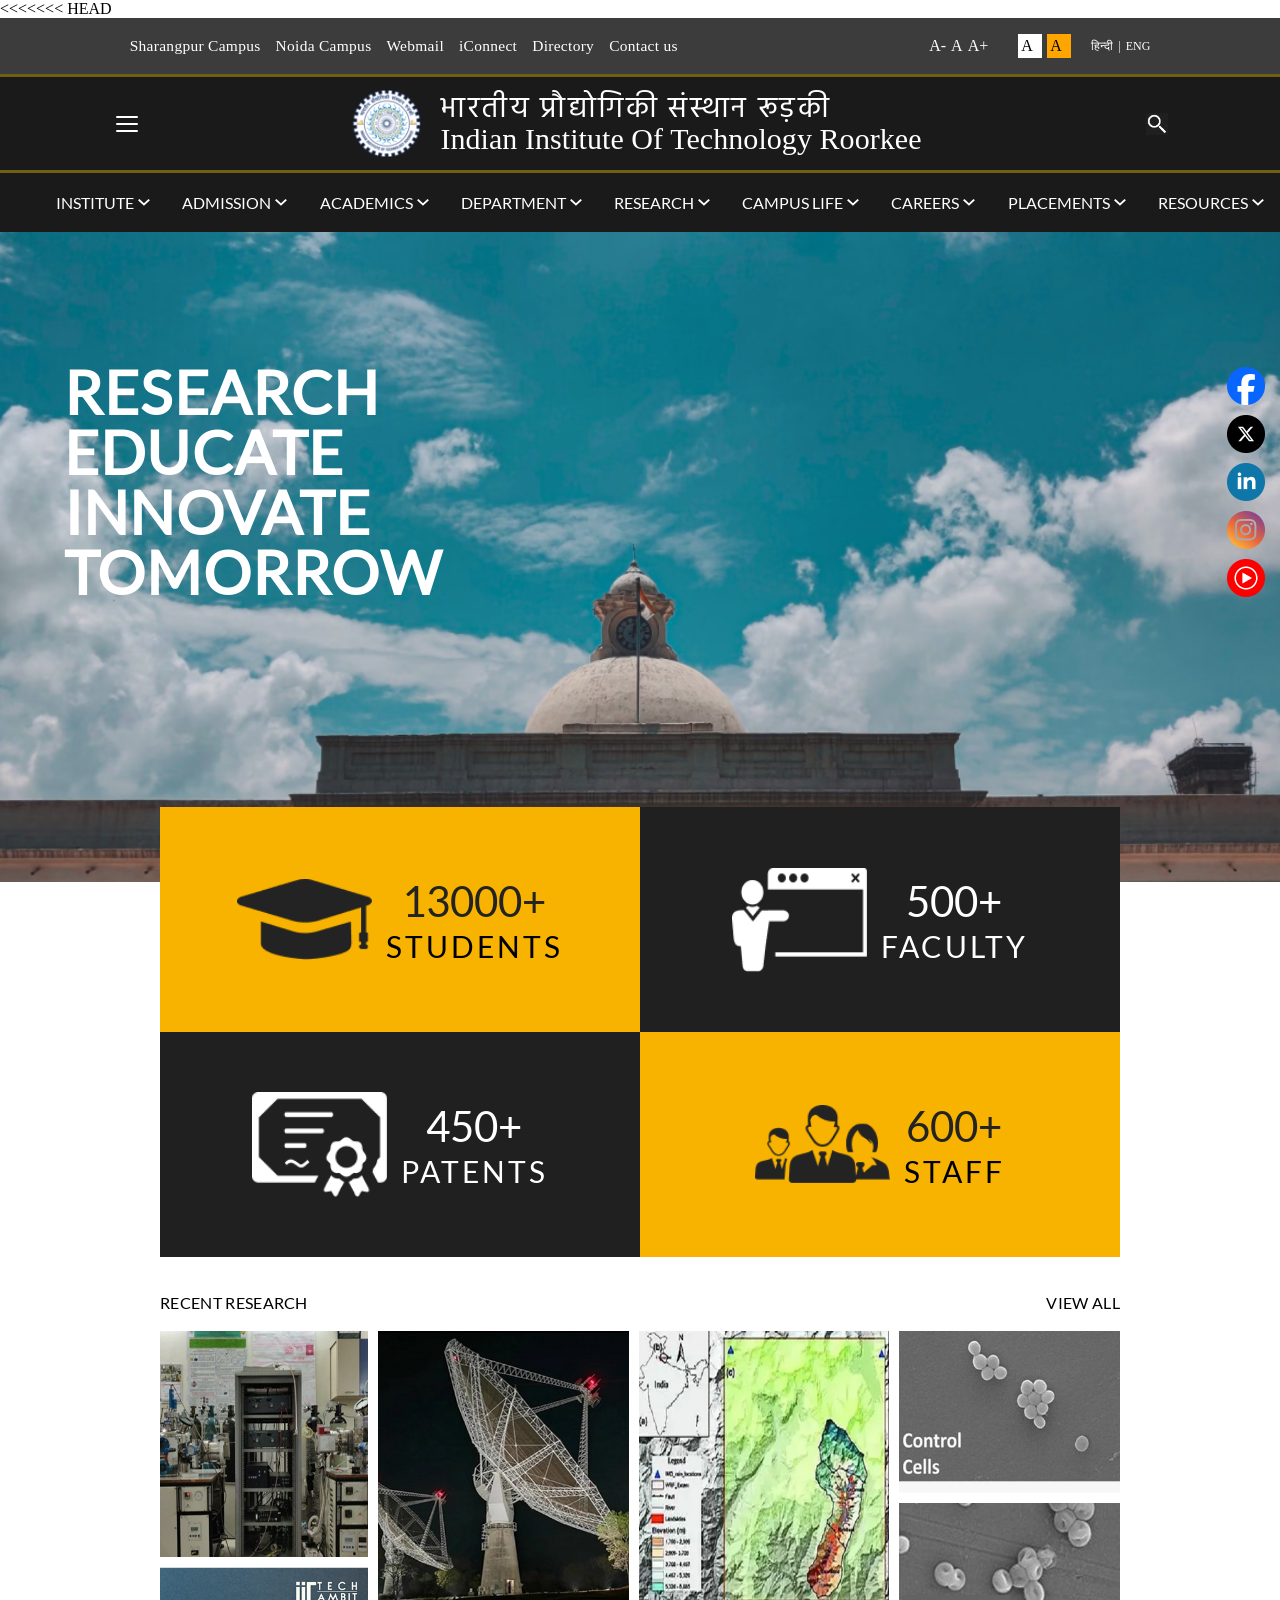
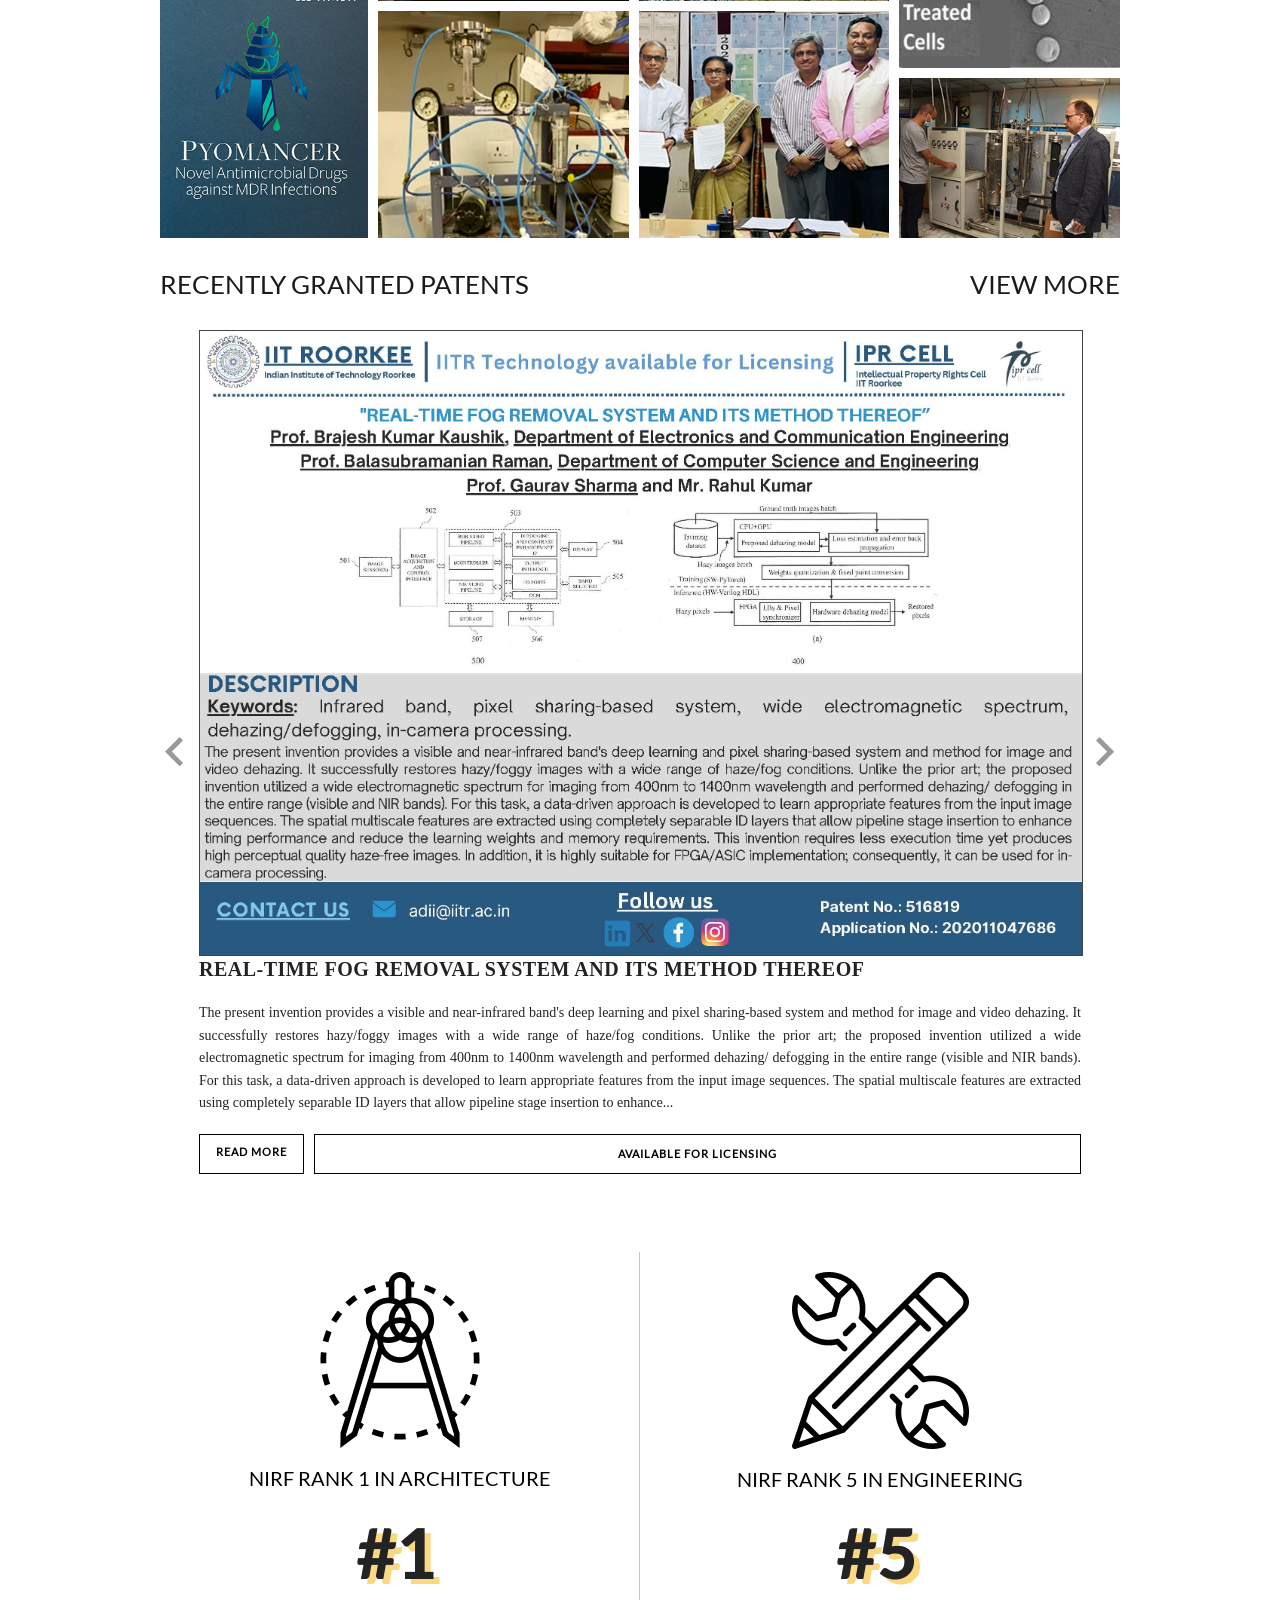
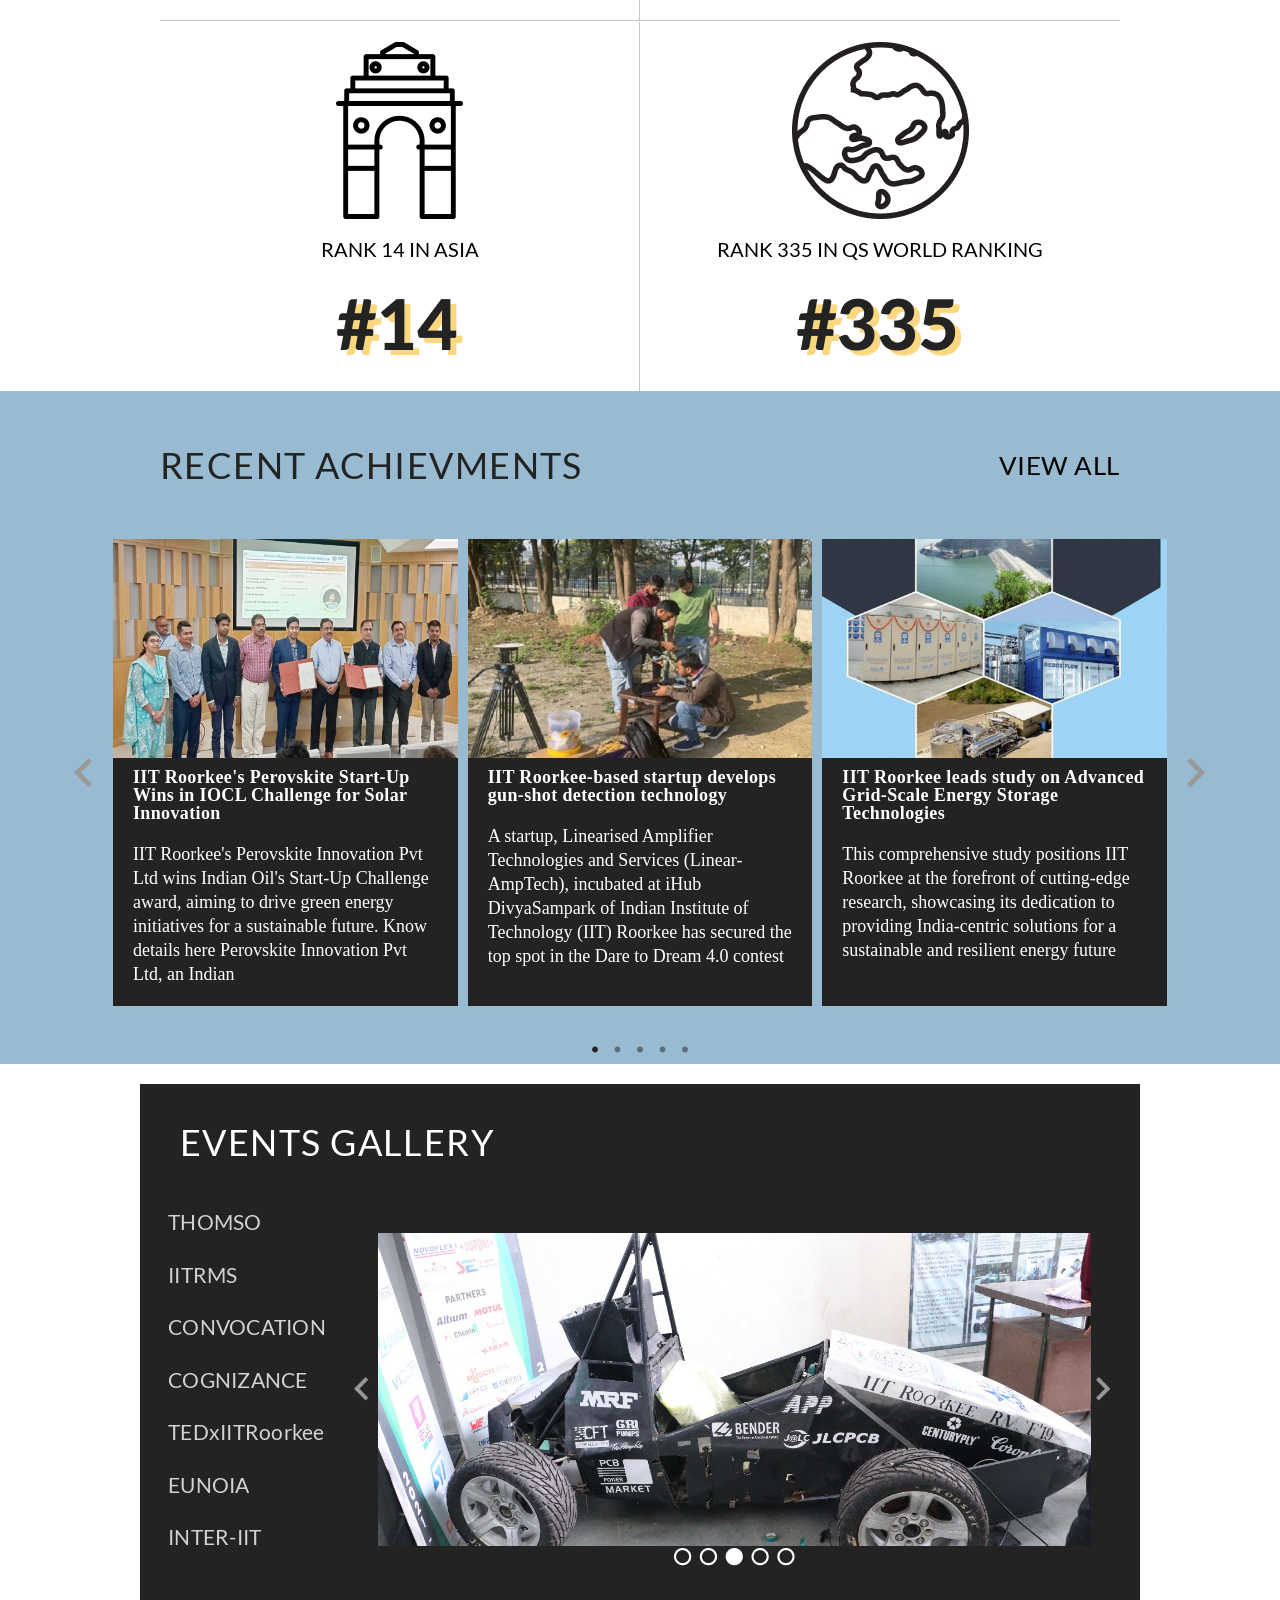
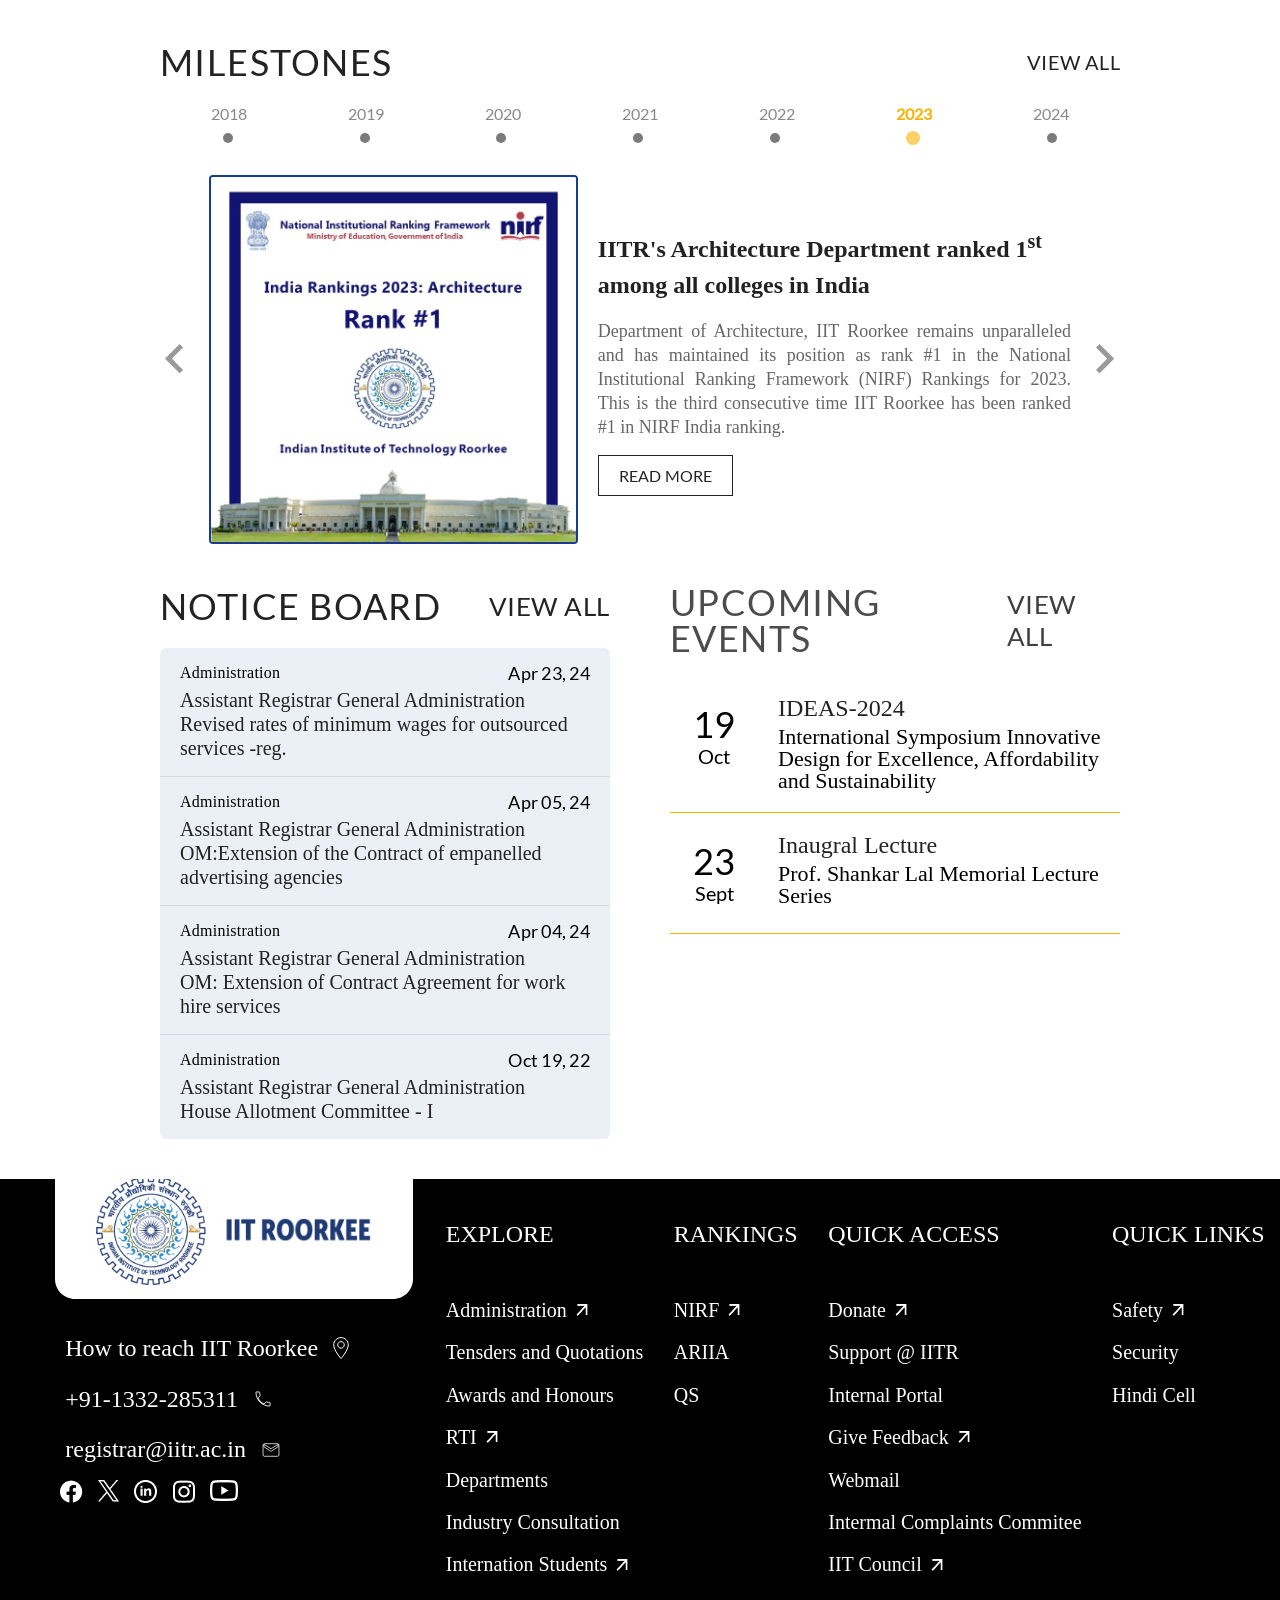
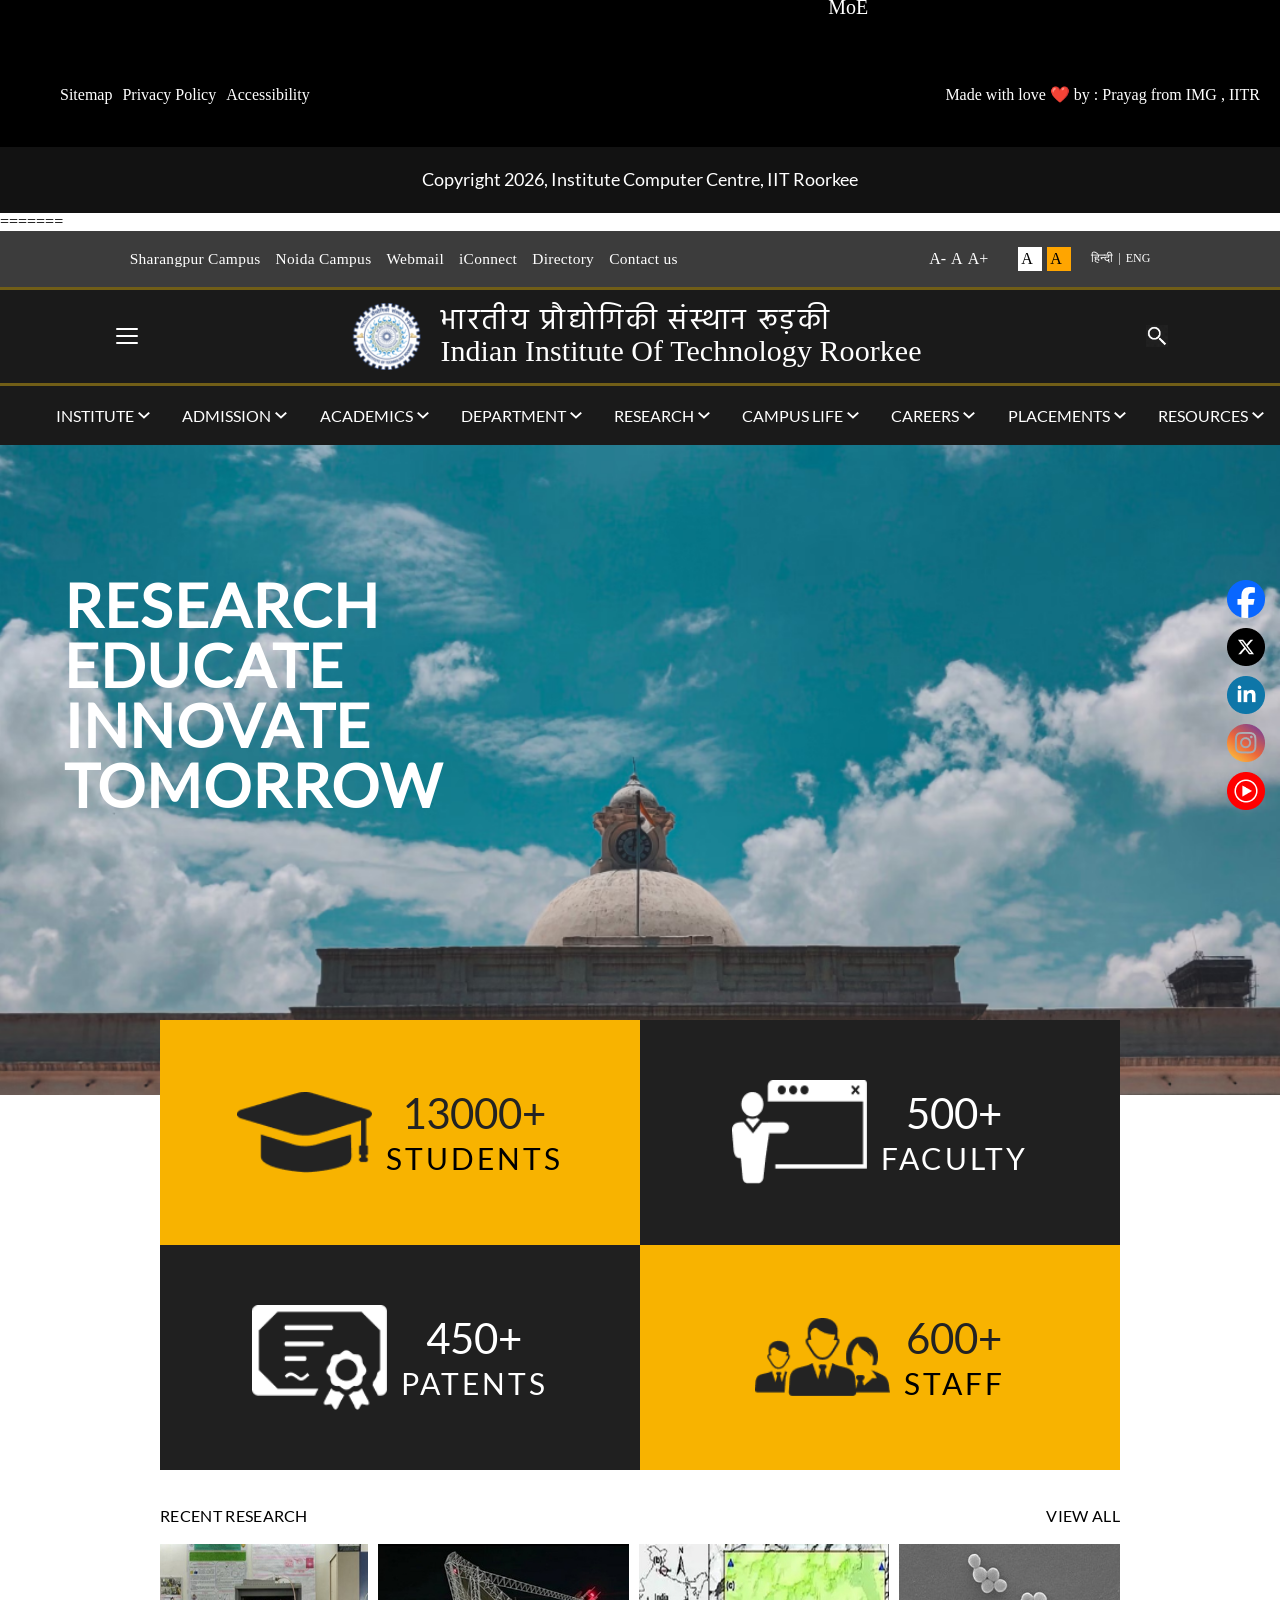
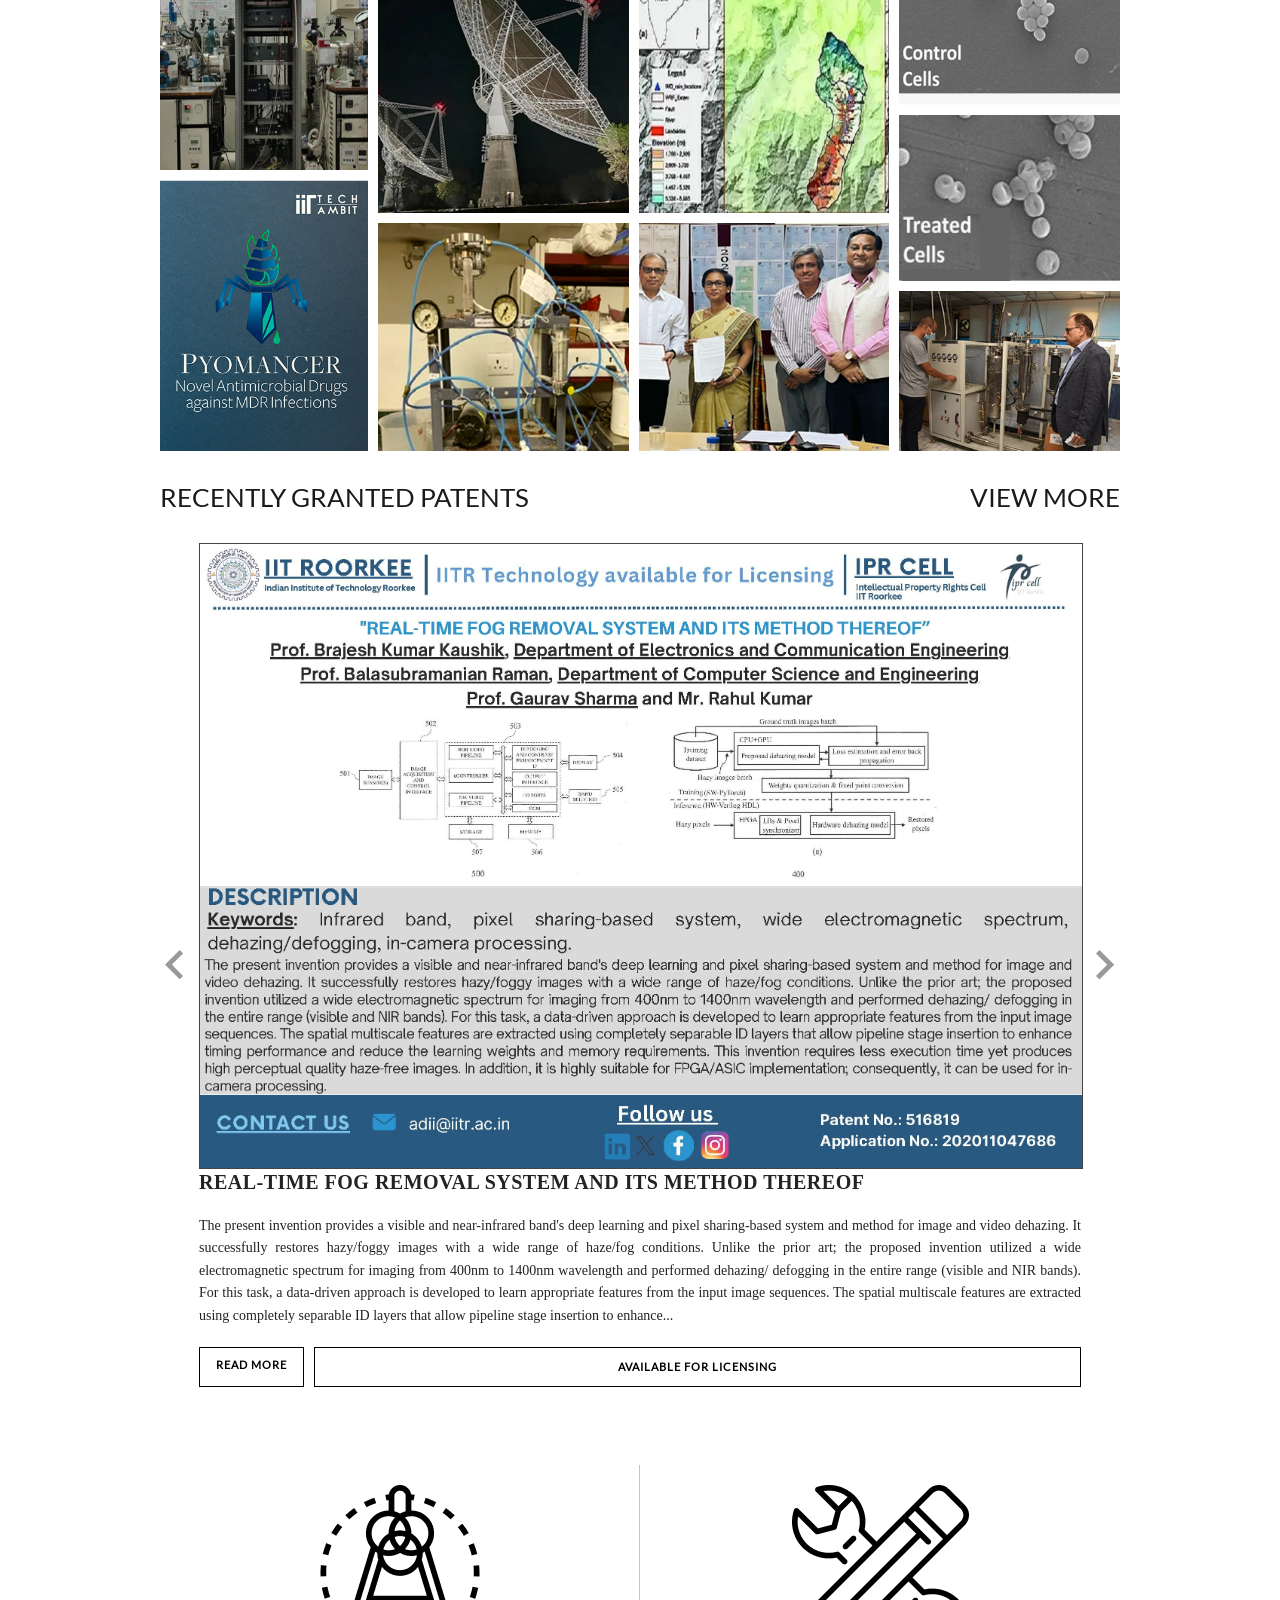
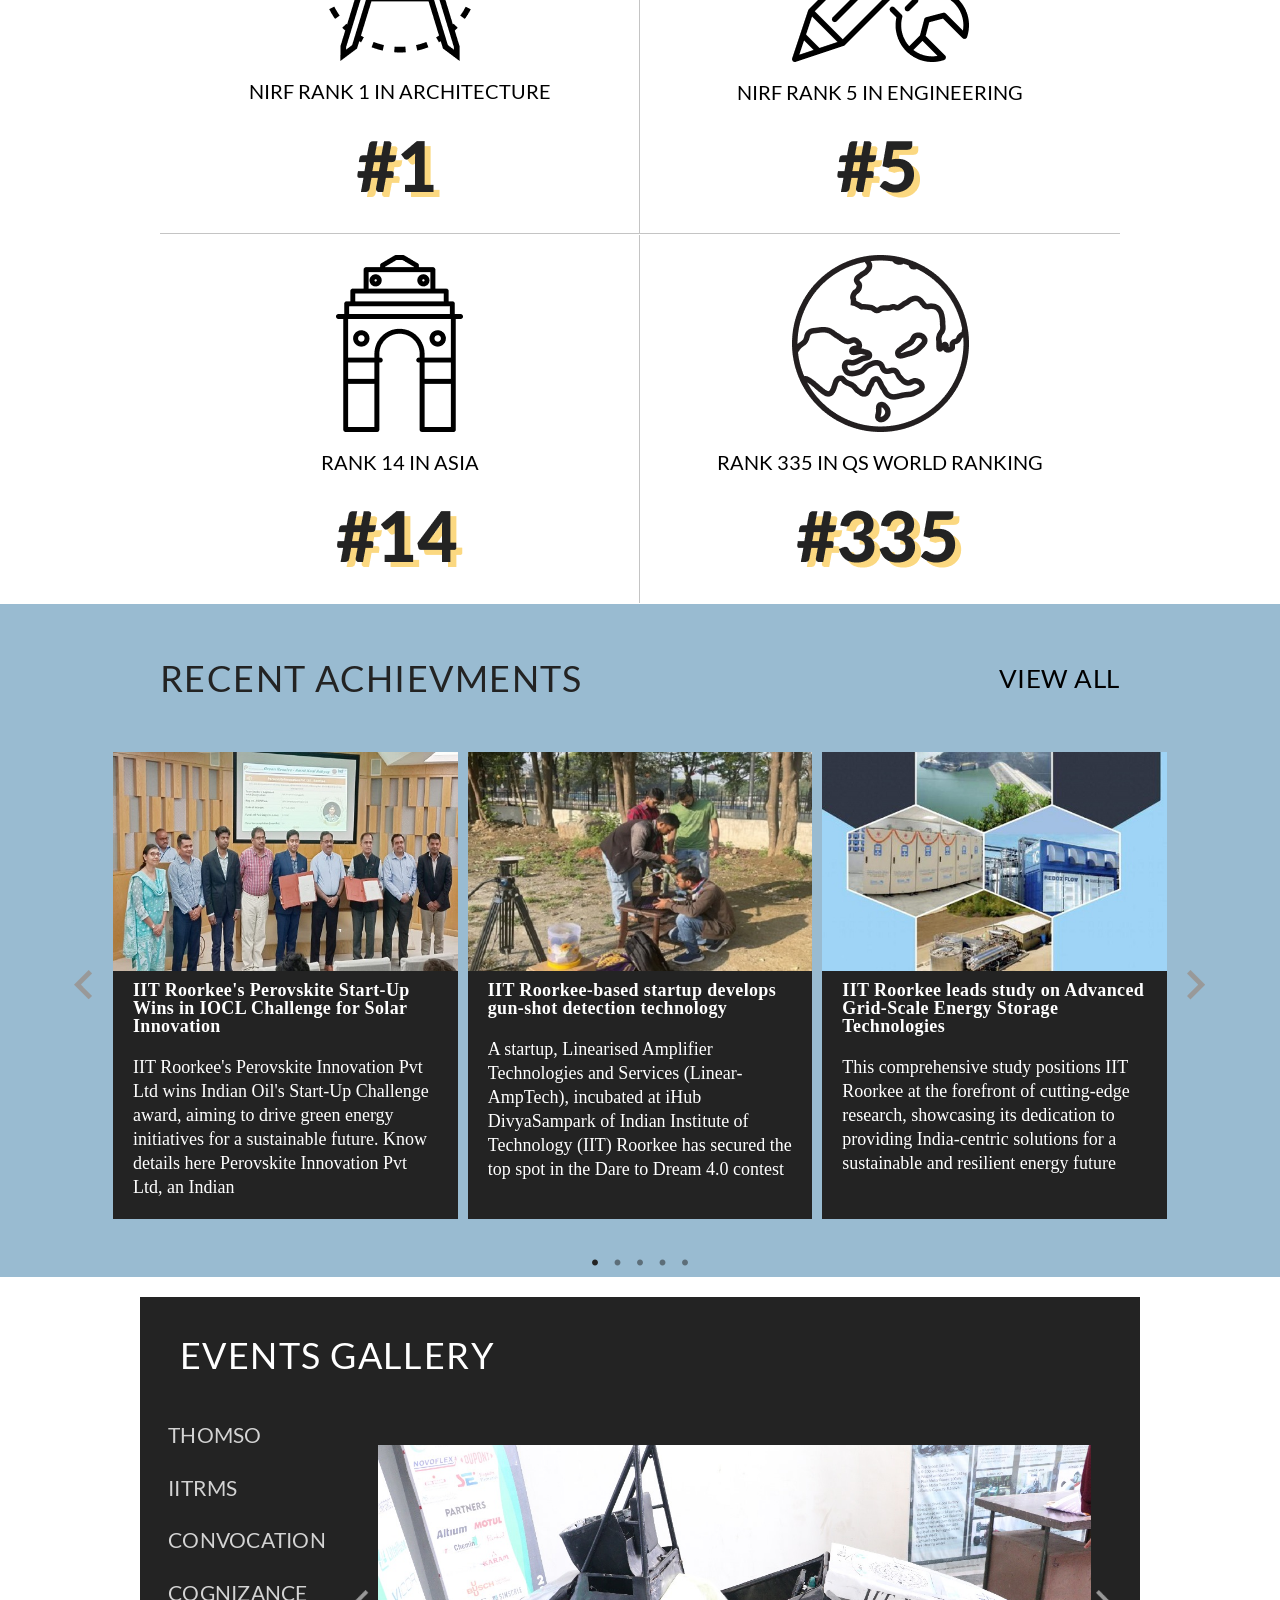
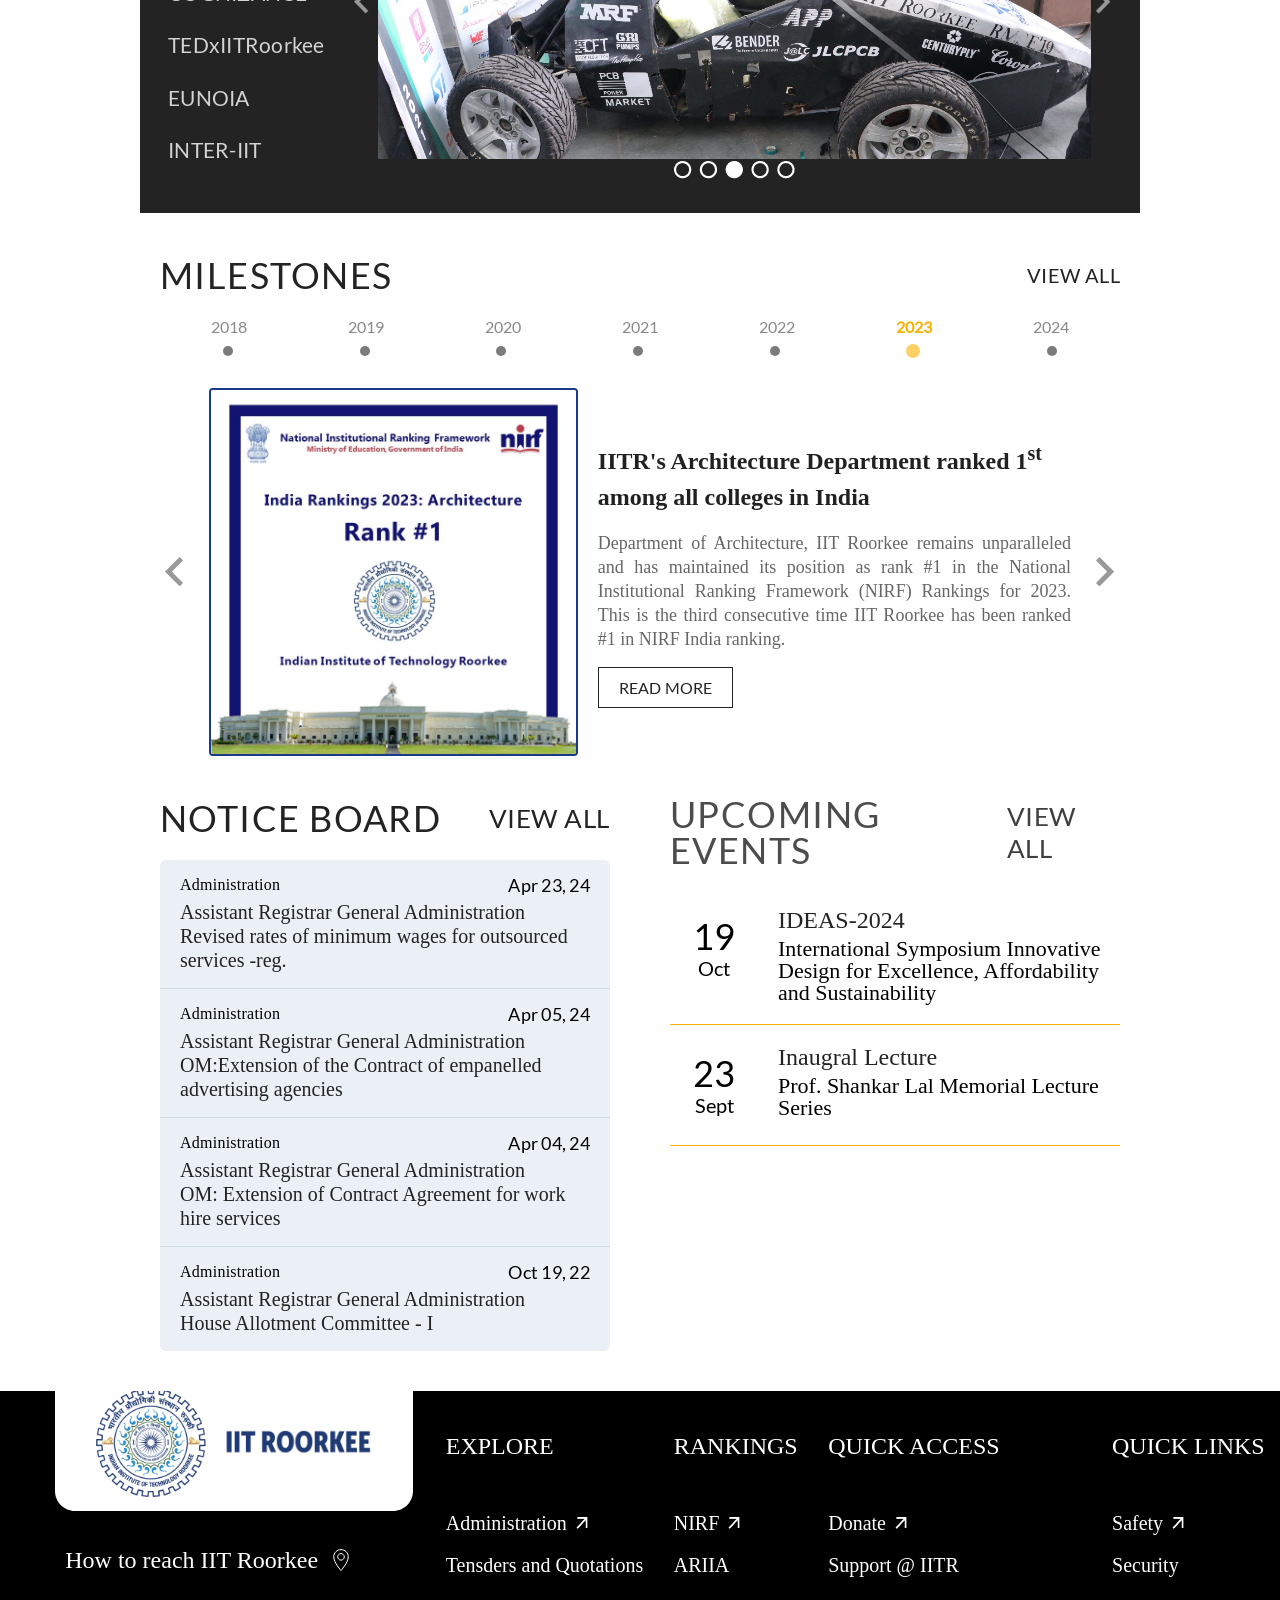
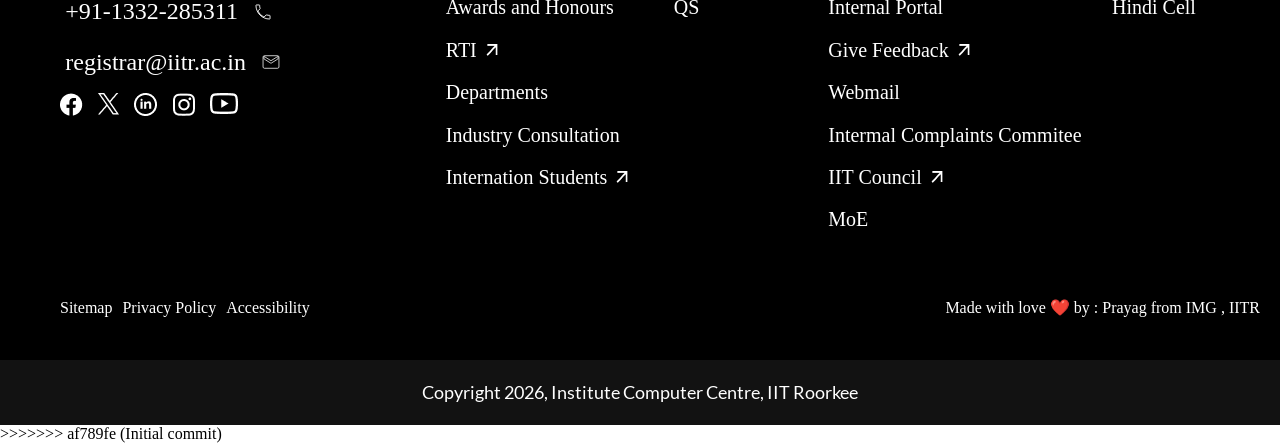
==== index.html @ abd7a4b6 "Initial commit" ====
<<<<<<< HEAD
<!DOCTYPE html>
<html lang="en">
<head>
    <meta charset="UTF-8">
    <meta name="viewport" content="width=device-width, initial-scale=1.0">
    <link rel="stylesheet" href="style.css">
    <title>Indian Institute of Technology Roorkee</title>
</head>
<body>
    <div class="TopBar">
        <ul class="TopBarList">
            <li>Sharangpur Campus</li>
            <li>Noida Campus</li>
            <li>Webmail</li>
            <li>iConnect</li>
            <li>Directory</li>
            <li>Contact us</li>
        </ul>
        <ul class="TopBarListPhone">
            <li>Sharangpur Campus </li>
            <li><img src="images/Vector.svg"></li>
        </ul>
        <span class="TopBarIconLists">
            <span >
                <ul class = "FontSizeButtons">
                    <li font-15px>A-</li>
                    <li font-20px>A</li>
                    <li font-25px>A+</li>
                </ul>
            </span>
            <span >
                <ul class="DarkLightTheme">
                    <li>A</li>
                    <li>A</li>
                </ul>
            </span>
            <span >
                <ul class="Language">
                    <li>हिन्दी</li>
                    <li>|</li>
                    <li>ENG</li>
                </ul>
            </span>
            <img src="images/search.png" alt="search" class="search">
        </span>
    </div>

    <div class="Intro">
        <button class="HamburgerBtn">
            <span></span><span></span><span></span>
        </button>
        <div class="IITR">
            <img src="images/IITR Logo.svg" alt="Logo" class="Logo">
            <div class="name">
                <p class="HindiIITR">भारतीय प्रौद्योगिकी संस्थान रूड़की</p>
                <p class="EnglishIITR">Indian Institute Of Technology Roorkee</p> 
            </div>
        </div>
        <img src="images/search.png" alt="search" class="search1">
    </div>

    <div>
        <ul class="WebView">
            <li>
                <p>INSTITUTE</p>
                <img src="images/Vector.svg">
            </li>
            <li>
                <p>ADMISSION</p>
                <img src="images/Vector.svg">
            </li>
            <li>
                <p>ACADEMICS</p>
                <img src="images/Vector.svg">
            </li>
            <li>
                <p>DEPARTMENT</p>
                <img src="images/Vector.svg">
            </li>
            <li>
                <p>RESEARCH</p>
                <img src="images/Vector.svg">
            </li>
            <li>
                <p>CAMPUS LIFE</p>
                <img src="images/Vector.svg">
            </li>
            <li>
                <p>CAREERS</p>
                <img src="images/Vector.svg">
            </li>
            <li>
                <p>PLACEMENTS</p>
                <img src="images/Vector.svg">
            </li>
            <li>
                <p>RESOURCES</p>
                <img src="images/Vector.svg">
            </li>
        </ul>
    </div>

    <p class="hindiMoto">श्रमं विना न किमपि साध्यम्</p>

    <div class="Thomson">
        <video autoplay muted loop class="vid">
            <source src="images/IIT Roorkee and Around from the Sky. 00_00_17-00_02_00.mp4" >
        </video>
        <img class=BackgroundImage src="images/background image.png">
        <div class="aboveVid">
            <p class="moto">RESEARCH<br>EDUCATE<br>INNOVATE<br>TOMORROW</p>
            <div class="Links">
                <a href="https://www.facebook.com/IITRoorkee.ICC/">
                    <img src="images/facebook-round-color-icon 1.png" class="LinksButton">
                </a>
                <a>
                    <img src="images/x-social-media-round-icon 1.png" class="LinksButton">
                </a>
                <a>
                    <img src="images/linkedin-svgrepo-com 1.png" class="LinksButton">
                </a>
                <a>
                    <img src="images/instagram.png" class="LinksButton">
                </a>
                <a>
                    <img src="images/youtube-music-icon 1.png" class="LinksButton">
                </a>
            </div>
        </div>
    </div>

    <div class="BelowVid">
        <div class="Students">
            <img class="StateImage" src="images/graduation-cap-icon 1.png">
            <ul class="StudentsInfo">
                <li>13000+</li>
                <li>STUDENTS</li>
            </ul>
        </div>
        <div class="Faculty">
            <img class="StateImage" src="images/Group.png">
            <ul class="FacultyInfo">
                <li>500+</li>
                <li>FACULTY</li>
            </ul>
        </div>
        <div class="Staff">
            <img class="StateImage" src="images/business-team-icon 1.png">
            <ul class="StaffInfo">
                <li>600+</li>
                <li>STAFF</li>
            </ul>
        </div>
        <div class="Patents">
            <img class="StateImage" src="images/certificate-icon 1.png">
            <ul class="PatentsInfo">
                <li>450+</li>
                <li>PATENTS</li>
            </ul>
        </div>
    </div>
    <br>
    <ul class="GridHead">
        <li>RECENT RESEARCH</li>
        <li>VIEW ALL</li>
    </ul>
    <div class="grid">
        <div class="computerGrid">
            <div class="flex1">
                <img src="images/grid/Rectangle 2646.png">
                <img src="images/grid/Rectangle 2645.png">
            </div>
            <div class="flex23">
                <div class="flex2">
                    <img src="images/grid/Rectangle 2647.png">
                    <img src="images/grid/Rectangle 2648.png">
                </div>
                <div class="flex3">
                    <img src="images/grid/Rectangle 2649.png">
                    <img src="images/grid/Rectangle 2650.png">
                </div>
            </div>
            <div class="flex4">
                <img src="images/grid/Rectangle 2651.png">
                <img src="images/grid/Rectangle 2652.png">
                <img src="images/grid/Rectangle 2653.png">
            </div>
        </div>

        <div class ="phoneGrid">
            <div class="phoneFlex1">
                <img src="images/grid/Rectangle 2646.png">
                <img src="images/grid/Rectangle 2647.png">
                <img src="images/grid/Rectangle 2649.png">
                <img src="images/grid/Rectangle 2650.png">
                <img src="images/grid/Rectangle 2653.png">
            </div>
            <div class="phoneFlex2">
                <img src="images/grid/Rectangle 2651.png">
                <img src="images/grid/Rectangle 2652.png">
                <img src="images/grid/Rectangle 2648.png">
                <img src="images/grid/Rectangle 2645.png">
            </div>
        </div>
    </div>
    
    <ul class="grantedPatents">
        <li>RECENTLY GRANTED PATENTS</li>
        <li>VIEW MORE</li>
    </ul>

    <div class="PatentDiscription">
        <span class="PatentArrow"><img src="images/Vector left.png"></span>
        <div class="PatentContent">
            <img src="images/1b7f4f7720643b890312a97ed827193e26f82f56.png">
            <div class="PatentText">
                <p class="PatentTitle">REAL-TIME FOG REMOVAL SYSTEM AND ITS METHOD THEREOF</p>
                <p class="PatentDesc">The present invention provides a visible and near-infrared band's deep learning and pixel sharing-based system and method for image and video dehazing. It successfully restores hazy/foggy images with a wide range of haze/fog conditions. Unlike the prior art; the proposed invention utilized a wide electromagnetic spectrum for imaging from 400nm to 1400nm wavelength and performed dehazing/ defogging in the entire range (visible and NIR bands). For this task, a data-driven approach is developed to learn appropriate features from the input image sequences. The spatial multiscale features are extracted using completely separable ID layers that allow pipeline stage insertion to enhance...</p>
                <div class="PatentButtons">
                    <p>READ MORE</p>
                    <p>AVAILABLE FOR LICENSING</p>
                </div>
            </div>
        </div>
        <span class="PatentArrow"><img src="images/Vector right.png"></span>
    </div>
    
    <br>

    <div class = "swag">
        <div class="Archi">
            <img src="images/architecture-svgrepo-com 1.png">
            <p>NIRF RANK 1 IN ARCHITECTURE</p>
            <img src="images/Group 4345.png">
        </div>
        <div class="engineer">
            <img src="images/engineering-svgrepo-com 1.png">
            <p>NIRF RANK 5 IN ENGINEERING</p>
            <img src="images/Group 4348.png">
        </div>
        <div class="asia">
            <img src="images/india-gate-svgrepo-com 1.png">
            <p>RANK 14 IN ASIA</p>
            <img src="images/Group 4347.png">
        </div>
        <div class="worldRank">
            <img src="images/globe-2-svgrepo-com 2.png">
            <p>RANK 335 IN QS WORLD RANKING</p>
            <img src="images/Group 4346.png">
        </div>
    </div>

    <div class="recentAchievment">
        <div class="Title">
            <p>RECENT ACHIEVMENTS</p>
            <p>VIEW ALL</p>
        </div>
        <div class="achievments">
            <span class="PatentArrow"><img src="images/Vector left.png"></span>
            <div class="cards">
                <div class="card1">
                    <img src="images/card 1.png">
                    <p class="achievmentTitle">IIT Roorkee's Perovskite Start-Up Wins in IOCL Challenge for Solar Innovation</p>
                    <p class="achievmentContent">IIT Roorkee's Perovskite Innovation Pvt Ltd wins Indian Oil's Start-Up Challenge award, aiming to drive green energy initiatives for a sustainable future. Know details here Perovskite Innovation Pvt Ltd, an Indian</p>
                </div>
                <div class="card2">
                    <img src="images/card 2.png">
                    <p class="achievmentTitle">IIT Roorkee-based startup develops gun-shot detection technology</p>
                    <p class="achievmentContent">A startup, Linearised Amplifier Technologies and Services (Linear-AmpTech), incubated at iHub DivyaSampark of Indian Institute of Technology (IIT) Roorkee has secured the top spot in the Dare to Dream 4.0 contest</p>
                </div>
                <div class="card3">
                    <img src="images/card 3.png">
                    <p class="achievmentTitle">IIT Roorkee leads study on Advanced Grid-Scale Energy Storage Technologies</p>
                    <p class="achievmentContent">This comprehensive study positions IIT Roorkee at the forefront of cutting-edge research, showcasing its dedication to providing India-centric solutions for a sustainable and resilient energy future</p>
                </div>
            </div>
            <span class="PatentArrow"><img src="images/Vector right.png"></span>
        </div>
        <ul class="load">
            <li class="st1">.</li>
            <li class="st2">.</li>
            <li class="st3">.</li>
            <li class="st4">.</li>
            <li class="st5">.</li>
            <li class="st6">.</li>
            <li class="st7">.</li>
            <li class="st8">.</li>
        </ul>
    </div>

    <div class="eventGallery">
        <div class="galleryTitleRow">
            <p id="title">EVENTS GALLERY</p>
            <p id="viewAll">VIEW ALL</p>
        </div>
        <div class="events">
            <ul class="list">
                <li>THOMSO</li>
                <li>IITRMS</li>
                <li>CONVOCATION</li>
                <li>COGNIZANCE</li>
                <li>TEDxIITRoorkee</li>
                <li>EUNOIA</li>
                <li>INTER-IIT</li>
            </ul>
            <div class="image">
                <div class="ab">
                    <span class="PatentArrow"><img src="images/Vector left.png"></span>
                    <img src="images/car.jpg">
                    <span class="PatentArrow"><img src="images/Vector right.png"></span>
                </div>
                <img class="position" src="images/Group 77.png">
            </div>
        </div>
        <p class="eventDesc">Cognizance, the conjugation of the finest technical minds of the country is the annual technical fest of IIT Roorkee. It is a platform for your ideas to speak out loud and to promote the skills aiming to reach the pinnacle of your mind.</p>
    </div>

    <div class="milestones">
        <div class="milestonesHeader">
            <p class="milestonesTitle">MILESTONES</p>
            <p class="milestonesViewAll">VIEW ALL</p>
        </div>
        <div class="milestonesTimeline">
            <ul class="yearList">
                <li>2018</li>
                <li>2019</li>
                <li>2020</li>
                <li>2021</li>
                <li>2022</li>
                <li class="activeYear">2023</li>
                <li>2024</li>
            </ul>
            <div class="yearDots">
                <span class="dot"></span>
                <span class="dot"></span>
                <span class="dot"></span>
                <span class="dot"></span>
                <span class="dot"></span>
                <span class="dot activeDot"></span>
                <span class="dot"></span>
            </div>
        </div>
        <div class="milestonesContent">
            <span class="PatentArrow"><img src="images/Vector left.png"></span>
            <div class="milestoneCard">
                <img src="images/milestone.png" alt="Milestone" class="milestoneImg">
            </div>
            <div class="milestoneText">
                <h3 class="milestoneHeading">IITR's Architecture Department ranked <strong>1<sup>st</sup></strong> among all colleges in India</h3>
                <p class="milestoneDesc">Department of Architecture, IIT Roorkee remains unparalleled and has maintained its position as rank #1 in the National Institutional Ranking Framework (NIRF) Rankings for 2023. This is the third consecutive time IIT Roorkee has been ranked #1 in NIRF India ranking.</p>
                <button class="milestoneReadMore">READ MORE</button>
            </div>
            <span class="PatentArrow"><img src="images/Vector right.png"></span>
        </div>
    </div>

    <div class="noticeEvents">
        <div class="noticeBoard">
            <div class="noticeBoardHeader">
                <p class="noticeBoardTitle">NOTICE BOARD</p>
                <p class="noticeBoardViewAll">VIEW ALL</p>
            </div>
            <div class="noticeList">
                <div class="noticeItem">
                    <div class="noticeTop">
                        <span class="noticeDept">Administration</span>
                        <span class="noticeDate">Apr 23, 24</span>
                    </div>
                    <p class="noticeBody">Assistant Registrar General Administration<br>Revised rates of minimum wages for outsourced services -reg.</p>
                </div>
                <div class="noticeItem">
                    <div class="noticeTop">
                        <span class="noticeDept">Administration</span>
                        <span class="noticeDate">Apr 05, 24</span>
                    </div>
                    <p class="noticeBody">Assistant Registrar General Administration<br>OM:Extension of the Contract of empanelled advertising agencies</p>
                </div>
                <div class="noticeItem">
                    <div class="noticeTop">
                        <span class="noticeDept">Administration</span>
                        <span class="noticeDate">Apr 04, 24</span>
                    </div>
                    <p class="noticeBody">Assistant Registrar General Administration<br>OM: Extension of Contract Agreement for work hire services</p>
                </div>
                <div class="noticeItem">
                    <div class="noticeTop">
                        <span class="noticeDept">Administration</span>
                        <span class="noticeDate">Oct 19, 22</span>
                    </div>
                    <p class="noticeBody">Assistant Registrar General Administration<br>House Allotment Committee - I</p>
                </div>
            </div>
        </div>
 
        <div class="upcomingEvents">
            <div class="upcomingEventsHeader">
                <p class="upcomingEventsTitle">UPCOMING EVENTS</p>
                <p class="upcomingEventsViewAll">VIEW ALL</p>
            </div>
            <div class="eventsList">
                <div class="eventItem">
                    <div class="eventDate">
                        <span class="eventDay">19</span>
                        <span class="eventMonth">Oct</span>
                    </div>
                    <div class="eventInfo">
                        <p class="eventName">IDEAS-2024</p>
                        <p class="eventDescription">International Symposium Innovative Design for Excellence, Affordability and Sustainability</p>
                    </div>
                </div>
                <div class="eventDivider"></div>
                <div class="eventItem">
                    <div class="eventDate">
                        <span class="eventDay">23</span>
                        <span class="eventMonth">Sept</span>
                    </div>
                    <div class="eventInfo">
                        <p class="eventName">Inaugral Lecture</p>
                        <p class="eventDescription">Prof. Shankar Lal Memorial Lecture Series</p>
                    </div>
                </div>
                <div class="eventDivider"></div>
            </div>
        </div>
    </div>
    
    <div class="infoBox">
        <ul id="links">
            <li><img class="img" src="images/Frame 1.svg"></li>
            <li class="aboveLinks">
                <p>How to reach IIT Roorkee</p>
                <img src="images/location.svg">
            </li>
            <li class="aboveLinks">
                <p>+91-1332-285311</p>
                <img src="images/phone.svg">
            </li>
            <li class="aboveLinks">
                <p>registrar@iitr.ac.in</p>
                <img src="images/email.svg">
            </li>
            <li>
                <ul class="infoLinks">
                    <a href="https://www.facebook.com/IITRoorkee.ICC/">
                        <img src="images/facebook.svg fill.png" class="LinksButton">
                    </a>
                    <a href="https://x.com/iitroorkee?ref_src=twsrc%5Egoogle%7Ctwcamp%5Eserp%7Ctwgr%5Eauthor">
                        <img src="images/x_logo.svg fill.png" class="LinksButton">
                    </a>
                    <a href="https://www.linkedin.com/school/indian-institute-of-technology-roorkee/">
                        <img src="images/linkedin-svgrepo-com 123456.png" class="LinksButton">
                    </a>
                    <a href="https://www.instagram.com/iitroorkee/?hl=en">
                        <img src="images/instagram.svg.png" class="LinksButton">
                    </a>
                    <a href="https://www.youtube.com/@IITRoorkeeOfficialChannel">
                        <img src="images/youtube.svg.png" class="LinksButton">
                    </a>
                </ul>
            </li>
        </ul>

        <div class="explore">
            <p class="heading">EXPLORE</p>
            <ul class="l">
                <li class="f">
                    <p class="t">Administration</p>
                    <img src="images/arrow_outward.png">
                </li>
                <li class="t">Tensders and Quotations</li>
                <li class="t">Awards and Honours</li>
                <li class="f">
                    <p class="t">RTI</p>
                    <img src="images/arrow_outward.png">
                </li>
                <li class="t">Departments</li>
                <li class="t">Industry Consultation</li>
                <li class="f">
                    <p class="t">Internation Students</p>
                    <img src="images/arrow_outward.png">
                </li>
            </ul>
        </div>

        <div class="Rankings">
            <p class="heading">RANKINGS</p>
            <ul class="l">
                <li class="f">
                    <p class="t">NIRF</p>
                    <img src="images/arrow_outward.png">
                </li>
                <li class="t">ARIIA</li>
                <li class="t">QS</li>
            </ul>
        </div>

        <div class="QuickAccess">
            <p class="heading">QUICK ACCESS</p>
            <ul class="l">
                <li class="f">
                    <p class="t">Donate</p>
                    <img src="images/arrow_outward.png">
                </li>
                <li class="t">Support @ IITR</li>
                <li class="t">Internal Portal</li>
                <li class="f">
                    <p class="t">Give Feedback</p>
                    <img src="images/arrow_outward.png">
                </li>
                <li class="t">Webmail</li>
                <li class="t">Intermal Complaints Commitee</li>
                <li class="f">
                    <p class="t">IIT Council</p>
                    <img src="images/arrow_outward.png">
                </li>
                <li class="t">MoE</li>
            </ul>
        </div>

        <div class="QuickLinks">
            <p class="heading">Quick Links</p>
            <ul class="l">
                <li class="f">
                    <p class="t">Safety</p>
                    <img src="images/arrow_outward.png">
                </li>
                <li class="t">Security</li>
                <li class="t">Hindi Cell</li>
            </ul>
        </div>
    </div>

    <div class="last">
        <div class="sitemap">
            <ul class="ls">
                <li>Sitemap</li>
                <li>Privacy Policy</li>
                <li>Accessibility</li>
            </ul>
            <p>Made with love ❤️ by : Prayag from IMG , IITR</p>
        </div>
    </div>
    <p class="love">Made with love ❤️ by : Prayag from IMG , IITR</p>
    <p class="copyright">Copyright 2026, Institute Computer Centre, IIT Roorkee</p>
    <script src="Patent_box.js"></script>
</body>
=======
<!DOCTYPE html>
<html lang="en">
<head>
    <meta charset="UTF-8">
    <meta name="viewport" content="width=device-width, initial-scale=1.0">
    <link rel="stylesheet" href="style.css">
    <title>Indian Institute of Technology Roorkee</title>
</head>
<body>
    <div class="TopBar">
        <ul class="TopBarList">
            <li>Sharangpur Campus</li>
            <li>Noida Campus</li>
            <li>Webmail</li>
            <li>iConnect</li>
            <li>Directory</li>
            <li>Contact us</li>
        </ul>
        <ul class="TopBarListPhone">
            <li>Sharangpur Campus </li>
            <li><img src="images/Vector.svg"></li>
        </ul>
        <span class="TopBarIconLists">
            <span >
                <ul class = "FontSizeButtons">
                    <li font-15px>A-</li>
                    <li font-20px>A</li>
                    <li font-25px>A+</li>
                </ul>
            </span>
            <span >
                <ul class="DarkLightTheme">
                    <li>A</li>
                    <li>A</li>
                </ul>
            </span>
            <span >
                <ul class="Language">
                    <li>हिन्दी</li>
                    <li>|</li>
                    <li>ENG</li>
                </ul>
            </span>
            <img src="images/search.png" alt="search" class="search">
        </span>
    </div>

    <div class="Intro">
        <button class="HamburgerBtn">
            <span></span><span></span><span></span>
        </button>
        <div class="IITR">
            <img src="images/IITR Logo.svg" alt="Logo" class="Logo">
            <div class="name">
                <p class="HindiIITR">भारतीय प्रौद्योगिकी संस्थान रूड़की</p>
                <p class="EnglishIITR">Indian Institute Of Technology Roorkee</p> 
            </div>
        </div>
        <img src="images/search.png" alt="search" class="search1">
    </div>

    <div>
        <ul class="WebView">
            <li>
                <p>INSTITUTE</p>
                <img src="images/Vector.svg">
            </li>
            <li>
                <p>ADMISSION</p>
                <img src="images/Vector.svg">
            </li>
            <li>
                <p>ACADEMICS</p>
                <img src="images/Vector.svg">
            </li>
            <li>
                <p>DEPARTMENT</p>
                <img src="images/Vector.svg">
            </li>
            <li>
                <p>RESEARCH</p>
                <img src="images/Vector.svg">
            </li>
            <li>
                <p>CAMPUS LIFE</p>
                <img src="images/Vector.svg">
            </li>
            <li>
                <p>CAREERS</p>
                <img src="images/Vector.svg">
            </li>
            <li>
                <p>PLACEMENTS</p>
                <img src="images/Vector.svg">
            </li>
            <li>
                <p>RESOURCES</p>
                <img src="images/Vector.svg">
            </li>
        </ul>
    </div>

    <p class="hindiMoto">श्रमं विना न किमपि साध्यम्</p>

    <div class="Thomson">
        <video autoplay muted loop class="vid">
            <source src="images/IIT Roorkee and Around from the Sky. 00_00_17-00_02_00.mp4" >
        </video>
        <img class=BackgroundImage src="images/background image.png">
        <div class="aboveVid">
            <p class="moto">RESEARCH<br>EDUCATE<br>INNOVATE<br>TOMORROW</p>
            <div class="Links">
                <a href="https://www.facebook.com/IITRoorkee.ICC/">
                    <img src="images/facebook-round-color-icon 1.png" class="LinksButton">
                </a>
                <a>
                    <img src="images/x-social-media-round-icon 1.png" class="LinksButton">
                </a>
                <a>
                    <img src="images/linkedin-svgrepo-com 1.png" class="LinksButton">
                </a>
                <a>
                    <img src="images/instagram.png" class="LinksButton">
                </a>
                <a>
                    <img src="images/youtube-music-icon 1.png" class="LinksButton">
                </a>
            </div>
        </div>
    </div>

    <div class="BelowVid">
        <div class="Students">
            <img class="StateImage" src="images/graduation-cap-icon 1.png">
            <ul class="StudentsInfo">
                <li>13000+</li>
                <li>STUDENTS</li>
            </ul>
        </div>
        <div class="Faculty">
            <img class="StateImage" src="images/Group.png">
            <ul class="FacultyInfo">
                <li>500+</li>
                <li>FACULTY</li>
            </ul>
        </div>
        <div class="Staff">
            <img class="StateImage" src="images/business-team-icon 1.png">
            <ul class="StaffInfo">
                <li>600+</li>
                <li>STAFF</li>
            </ul>
        </div>
        <div class="Patents">
            <img class="StateImage" src="images/certificate-icon 1.png">
            <ul class="PatentsInfo">
                <li>450+</li>
                <li>PATENTS</li>
            </ul>
        </div>
    </div>
    <br>
    <ul class="GridHead">
        <li>RECENT RESEARCH</li>
        <li>VIEW ALL</li>
    </ul>
    <div class="grid">
        <div class="computerGrid">
            <div class="flex1">
                <img src="images/grid/Rectangle 2646.png">
                <img src="images/grid/Rectangle 2645.png">
            </div>
            <div class="flex23">
                <div class="flex2">
                    <img src="images/grid/Rectangle 2647.png">
                    <img src="images/grid/Rectangle 2648.png">
                </div>
                <div class="flex3">
                    <img src="images/grid/Rectangle 2649.png">
                    <img src="images/grid/Rectangle 2650.png">
                </div>
            </div>
            <div class="flex4">
                <img src="images/grid/Rectangle 2651.png">
                <img src="images/grid/Rectangle 2652.png">
                <img src="images/grid/Rectangle 2653.png">
            </div>
        </div>

        <div class ="phoneGrid">
            <div class="phoneFlex1">
                <img src="images/grid/Rectangle 2646.png">
                <img src="images/grid/Rectangle 2647.png">
                <img src="images/grid/Rectangle 2649.png">
                <img src="images/grid/Rectangle 2650.png">
                <img src="images/grid/Rectangle 2653.png">
            </div>
            <div class="phoneFlex2">
                <img src="images/grid/Rectangle 2651.png">
                <img src="images/grid/Rectangle 2652.png">
                <img src="images/grid/Rectangle 2648.png">
                <img src="images/grid/Rectangle 2645.png">
            </div>
        </div>
    </div>
    
    <ul class="grantedPatents">
        <li>RECENTLY GRANTED PATENTS</li>
        <li>VIEW MORE</li>
    </ul>

    <div class="PatentDiscription">
        <span class="PatentArrow"><img src="images/Vector left.png"></span>
        <div class="PatentContent">
            <img src="images/1b7f4f7720643b890312a97ed827193e26f82f56.png">
            <div class="PatentText">
                <p class="PatentTitle">REAL-TIME FOG REMOVAL SYSTEM AND ITS METHOD THEREOF</p>
                <p class="PatentDesc">The present invention provides a visible and near-infrared band's deep learning and pixel sharing-based system and method for image and video dehazing. It successfully restores hazy/foggy images with a wide range of haze/fog conditions. Unlike the prior art; the proposed invention utilized a wide electromagnetic spectrum for imaging from 400nm to 1400nm wavelength and performed dehazing/ defogging in the entire range (visible and NIR bands). For this task, a data-driven approach is developed to learn appropriate features from the input image sequences. The spatial multiscale features are extracted using completely separable ID layers that allow pipeline stage insertion to enhance...</p>
                <div class="PatentButtons">
                    <p>READ MORE</p>
                    <p>AVAILABLE FOR LICENSING</p>
                </div>
            </div>
        </div>
        <span class="PatentArrow"><img src="images/Vector right.png"></span>
    </div>
    
    <br>

    <div class = "swag">
        <div class="Archi">
            <img src="images/architecture-svgrepo-com 1.png">
            <p>NIRF RANK 1 IN ARCHITECTURE</p>
            <img src="images/Group 4345.png">
        </div>
        <div class="engineer">
            <img src="images/engineering-svgrepo-com 1.png">
            <p>NIRF RANK 5 IN ENGINEERING</p>
            <img src="images/Group 4348.png">
        </div>
        <div class="asia">
            <img src="images/india-gate-svgrepo-com 1.png">
            <p>RANK 14 IN ASIA</p>
            <img src="images/Group 4347.png">
        </div>
        <div class="worldRank">
            <img src="images/globe-2-svgrepo-com 2.png">
            <p>RANK 335 IN QS WORLD RANKING</p>
            <img src="images/Group 4346.png">
        </div>
    </div>

    <div class="recentAchievment">
        <div class="Title">
            <p>RECENT ACHIEVMENTS</p>
            <p>VIEW ALL</p>
        </div>
        <div class="achievments">
            <span class="PatentArrow"><img src="images/Vector left.png"></span>
            <div class="cards">
                <div class="card1">
                    <img src="images/card 1.png">
                    <p class="achievmentTitle">IIT Roorkee's Perovskite Start-Up Wins in IOCL Challenge for Solar Innovation</p>
                    <p class="achievmentContent">IIT Roorkee's Perovskite Innovation Pvt Ltd wins Indian Oil's Start-Up Challenge award, aiming to drive green energy initiatives for a sustainable future. Know details here Perovskite Innovation Pvt Ltd, an Indian</p>
                </div>
                <div class="card2">
                    <img src="images/card 2.png">
                    <p class="achievmentTitle">IIT Roorkee-based startup develops gun-shot detection technology</p>
                    <p class="achievmentContent">A startup, Linearised Amplifier Technologies and Services (Linear-AmpTech), incubated at iHub DivyaSampark of Indian Institute of Technology (IIT) Roorkee has secured the top spot in the Dare to Dream 4.0 contest</p>
                </div>
                <div class="card3">
                    <img src="images/card 3.png">
                    <p class="achievmentTitle">IIT Roorkee leads study on Advanced Grid-Scale Energy Storage Technologies</p>
                    <p class="achievmentContent">This comprehensive study positions IIT Roorkee at the forefront of cutting-edge research, showcasing its dedication to providing India-centric solutions for a sustainable and resilient energy future</p>
                </div>
            </div>
            <span class="PatentArrow"><img src="images/Vector right.png"></span>
        </div>
        <ul class="load">
            <li class="st1">.</li>
            <li class="st2">.</li>
            <li class="st3">.</li>
            <li class="st4">.</li>
            <li class="st5">.</li>
            <li class="st6">.</li>
            <li class="st7">.</li>
            <li class="st8">.</li>
        </ul>
    </div>

    <div class="eventGallery">
        <div class="galleryTitleRow">
            <p id="title">EVENTS GALLERY</p>
            <p id="viewAll">VIEW ALL</p>
        </div>
        <div class="events">
            <ul class="list">
                <li>THOMSO</li>
                <li>IITRMS</li>
                <li>CONVOCATION</li>
                <li>COGNIZANCE</li>
                <li>TEDxIITRoorkee</li>
                <li>EUNOIA</li>
                <li>INTER-IIT</li>
            </ul>
            <div class="image">
                <div class="ab">
                    <span class="PatentArrow"><img src="images/Vector left.png"></span>
                    <img src="images/car.jpg">
                    <span class="PatentArrow"><img src="images/Vector right.png"></span>
                </div>
                <img class="position" src="images/Group 77.png">
            </div>
        </div>
        <p class="eventDesc">Cognizance, the conjugation of the finest technical minds of the country is the annual technical fest of IIT Roorkee. It is a platform for your ideas to speak out loud and to promote the skills aiming to reach the pinnacle of your mind.</p>
    </div>

    <div class="milestones">
        <div class="milestonesHeader">
            <p class="milestonesTitle">MILESTONES</p>
            <p class="milestonesViewAll">VIEW ALL</p>
        </div>
        <div class="milestonesTimeline">
            <ul class="yearList">
                <li>2018</li>
                <li>2019</li>
                <li>2020</li>
                <li>2021</li>
                <li>2022</li>
                <li class="activeYear">2023</li>
                <li>2024</li>
            </ul>
            <div class="yearDots">
                <span class="dot"></span>
                <span class="dot"></span>
                <span class="dot"></span>
                <span class="dot"></span>
                <span class="dot"></span>
                <span class="dot activeDot"></span>
                <span class="dot"></span>
            </div>
        </div>
        <div class="milestonesContent">
            <span class="PatentArrow"><img src="images/Vector left.png"></span>
            <div class="milestoneCard">
                <img src="images/milestone.png" alt="Milestone" class="milestoneImg">
            </div>
            <div class="milestoneText">
                <h3 class="milestoneHeading">IITR's Architecture Department ranked <strong>1<sup>st</sup></strong> among all colleges in India</h3>
                <p class="milestoneDesc">Department of Architecture, IIT Roorkee remains unparalleled and has maintained its position as rank #1 in the National Institutional Ranking Framework (NIRF) Rankings for 2023. This is the third consecutive time IIT Roorkee has been ranked #1 in NIRF India ranking.</p>
                <button class="milestoneReadMore">READ MORE</button>
            </div>
            <span class="PatentArrow"><img src="images/Vector right.png"></span>
        </div>
    </div>

    <div class="noticeEvents">
        <div class="noticeBoard">
            <div class="noticeBoardHeader">
                <p class="noticeBoardTitle">NOTICE BOARD</p>
                <p class="noticeBoardViewAll">VIEW ALL</p>
            </div>
            <div class="noticeList">
                <div class="noticeItem">
                    <div class="noticeTop">
                        <span class="noticeDept">Administration</span>
                        <span class="noticeDate">Apr 23, 24</span>
                    </div>
                    <p class="noticeBody">Assistant Registrar General Administration<br>Revised rates of minimum wages for outsourced services -reg.</p>
                </div>
                <div class="noticeItem">
                    <div class="noticeTop">
                        <span class="noticeDept">Administration</span>
                        <span class="noticeDate">Apr 05, 24</span>
                    </div>
                    <p class="noticeBody">Assistant Registrar General Administration<br>OM:Extension of the Contract of empanelled advertising agencies</p>
                </div>
                <div class="noticeItem">
                    <div class="noticeTop">
                        <span class="noticeDept">Administration</span>
                        <span class="noticeDate">Apr 04, 24</span>
                    </div>
                    <p class="noticeBody">Assistant Registrar General Administration<br>OM: Extension of Contract Agreement for work hire services</p>
                </div>
                <div class="noticeItem">
                    <div class="noticeTop">
                        <span class="noticeDept">Administration</span>
                        <span class="noticeDate">Oct 19, 22</span>
                    </div>
                    <p class="noticeBody">Assistant Registrar General Administration<br>House Allotment Committee - I</p>
                </div>
            </div>
        </div>
 
        <div class="upcomingEvents">
            <div class="upcomingEventsHeader">
                <p class="upcomingEventsTitle">UPCOMING EVENTS</p>
                <p class="upcomingEventsViewAll">VIEW ALL</p>
            </div>
            <div class="eventsList">
                <div class="eventItem">
                    <div class="eventDate">
                        <span class="eventDay">19</span>
                        <span class="eventMonth">Oct</span>
                    </div>
                    <div class="eventInfo">
                        <p class="eventName">IDEAS-2024</p>
                        <p class="eventDescription">International Symposium Innovative Design for Excellence, Affordability and Sustainability</p>
                    </div>
                </div>
                <div class="eventDivider"></div>
                <div class="eventItem">
                    <div class="eventDate">
                        <span class="eventDay">23</span>
                        <span class="eventMonth">Sept</span>
                    </div>
                    <div class="eventInfo">
                        <p class="eventName">Inaugral Lecture</p>
                        <p class="eventDescription">Prof. Shankar Lal Memorial Lecture Series</p>
                    </div>
                </div>
                <div class="eventDivider"></div>
            </div>
        </div>
    </div>
    
    <div class="infoBox">
        <ul id="links">
            <li><img class="img" src="images/Frame 1.svg"></li>
            <li class="aboveLinks">
                <p>How to reach IIT Roorkee</p>
                <img src="images/location.svg">
            </li>
            <li class="aboveLinks">
                <p>+91-1332-285311</p>
                <img src="images/phone.svg">
            </li>
            <li class="aboveLinks">
                <p>registrar@iitr.ac.in</p>
                <img src="images/email.svg">
            </li>
            <li>
                <ul class="infoLinks">
                    <a href="https://www.facebook.com/IITRoorkee.ICC/">
                        <img src="images/facebook.svg fill.png" class="LinksButton">
                    </a>
                    <a href="https://x.com/iitroorkee?ref_src=twsrc%5Egoogle%7Ctwcamp%5Eserp%7Ctwgr%5Eauthor">
                        <img src="images/x_logo.svg fill.png" class="LinksButton">
                    </a>
                    <a href="https://www.linkedin.com/school/indian-institute-of-technology-roorkee/">
                        <img src="images/linkedin-svgrepo-com 123456.png" class="LinksButton">
                    </a>
                    <a href="https://www.instagram.com/iitroorkee/?hl=en">
                        <img src="images/instagram.svg.png" class="LinksButton">
                    </a>
                    <a href="https://www.youtube.com/@IITRoorkeeOfficialChannel">
                        <img src="images/youtube.svg.png" class="LinksButton">
                    </a>
                </ul>
            </li>
        </ul>

        <div class="explore">
            <p class="heading">EXPLORE</p>
            <ul class="l">
                <li class="f">
                    <p class="t">Administration</p>
                    <img src="images/arrow_outward.png">
                </li>
                <li class="t">Tensders and Quotations</li>
                <li class="t">Awards and Honours</li>
                <li class="f">
                    <p class="t">RTI</p>
                    <img src="images/arrow_outward.png">
                </li>
                <li class="t">Departments</li>
                <li class="t">Industry Consultation</li>
                <li class="f">
                    <p class="t">Internation Students</p>
                    <img src="images/arrow_outward.png">
                </li>
            </ul>
        </div>

        <div class="Rankings">
            <p class="heading">RANKINGS</p>
            <ul class="l">
                <li class="f">
                    <p class="t">NIRF</p>
                    <img src="images/arrow_outward.png">
                </li>
                <li class="t">ARIIA</li>
                <li class="t">QS</li>
            </ul>
        </div>

        <div class="QuickAccess">
            <p class="heading">QUICK ACCESS</p>
            <ul class="l">
                <li class="f">
                    <p class="t">Donate</p>
                    <img src="images/arrow_outward.png">
                </li>
                <li class="t">Support @ IITR</li>
                <li class="t">Internal Portal</li>
                <li class="f">
                    <p class="t">Give Feedback</p>
                    <img src="images/arrow_outward.png">
                </li>
                <li class="t">Webmail</li>
                <li class="t">Intermal Complaints Commitee</li>
                <li class="f">
                    <p class="t">IIT Council</p>
                    <img src="images/arrow_outward.png">
                </li>
                <li class="t">MoE</li>
            </ul>
        </div>

        <div class="QuickLinks">
            <p class="heading">Quick Links</p>
            <ul class="l">
                <li class="f">
                    <p class="t">Safety</p>
                    <img src="images/arrow_outward.png">
                </li>
                <li class="t">Security</li>
                <li class="t">Hindi Cell</li>
            </ul>
        </div>
    </div>

    <div class="last">
        <div class="sitemap">
            <ul class="ls">
                <li>Sitemap</li>
                <li>Privacy Policy</li>
                <li>Accessibility</li>
            </ul>
            <p>Made with love ❤️ by : Prayag from IMG , IITR</p>
        </div>
    </div>
    <p class="love">Made with love ❤️ by : Prayag from IMG , IITR</p>
    <p class="copyright">Copyright 2026, Institute Computer Centre, IIT Roorkee</p>
    <script src="Patent_box.js"></script>
</body>
>>>>>>> af789fe (Initial commit)
</html>
---- style.css ----
<<<<<<< HEAD
@font-face{
    font-family:'Lato-Bold';
    src:url('Lato/Lato-Bold.ttf')format('truetype');
    font-weight:normal;
    font-style:normal;
}

@font-face{
    font-family:'Lato';
    src:url('Lato/Lato-Regular.ttf')format('truetype');
    font-weight:normal;
    font-style:normal;
}

@font-face{
    font-family:'Hind';
    src:url('Hind/Hind-Regular.ttf')format('truetype');
    font-weight:normal;
    font-style:normal;
}

@font-face {
    font-family: 'Dutch801W03-Headline';
    src: url('OnlineWebFonts_COM_f52742d53bf4d57733f9373fc27beaca/Dutch\ 801\ W03\ Headline/Dutch801W03-Headline.tff');
    font-weight:normal;
    font-style:normal;
}

@font-face {
    font-family:'Lato-SemiBold';
    src:url('Lato/Lato-Black.ttf');
    font-weight:normal;
    font-style:normal;
}

body{
    margin:0;
    padding:0;
    overflow-x:hidden;
}

.TopBar{
    display: flex;
    justify-content: space-around;
    align-items: center;       
    background-color: #3C3C3C;
    padding: 6px 12px;         
    flex-wrap: wrap; 
    border-bottom:3px solid rgb(113, 94, 23);
    gap: 6px;
}

.TopBarIconLists{
    display: flex;
    flex-shrink:1;
    align-items: center;
    gap: 10px;
}

.TopBarList{
    display:flex;
    list-style:none;
    gap : 15px ;
    cursor:pointer;
    background-color : #3C3C3C;
    color:white;
    flex-shrink:1;
    margin: 0;
    padding: 0;
    
}

.TopBarList li{
    flex-shrink:0;
    font: Lato;
    font-weight: 400;
    font-size: 15.45px;
    line-height: 100%;
    letter-spacing: 0.02em;
}

.TopBarListPhone{
    display: none;
}

@media(max-width:910px){
    .TopBarList{
        display:none;
    }
    .TopBarListPhone{
        display:flex;
        list-style:none;
        flex-shrink:1;
        cursor:pointer;
        background-color : #3C3C3C;
        color:white;
        margin: 0;
        padding: 0;
        gap:10px;
    }
    .TopBarListPhone :nth-child(1){
        flex-shrink:0;
        font: 'Lato';
        font-weight: 400;
        font-size: 15.45px;
        line-height: 100%;
        letter-spacing: 0.02em;
    }
}

.FontSizeButtons{
    display:flex;
    margin:10px;
    padding:0;
    list-style:none;
    border:none;
    background:none;
    color:white;
    cursor:pointer;
    gap:5px;
}

.DarkLightTheme{
    display:flex;
    margin:10px;
    padding:0;
    list-style:none;
    cursor:pointer;
    gap : 5px;
}

.DarkLightTheme li:nth-child(1){
    width: 18px;
    height: 18px;
    border: 3px solid white;
    background-color:white;
}

.DarkLightTheme li:nth-child(2){
    width: 18px;
    height: 18px;
    border: 3px solid orange;
    background-color:orange;
}

.Language{
    display:flex;
    cursor:pointer;
    list-style:none;
    gap:5px;
    color:white;
    margin:0;
    padding:0;
    font-size:12px;
}

.search{
    width : 20px ;
    padding-right: 20px;
    height : 20px ;
    cursor : pointer ;
    align-self: center;
}

.Intro{
    display:flex;
    justify-content: space-around;
    align-items:center;
    padding-left:10%;
    background-color: #1a1a1a;
    color: white;
    padding-right: 10%;
    border-bottom:3px solid rgb(113, 94, 23);
    margin: 0;
    padding: 0;
}

.HamburgerBtn {
    display: none;
    background: none;
    border: none;
    cursor: pointer;
    flex-direction: column;
    gap: 5px;
    padding: 4px;
    flex-shrink: 0;
}
.HamburgerBtn span {
    display: block;
    width: 22px;
    height: 2px;
    background: white;
    border-radius: 2px;
}

.IITR{
    display:flex;
    justify-content: center;
}

.Logo{
    mix-blend-mode: screen;
    object-fit:contain;
    display:block;
}

.name{
    display:flex;
    flex-direction:column;
    justify-content: center;
    margin: 0;
    padding: 3%;
    white-space: nowrap;
}

.HindiIITR{
    font-size: 30px;
    font-style: Regular;
    font-family:'Hind';
    line-height: 100%;
    letter-spacing: 0.08em;
    margin:0;
    
}

.EnglishIITR{
    font: 'Dutch801W03-Headline';
    font-weight: 400;
    font-style: Regular;
    font-size: 30px;
    margin:0;
    line-height: 100%;
    letter-spacing: 0.002em;
}

.WebView{
    display: flex;
    flex-wrap:wrap;
    margin: 0;
    list-style: none;
    padding-top: 20px;
    padding-bottom:20px ;
    justify-content: space-around;
    background-color: #1a1a1a;
}

.WebView li {
    flex-shrink:1;
    display:flex;
    flex-direction:row;
    gap:4px;
    align-items: center;
}

.WebView li :nth-child(1) {
    color: white;
    margin:0;
    font-family:'Lato';
    white-space: nowrap;
}

.WebView li :nth-child(2){
    object-fit:contain;
    width:12px;
    height:auto;
    cursor: pointer;
}

.hindiMoto{
    display: none;
}

@media(max-width:1200px){
    .WebView{
        display: none;        
    }
    .hindiMoto{
        margin:0;
        padding:10px;
        display:flex;
        font: 'Dutch801W03-Headline';
        justify-content:center;
        font-weight: 400;
        font-style: Regular;
        font-size: clamp(15px,2vw,45px);
        line-height: 100%;
        letter-spacing: 0.002em;
        background-color: #1a1a1a;
        color:white;
    }
    .HindiIITR,.EnglishIITR{
        font-size:clamp(10px,2vw,20px);
    }
}

.aboveVid{
    display: flex;
    flex-direction: row;
    width: 100%;
    height:auto;
    position:absolute;
    top:20%;
    margin: 0;
    justify-content: space-between;
    align-items: flex-start;
}

.moto{
    position: absolute;
    top:4%;
    left:5%;
    margin: 0;
    font-size:clamp(40px,4.6875vw,90px);
    font-family:'Lato';
    font-weight: 800;
    letter-spacing: 0.02em;
    line-height: 100%;
    color: white;
}

.Thomson{
    position:relative;
    width:100%;
    margin:0;
    height:650px;
    overflow:hidden;
    box-sizing:border-box;
}

.vid{
    height:100%;
    width:100%;
    margin:0;
    object-fit: cover;
}

.BackgroundImage{
    display:none;
}

.search1{
    display:none;
}

@media(max-width:1500px){
    .vid{
        display:none;
    }
    .BackgroundImage{
        width: 100%;
        height: 100%;
        display: block;
        object-position: center;
        object-fit: cover;
    }
    .HamburgerBtn {
        display: flex;
    }
    .search{
        display:none;
    }
    .search1 {
        display: flex;
        align-items:center;
        width: 22px;
        height: 22px;
        cursor: pointer;
        background-color: #1a1a1a;
        flex-shrink: 0;
    }
}

.Links{
    position: absolute;
    display: flex;
    flex-grow:1;
    flex-direction: column;
    justify-content: center;
    right:10px;
}


.LinksButton{
    max-width:100%;
    height:auto;
    margin:0;
    padding:5px;
    display:block;
}

.BelowVid{
    display:grid;
    grid-template-columns: repeat(4,1fr);
    position: relative;
    margin:-75px auto 0 auto;
    width:75%;
    z-index:0;
}

.Students,.Faculty,.Staff,.Patents{
    display:flex;
    align-items:center;
    justify-content:center;
    gap:14px;
    padding:24px 16px;
}

.Students,.Staff{
    background-color: #99BBD1;
}

.Faculty,.Patents{
    background-color: #202020;
}

.StateImage{
    max-width: 30%;
    height: auto;
    object-fit: cover;
    align-items: center;
    flex-grow : 1;

}

.StudentsInfo, .FacultyInfo, .StaffInfo, .PatentsInfo {
    display: flex;
    list-style: none;
    flex-direction: column;
    justify-content: center;
    align-items:center;
    aspect-ratio: 1 / 1;
    margin: 0;
    padding: 0;
    gap: 2px;
}

.StudentsInfo li:nth-child(1),.StaffInfo    li:nth-child(1) { 
    font-family: 'Lato';
    font-weight: 400;
    font-size: clamp(17.64px,4.6875vw,42px);
    color: #232323;
}

.FacultyInfo  li:nth-child(1),.PatentsInfo  li:nth-child(1) {
    font-family: 'Lato';
    font-weight: 400;
    font-size: clamp(17.64px,4.6875vw,42px);
    color: white;
}

.StudentsInfo li:nth-child(2),.StaffInfo li:nth-child(2) {
    font-family: 'Lato';
    font-weight: 400;
    font-size: clamp(12.6px,4.6875vw,30px);
    letter-spacing: 0.1em;
    color: #232323 80%;
}
.FacultyInfo  li:nth-child(2),.PatentsInfo  li:nth-child(2) {
    font-family: 'Lato';
    font-weight: 400;
    font-size: clamp(12.6px,4.6875vw,30px);
    letter-spacing: 0.1em;
    color: white;
}

@media(max-width:1400px){
    .BelowVid{
        display: grid;
        grid-template-columns: repeat(2, 1fr);
        grid-template-rows: repeat(2, 1fr);
        width: 75%;
        
    }
    .Students{
        order:1;
    }
    .Faculty{
        order:2;
    }
    .Patents{
        order:3;
    }
    .Staff{
        order:4;
    }
    .Students,.Staff{
        background-color: #F8B300;
    }
    .Faculty,.Patents{
       background-color: #202020;
    }
}

.GridHead{
    display: flex;
    width:75%;
    margin:0 auto;
    padding:0;
    justify-content:space-between;
}

.GridHead li{
    font-family:'Lato';
    font-weight: 500;
    Size:26px;
    list-style: none;
    padding:0;
    margin-top:20px;
    margin-bottom: 20px;
    letter-spacing: 0.02em;
    line-height: 100%;
    vertical-align: middle;
}

.computerGrid{
    display: grid;
    grid-template-columns: 33fr 81fr 35fr;
    width:75%;
    margin:0 auto;
    gap:10px;
    align-items: stretch;
}

.flex1{
    order:1;
    display: flex;
    gap:10px;
    flex-direction: column;
}

.flex1 img{
    width:100%;
    flex:1;
    object-fit: fit;
    min-width: 0;
}

.flex23{
    display:flex;
    flex-direction: column;
    gap:10px;
    order:2;
}

.flex2 , .flex3{
    display:flex;
    gap:10px;
    flex:1;
    flex-direction: row;
    min-width: 0;
}

.flex2 img ,.flex3 img{
    width:50%;
    flex:1;
    object-fit:cover;
    min-width: 0;
}

.flex4{
    order:3;
    display:flex;
    gap:10px;
    flex-direction:column;
}

.flex4 img{
    width:100%;
    flex:1;
    object-fit: cover;
    min-width: 0;
}

.phoneGrid{
    display:none;
}

.phoneFlex1,.phoneFlex2{
    display:flex;
    gap:10px;
    flex:1 ;
    flex-direction: column;
    min-width: 0;
    align-items: stretch;
}

.phoneFlex1 img , .phoneFlex2 img{
    width:100%;
    margin:0;
    flex:1;
    align-self: stretch;
    object-fit: fill;
    min-width: 0;
}

@media(max-width:850px){
    .phoneGrid{
        display:grid;
        grid-template-columns: 1fr 1fr;
        width:75%;
        margin:0 auto;
        flex-direction: row;
        gap:10px;
    }
    .computerGrid{
        display:none;
    }
}

.grantedPatents {
    display: flex;
    width: 75%;
    margin: 0 auto;
    padding: 0;
    justify-content: space-between;
    align-items: center;
    padding-top: 30px;
    padding-bottom: 30px;
}

.grantedPatents li {
    font-family: 'Lato';
    font-weight: 500;
    font-size: 26px;
    list-style: none;
    padding: 0;
    margin: 0;
    color: #1a1a1a;
}

.grantedPatents li :nth-child(2){
    cursor: pointer;
}

.PatentDiscription {
    display: flex;
    width: 75%;
    margin: 0 auto;
    flex-direction: row;
    align-items: center;
    justify-content: space-between;
    padding-bottom: 40px;
    gap: 20px;
}

.PatentArrow {
    cursor: pointer;
    user-select: none;
    flex-shrink: 0;
    padding: 10px;
}

.PatentContent {
    display: flex;
    flex: 1;
    flex-direction: row;
    gap: 40px;
    align-items: flex-start;
    min-width: 0;
}

.PatentContent img {
    width: 45%;  
    object-fit: contain;
    border: 1px solid #444;
}

.PatentText {
    flex: 1;
    display: flex;
    flex-direction: column;
    gap: 20px;
    min-width: 0;
}

.PatentTitle {
    font-family: 'Lato-Bold';
    font-weight: 700;
    font-size: 26px;
    line-height: 1.3;
    letter-spacing: 0.5px;
    color: #232323;
    margin: 0;
}

.PatentDesc {
    font-family: 'Segoe UI';
    font-weight: 400;
    font-size: 15px;
    line-height: 1.7;
    color: #232323;
    margin: 0;
    text-align: justify;
}

.PatentButtons {
    display: flex;
    gap: 16px;
    flex-wrap: wrap;
}

.PatentButtons p:nth-child(1){
    display:flex;
    margin: 0;
    padding: 12px 24px;
    border: 1.5px solid black;
    color: black;
    font-family: 'Lato';
    font-size: 13px;
    justify-content:center;
    font-weight: 600;
    width:fit-content;
    letter-spacing: 1px;
    cursor: pointer;
}

.PatentButtons p:nth-child(2){
    display:flex;
    margin: 0;
    padding: 12px 24px;
    border: 1.5px solid black;
    color: black;
    font-family: 'Lato';
    font-size: 13px;
    font-weight: 600;
    justify-content: center;;
    letter-spacing: 1px;
    cursor: pointer;
    flex:1;
}

.PatentButtons p:hover {
    background-color:black ;
    color: white;
}

@media(max-width:1300px){
    .PatentDiscription{
        max-width:90%;
        gap:10px;
        align-items:flex-start;
    }
    .PatentContent{
        flex-direction: column;
        gap:20%;
    }
    .PatentContent img{
        width:100%;
        margin:0;
        height:auto;
        flex-shrink:1;
    }
    .PatentArrow {
        font-size: 24px;        
        padding: 5px;
        align-self: center;
    }
    .PatentTitle {
        font-size: 20px;        
        line-height: 1.3;
    }
    .PatentText :nth-child(2) {
        font-size: 14px;         
        line-height: 1.6;
    }
    .PatentButtons {
        flex-direction: row;
        gap: 10px;
    }
    .PatentButtons p:nth-child(1) {
        width: fit-content;
        font-size: 11px;
        padding: 10px 16px;
    }
    .PatentButtons p:nth-child(2) {
        flex: 1;
        font-size: 11px;
        padding: 10px 16px;
        text-align: center;
    }
}

.swag{
    display:grid;
    grid-template-columns: repeat(4,1fr);
    justify-content:center;
    align-items: center;
    margin:0 auto;
    max-width: 75%;
    margin-top: 20px;
}

.Archi,.engineer ,.asia ,.worldRank{
    display: flex;
    flex-direction: column;
    padding:20px;
    justify-content: center;
    align-items: center;
}

.Archi img ,.engineer img,.asia img,.worldRank img{
    max-width: 100%;
    height:auto;
}

.Archi,.asia,.engineer{
    border-right: 1px solid #c4c4c4 ;
}

.Archi p,.engineer p ,.asia p ,.worldRank p{
    font-family: 'Lato';
    font-weight: 400;
    text-align: center;
    font-size: 20px;
    line-height: 21.6px;
    letter-spacing: 0%;
}

@media(max-width:1500px){
    .swag{
        display :grid;
        grid-template-columns: 1fr 1fr;
        grid-template-rows:1fr 1fr;
    }
    .Archi,.asia{
        border-right: 1px solid #c4c4c4;
    }
    .engineer{
        border-right:0px solid #c4c4c4;
        border-bottom: 1px solid #c4c4c4;
    }
    .Archi{
        border-bottom: 1px solid #c4c4c4;
    }
}

@media(max-width:800px){
    .swag{
        display :grid;
        grid-template-columns: 1fr ;
        grid-template-rows:repeat(4,1fr);
    }
    .Archi,.asia,.engineer{
        border-right: 0px solid #c4c4c4 ;
        border-bottom: 1px solid #c4c4c4 ;
    }   
}

.recentAchievment{
    display: flex;
    flex-direction: column;
    background-color: #99BBD1;
    margin : 0 auto;
    margin-bottom:20px;
}

.Title{
    display: flex;
    flex-direction: row;
    justify-content: space-between;
    align-items: center;
    width:75%;
    gap:10px;
    margin:0 auto;
    padding: 20px;
}

.Title p:nth-child(1){
    font-family: 'Lato';
    font-weight:500;
    font-size:clamp(15px,4.6875vw,36px);
    color: #232323;
    line-height: 100%;
    letter-spacing: 0.04em;
    text-align:center;
}

.Title p:nth-child(2){
    font-family: 'Lato';
    font-weight:500;
    font-size: clamp(10px,4.6875vw,26px);
    line-height: 100%;
    letter-spacing: 0.02em;
    text-align:center;
    cursor: pointer;
}

.achievments{
    display: flex;
    flex-direction: row;
    width: 90%;
    margin:0 auto;
    justify-content: center;
    align-items: center;
    gap:10px;
}

.achievments .PatentArrow {
    flex-shrink: 0;
    align-self: center;
    font-size: 30px;
    color: #232323;
    cursor: pointer;
    padding: 10px;
    user-select: none;
}

.cards{
    display:flex;
    flex-direction: row;
    align-items: stretch;
    gap:10px;
}

.card1 ,.card2 ,.card3{
    display:flex;
    flex-direction: column;
    flex:1;
    align-items: stretch;
    min-height:50%;
    min-width: 0;
    background-color: #232323;
}

.card1 img ,.card2 img,.card3 img{
    width:100%;
    margin:0;
    height : auto;
    object-fit: cover;
    display:block;
}

.card1 :nth-child(2),.card2 :nth-child(2),.card3 :nth-child(2){
    font-family: 'Segoe UI';
    font-weight: 600;
    font-size:18px;
    line-height: 100%;
    letter-spacing: 0.02em;
    padding:20px;
    padding-top:10px;
    margin:0;
    color:white;
}

.card1 :nth-child(3),.card2 :nth-child(3),.card3 :nth-child(3){
    font-family:'Segoe UI';
    font-weight:400;
    line-height: 24px;
    font-size:18px;
    letter-spacing: 0;
    padding:20px;
    padding-top:0px;
    margin:0;
    color:white;
}

.load{
    display: flex;
    list-style: none;
    justify-content: center;
    gap:10px;
    margin:0;
    padding:0;
    flex-direction: row;
}

.load li{
    font-size: 50px;
    color:#232323;
    opacity: 50%;
    cursor: pointer;
}

.load :nth-child(1){
    color:#232323;
    opacity: 100%;
}

.st6,.st7,.st8{
    display:none;
}

@media(max-width: 800px){
    .recentAchievment{
        background-color: #F8B300;
    }
    .card2 , .card3 { 
        display: none; 
    }
    .card1{
        width:100%;
        margin:0;
        height:auto;
    }
    .card1:nth-child(2){
        font-size: 11.34px;
    }
    .card1:nth-child(3){
        font-size:10.08px ;
    }
    .load li:nth-child(6),.load li:nth-child(7),.load li:nth-child(8) {
        opacity: 50%;
    }
}

.eventGallery{
    background-color: #232323;
    max-width: 75%;
    height:fit-content;
    max-height: 75%;
    margin:0 auto;
    margin-top:20px;
    padding:20px;
}

.galleryTitleRow{
    display:flex;
    justify-content:space-between;
    align-items:center;
}

#title{
    font-family: 'Lato';
    font-weight: 500;
    font-size:36px;
    color:white;
    margin:20px;
    line-height: 100%;
    letter-spacing: 0.04em;
}

#viewAll {
    font-family: 'Lato';
    font-weight: 500;
    font-size: 20px;
    color: white;
    margin: 0;
    cursor: pointer;
    letter-spacing: 0.02em;
    display: none;
}

.events{
    display:flex;
    flex-direction: row;
}

.list{
    display: flex;
    flex-direction: column;
    list-style: none;
    justify-content: space-between;
    align-items:flex-start;
    max-width:20%;
    margin-right:15px;
    padding:0;
    
}

.list li{
    color:white;
    font-family: 'Lato';
    font-weight:400;
    font-size:21px;
    line-height: 250%;
    letter-spacing: 0.0125em;
    opacity: 80%;
    cursor: pointer;
    padding-left: 8px;
    padding-right: 8px;
}

.list li:hover {
    color: #232323;
    background-color: #F8B300;
    border-radius: 8%;
}

.image{
    display: flex;
    flex-direction: column;
    flex:1;
    object-fit:fill;
    margin:0;
}

.ab{
    display: flex;
    flex-direction: row;
    align-items: center;
    height:fit-content;
    justify-content: center;
    margin:0;
}

.ab .PatentArrow{
    color: white;
}

.ab img{
    width:80%;
    flex:1;
    min-width:0;
    height : fit-content;
    max-height: 75%;
    object-fit:cover;
    display: block;
}

.position{
    position: relative;
    margin:-50px auto 0 auto;
    z-index: 0;
}

.eventDesc{
    display:none;
    color:white;
    font-family: 'Segoe UI';
    font-weight:400;
    font-size:12px;
    line-height:18px;
    letter-spacing: 0em;
    opacity: 80%;
    margin:10px;
    padding:20px;
}

@media(max-width:800px){
    .eventGallery{
        max-width: 100%;
        margin:0;
        padding:30px;
    }
    
    #viewAll{
        display:block;
    }
    .events{
        flex-direction: column;
        gap:12px;
    }
    .list{
        flex-direction: row;
        width:100%;
        max-width:100%;
        overflow-x:scroll;
        gap:8px;
        order:2;
        margin:0;
    }
    .list li{
        line-height:100%;
        white-space: nowrap;
        margin:20px;
        padding:8px 12px;
    }
    .image{
        order:1;
        width:100%;
        margin:0;
    }
    .eventDesc{
        display: block;
        order:3;
    }
    .position{
        margin:-25px auto;
    }
    .eventGallery{
        margin:0;
        padding:0;
    }
    .recentAchievment{
        margin-bottom: 0;
    }
}

.milestones {
    max-width: 75%;
    margin: 40px auto;
    padding: 0 10px;
}
 
.milestonesHeader {
    display: flex;
    justify-content: space-between;
    align-items: center;
    margin-bottom: 20px;
}
 
.milestonesTitle {
    font-family: 'Lato';
    font-weight: 500;
    font-size: 36px;
    letter-spacing: 0.04em;
    color: #232323;
    margin: 0;
}
 
.milestonesViewAll {
    font-family: 'Lato';
    font-weight: 500;
    font-size: 20px;
    color: #232323;
    cursor: pointer;
    margin: 0;
    letter-spacing: 0.02em;
}
 
.milestonesTimeline {
    display: flex;
    flex-direction: column;
    margin-bottom: 30px;
}
 
.yearList {
    display: flex;
    justify-content: space-between;
    list-style: none;
    margin: 0;
    padding: 0;
}
 
.yearList li {
    font-family: 'Lato';
    font-size: 16px;
    color: #888;
    cursor: pointer;
    flex: 1;
    text-align: center;
}
 
.yearList li.activeYear {
    color: #F8B300;
    font-weight: 700;
}
 
.yearDots {
    display: flex;
    justify-content: space-between;
    align-items: center;
    margin-top: 8px;
    position: relative;
}
 
.dot {
    width: 10px;
    height: 10px;
    border-radius: 50%;
    background: #232323;
    opacity:60%;
    flex: 1;
    max-width: 10px;
    margin: 0 auto;
    position: relative;
    z-index: 1;
}
 
.activeDot {
    background: #F8B300;
    width: 14px;
    height: 14px;
    max-width: 14px;
}
 
.milestonesContent {
    display: flex;
    flex-direction: row;
    align-items: center;
    gap: 20px;
}
 
.milestoneArrow {
    color: #888;
    font-size: 28px;
    flex-shrink: 0;
}
 
.milestoneCard {
    flex: 0 0 auto;
    width: 38%;
    border: 2px solid #1a3a8a;
    border-radius: 4px;
    overflow: hidden;
}
 
.milestoneImg {
    width: 100%;
    height: auto;
    display: block;
    object-fit: cover;
}
 
.milestoneText {
    flex: 1;
    display: flex;
    flex-direction: column;
    gap: 16px;
    min-width: 0;
    align-items: flex-start;
    justify-content: flex-start;
}
 
.milestoneHeading {
    font-family: 'Segeo UI';
    font-size: 24px;
    font-weight: 600;
    line-height: 36px;
    letter-spacing: 0;
    color: black;
    opacity:87%;
    margin: 0;
}
 
.milestoneDesc {
    font-family: 'Segoe UI';
    font-size: 18px;
    line-height: 24px;
    color: black;
    opacity:60%;
    margin: 0;
    text-align: justify;
}
 
.milestoneReadMore {
    width: fit-content;
    padding: 10px 20px;
    border: 1.5px solid #232323;
    background: none;
    font-family: 'Lato';
    font-size: 16px;
    font-weight: 400;
    letter-spacing: 0.01em;
    cursor: pointer;
    color: #232323;
}
 
.milestoneReadMore:hover {
    background: #232323;
    color: white;
}
 
@media(max-width: 900px) {
    .milestones {
        max-width: 90%;
    }
    .milestonesContent {
        flex-direction: column;
        gap: 16px;
    }
    .milestoneCard {
        width: 100%;
    }
    .milestoneArrow {
        display: none;
    }
    .milestonesTitle {
        font-size: 22px;
    }
    .yearList li {
        font-size: 12px;
    }
}
 
@media(max-width: 600px) {
    .milestones {
        max-width: 100%;
        padding: 0 16px;
        margin: 24px auto;
    }
}

.noticeEvents {
    display: flex;
    flex-direction: row;
    max-width: 75%;
    margin: 40px auto;
    gap: 60px;
    align-items: flex-start;
}

.noticeBoard {
    flex: 1;
    min-width: 0;
}
 
.noticeBoardHeader {
    display: flex;
    justify-content: space-between;
    align-items: center;
    margin-bottom: 20px;
}
 
.noticeBoardTitle {
    font-family: 'Lato';
    font-weight: 500;
    font-size: 36px;
    letter-spacing: 0.04em;
    color: #232323;
    margin: 0;
}
 
.noticeBoardViewAll {
    font-family: 'Lato';
    font-size: 26px;
    font-weight: 500;
    color: #232323;
    cursor: pointer;
    line-height: 100%;
    margin: 0;
    letter-spacing: 0.02em;
}
 
.noticeList {
    display: flex;
    flex-direction: column;
    gap: 0;
    border-radius: 6px;
    overflow: hidden;
}
 
.noticeItem {
    background: #EAF0F5;
    padding: 16px 20px;
    border-bottom: 1px solid #d0dce5;
}
 
.noticeItem:last-child {
    border-bottom: none;
}
 
.noticeTop {
    display: flex;
    justify-content: space-between;
    align-items: center;
    margin-bottom: 6px;
}
 
.noticeDept {
    font-family: 'Segoe UI';
    font-size: 16px;
    font-weight: 400;
    line-height: 100%;
    letter-spacing: 0.015em;
    color: black;
}
 
.noticeDate {
    font-family: 'Lato';
    font-size: 18px;
    font-weight: 400;
    letter-spacing: 0.015em;
    line-height: 100%;
    color: black;
}
 
.noticeBody {
    font-family: 'Segoe UI';
    font-weight: 400;
    font-size: 20px;
    line-height: 24px;
    letter-spacing: 0;
    color: #232323;
    margin: 0;
}
 
.upcomingEvents {
    flex: 1;
    min-width: 0;
}
 
.upcomingEventsHeader {
    display: flex;
    justify-content: space-between;
    align-items: center;
    margin-bottom: 20px;
}
 
.upcomingEventsTitle {
    font-family: 'Lato';
    font-weight: 500;
    font-size: 36px;
    line-height: 100%;
    letter-spacing: 0.04em;
    color: #4c4c4c;
    margin: 0;
}
 
.upcomingEventsViewAll {
    font-family: 'Lato';
    font-size: 26px;
    font-weight: 500;
    color: #232323;
    opacity: 87%;
    cursor: pointer;
    margin: 0;
    letter-spacing: 0.02em;
}
 
.eventsList {
    display: flex;
    flex-direction: column;
}
 
.eventItem {
    display: flex;
    flex-direction: row;
    align-items: flex-start;
    gap: 20px;
    padding: 20px 0;
}
 
.eventDate {
    display: flex;
    flex-direction: column;
    align-items: center;
    justify-content: center;
    min-width: 60px;
    padding: 10px 14px;
    flex-shrink: 0;
}
 
.eventDay {
    font-family: 'Lato';
    font-size: 36px;
    font-weight: 400;
    color: black;
    line-height: 100%;
    letter-spacing: 0;
}
 
.eventMonth {
    font-family: 'Lato';
    font-weight: 400;
    font-size: 20px;
    line-height:100%;
    letter-spacing: 0;
    color: black;
    margin-top: 4px;
}
 
.eventInfo {
    flex: 1;
    min-width: 0;
}
 
.eventName {
    font-family: 'Segoe UI';
    font-size: 24px;
    font-weight: 400;
    line-height: 100%;
    letter-spacing: 0;
    color: #232323;
    margin: 0 0 6px 0;
}
 
.eventDescription {
    font-family: 'Segoe UI';
    font-size: 22px;
    line-height: 100%;
    letter-spacing: 0;
    color: black;
    opacity:60;
    margin: 0;
}
 
.eventDivider {
    height: 1px;
    background: #F9B202;
    width: 100%;
}
 
@media(max-width: 900px) {
    .noticeEvents {
        flex-direction: column;
        max-width: 90%;
        gap: 30px;
    }
    .noticeBoardTitle,.upcomingEventsTitle {
        font-size: 22px;
    }
}
 
@media(max-width: 600px) {
    .noticeEvents {
        max-width: 100%;
        padding: 0 16px;
        margin: 24px auto;
        box-sizing: border-box;
    }
    .noticeBoardTitle,
    .upcomingEventsTitle {
        font-size: 18px;
    }
    .noticeItem {
        background: #FFF8DC;
        border-bottom: 1px solid #e8d88a;
    }
}

.infoBox{
    background-color: black;
    display: flex;
    flex-direction: row;
    justify-content: space-around;
    flex-wrap:wrap;
    align-items: flex-start;
    padding-left:40px;
    padding-right: 0;
    padding-top:0;
    margin:0;
}

#links{
    display:flex;
    flex-direction: column;
    align-items: flex-start;
    justify-content: flex-start;
    list-style: none;
    padding:0;
}

.aboveLinks{
    display:flex;
    margin:0;
    gap:5px;
}

.aboveLinks img , .f img{
    display: block;
    object-fit: contain;
    max-width: 20px;
}

.aboveLinks p{
    font-family:'Segoe UI';
    font-weight:400;
    font-size:24px;
    line-height: 30.8px;
    letter-spacing: 0;
    color:white;
    margin:10px;
}

.infoLinks{
    display:flex;
    flex-direction: row;
    gap:5px;
    padding:0;
    margin:0;
}

.heading{
    font-family: Segoe UI;
    font-weight: 400;
    font-size: 24px;
    line-height: 22.4px;
    letter-spacing: 0%;
    color:white;
    vertical-align: middle;
    text-transform: uppercase;
    padding-top:20px;
}

.img{
    padding:0;
    margin:-16px auto;
    margin-bottom:20px;
    max-width: 100%;
}

.t{
    font-family: Segoe UI;
    font-weight: 400;
    font-size: 20px;
    line-height: 22.4px;
    letter-spacing: 0%;
    vertical-align: middle;
    color:white;
    padding-top:10px;
    padding-bottom: 10px;
    margin:0;
}

.l{
    padding-top:20px;
    padding-left:0;
    display:flex;
    flex-direction: column;
    list-style: none;
    justify-content: flex-start;
    align-items: flex-start;
}

.f{
    display:flex;
    flex-direction: row;
    gap:5px;
}


#links {
    flex: 0 0 360px;
    min-width: 0;
    margin:0;
    overflow: hidden;
}

@media(max-width:800px){
    .infoBox{
        flex-direction: column;
        align-items: flex-start;
        padding:0px 40px 40px 40px;
    }
    #links, .explore, .Rankings, .QuickAccess, .QuickLinks {
        width: 100%;               
    }
    
    #links img{
        border: 0.2px solid black;
    }

    .aboveLinks p {
        font-size: 18px;           
    }

    .heading {
        font-size: 20px;
    }

    .t {
        font-size: 16px;
    }

    .f img{
        display:none;
    }
}

.last{
    background-color: black;
}

.sitemap{
    display:flex;
    flex-direction: row;
    max-width: 100%;
    margin:0 auto;
    align-items:center;
    justify-content: space-between;
    padding: 20px;
}

.ls{
    list-style:none;
    display: flex;
    flex-direction: row;
    gap:10px;
    margin:0;
}

.ls li , .sitemap p{
    font-family: Segoe UI;
    font-weight: 400;
    font-size: 16px;
    color:white;
    line-height: 30.8px;
    letter-spacing: 0%;
    vertical-align: middle;
}

.love{
    display:none;
}

.copyright{
    background-color: #121212;
    color:white;
    display: flex;
    flex-direction:row;
    justify-content: center;
    max-width: 100%;
    margin:0 auto;
    padding:20px;
    font-family: 'Lato';
    font-weight: 400;
    font-size: 18px;
    line-height: 25.6px;
    letter-spacing: 0%;
    text-align: center;
    vertical-align: middle;
}

@media(max-width:800px){
    .sitemap p{
        display:none;
    }
    .sitemap{
        justify-content: center;
        padding:0px;
    }
    .last{
        background-color: #121212;
    }
    .ls li{
        font-size:10px;
    }
    .ls{
        justify-content: space-around;
        padding:10px;
    }
    .love{
        background-color: #1a1a1a;
        display: flex;
        flex-direction: row;
        max-width: 100%;
        margin:0;
        padding:10px;
        color:white;
        justify-content: center;
        font-family: 'Segoe UI';
        font-weight: 400;
        font-size: 10px;
        line-height: 30.8px;
        letter-spacing: 0%;
        vertical-align: middle;
    }
    .copyright{
        background-color: #292929;
        font-size: 10px;
        padding:10px;
    }
}

=======
@font-face{
    font-family:'Lato-Bold';
    src:url('Lato/Lato-Bold.ttf')format('truetype');
    font-weight:normal;
    font-style:normal;
}

@font-face{
    font-family:'Lato';
    src:url('Lato/Lato-Regular.ttf')format('truetype');
    font-weight:normal;
    font-style:normal;
}

@font-face{
    font-family:'Hind';
    src:url('Hind/Hind-Regular.ttf')format('truetype');
    font-weight:normal;
    font-style:normal;
}

@font-face {
    font-family: 'Dutch801W03-Headline';
    src: url('OnlineWebFonts_COM_f52742d53bf4d57733f9373fc27beaca/Dutch\ 801\ W03\ Headline/Dutch801W03-Headline.tff');
    font-weight:normal;
    font-style:normal;
}

@font-face {
    font-family:'Lato-SemiBold';
    src:url('Lato/Lato-Black.ttf');
    font-weight:normal;
    font-style:normal;
}

body{
    margin:0;
    padding:0;
    overflow-x:hidden;
}

.TopBar{
    display: flex;
    justify-content: space-around;
    align-items: center;       
    background-color: #3C3C3C;
    padding: 6px 12px;         
    flex-wrap: wrap; 
    border-bottom:3px solid rgb(113, 94, 23);
    gap: 6px;
}

.TopBarIconLists{
    display: flex;
    flex-shrink:1;
    align-items: center;
    gap: 10px;
}

.TopBarList{
    display:flex;
    list-style:none;
    gap : 15px ;
    cursor:pointer;
    background-color : #3C3C3C;
    color:white;
    flex-shrink:1;
    margin: 0;
    padding: 0;
    
}

.TopBarList li{
    flex-shrink:0;
    font: Lato;
    font-weight: 400;
    font-size: 15.45px;
    line-height: 100%;
    letter-spacing: 0.02em;
}

.TopBarListPhone{
    display: none;
}

@media(max-width:910px){
    .TopBarList{
        display:none;
    }
    .TopBarListPhone{
        display:flex;
        list-style:none;
        flex-shrink:1;
        cursor:pointer;
        background-color : #3C3C3C;
        color:white;
        margin: 0;
        padding: 0;
        gap:10px;
    }
    .TopBarListPhone :nth-child(1){
        flex-shrink:0;
        font: 'Lato';
        font-weight: 400;
        font-size: 15.45px;
        line-height: 100%;
        letter-spacing: 0.02em;
    }
}

.FontSizeButtons{
    display:flex;
    margin:10px;
    padding:0;
    list-style:none;
    border:none;
    background:none;
    color:white;
    cursor:pointer;
    gap:5px;
}

.DarkLightTheme{
    display:flex;
    margin:10px;
    padding:0;
    list-style:none;
    cursor:pointer;
    gap : 5px;
}

.DarkLightTheme li:nth-child(1){
    width: 18px;
    height: 18px;
    border: 3px solid white;
    background-color:white;
}

.DarkLightTheme li:nth-child(2){
    width: 18px;
    height: 18px;
    border: 3px solid orange;
    background-color:orange;
}

.Language{
    display:flex;
    cursor:pointer;
    list-style:none;
    gap:5px;
    color:white;
    margin:0;
    padding:0;
    font-size:12px;
}

.search{
    width : 20px ;
    padding-right: 20px;
    height : 20px ;
    cursor : pointer ;
    align-self: center;
}

.Intro{
    display:flex;
    justify-content: space-around;
    align-items:center;
    padding-left:10%;
    background-color: #1a1a1a;
    color: white;
    padding-right: 10%;
    border-bottom:3px solid rgb(113, 94, 23);
    margin: 0;
    padding: 0;
}

.HamburgerBtn {
    display: none;
    background: none;
    border: none;
    cursor: pointer;
    flex-direction: column;
    gap: 5px;
    padding: 4px;
    flex-shrink: 0;
}
.HamburgerBtn span {
    display: block;
    width: 22px;
    height: 2px;
    background: white;
    border-radius: 2px;
}

.IITR{
    display:flex;
    justify-content: center;
}

.Logo{
    mix-blend-mode: screen;
    object-fit:contain;
    display:block;
}

.name{
    display:flex;
    flex-direction:column;
    justify-content: center;
    margin: 0;
    padding: 3%;
    white-space: nowrap;
}

.HindiIITR{
    font-size: 30px;
    font-style: Regular;
    font-family:'Hind';
    line-height: 100%;
    letter-spacing: 0.08em;
    margin:0;
    
}

.EnglishIITR{
    font: 'Dutch801W03-Headline';
    font-weight: 400;
    font-style: Regular;
    font-size: 30px;
    margin:0;
    line-height: 100%;
    letter-spacing: 0.002em;
}

.WebView{
    display: flex;
    flex-wrap:wrap;
    margin: 0;
    list-style: none;
    padding-top: 20px;
    padding-bottom:20px ;
    justify-content: space-around;
    background-color: #1a1a1a;
}

.WebView li {
    flex-shrink:1;
    display:flex;
    flex-direction:row;
    gap:4px;
    align-items: center;
}

.WebView li :nth-child(1) {
    color: white;
    margin:0;
    font-family:'Lato';
    white-space: nowrap;
}

.WebView li :nth-child(2){
    object-fit:contain;
    width:12px;
    height:auto;
    cursor: pointer;
}

.hindiMoto{
    display: none;
}

@media(max-width:1200px){
    .WebView{
        display: none;        
    }
    .hindiMoto{
        margin:0;
        padding:10px;
        display:flex;
        font: 'Dutch801W03-Headline';
        justify-content:center;
        font-weight: 400;
        font-style: Regular;
        font-size: clamp(15px,2vw,45px);
        line-height: 100%;
        letter-spacing: 0.002em;
        background-color: #1a1a1a;
        color:white;
    }
    .HindiIITR,.EnglishIITR{
        font-size:clamp(10px,2vw,20px);
    }
}

.aboveVid{
    display: flex;
    flex-direction: row;
    width: 100%;
    height:auto;
    position:absolute;
    top:20%;
    margin: 0;
    justify-content: space-between;
    align-items: flex-start;
}

.moto{
    position: absolute;
    top:4%;
    left:5%;
    margin: 0;
    font-size:clamp(40px,4.6875vw,90px);
    font-family:'Lato';
    font-weight: 800;
    letter-spacing: 0.02em;
    line-height: 100%;
    color: white;
}

.Thomson{
    position:relative;
    width:100%;
    margin:0;
    height:650px;
    overflow:hidden;
    box-sizing:border-box;
}

.vid{
    height:100%;
    width:100%;
    margin:0;
    object-fit: cover;
}

.BackgroundImage{
    display:none;
}

.search1{
    display:none;
}

@media(max-width:1500px){
    .vid{
        display:none;
    }
    .BackgroundImage{
        width: 100%;
        height: 100%;
        display: block;
        object-position: center;
        object-fit: cover;
    }
    .HamburgerBtn {
        display: flex;
    }
    .search{
        display:none;
    }
    .search1 {
        display: flex;
        align-items:center;
        width: 22px;
        height: 22px;
        cursor: pointer;
        background-color: #1a1a1a;
        flex-shrink: 0;
    }
}

.Links{
    position: absolute;
    display: flex;
    flex-grow:1;
    flex-direction: column;
    justify-content: center;
    right:10px;
}


.LinksButton{
    max-width:100%;
    height:auto;
    margin:0;
    padding:5px;
    display:block;
}

.BelowVid{
    display:grid;
    grid-template-columns: repeat(4,1fr);
    position: relative;
    margin:-75px auto 0 auto;
    width:75%;
    z-index:0;
}

.Students,.Faculty,.Staff,.Patents{
    display:flex;
    align-items:center;
    justify-content:center;
    gap:14px;
    padding:24px 16px;
}

.Students,.Staff{
    background-color: #99BBD1;
}

.Faculty,.Patents{
    background-color: #202020;
}

.StateImage{
    max-width: 30%;
    height: auto;
    object-fit: cover;
    align-items: center;
    flex-grow : 1;

}

.StudentsInfo, .FacultyInfo, .StaffInfo, .PatentsInfo {
    display: flex;
    list-style: none;
    flex-direction: column;
    justify-content: center;
    align-items:center;
    aspect-ratio: 1 / 1;
    margin: 0;
    padding: 0;
    gap: 2px;
}

.StudentsInfo li:nth-child(1),.StaffInfo    li:nth-child(1) { 
    font-family: 'Lato';
    font-weight: 400;
    font-size: clamp(17.64px,4.6875vw,42px);
    color: #232323;
}

.FacultyInfo  li:nth-child(1),.PatentsInfo  li:nth-child(1) {
    font-family: 'Lato';
    font-weight: 400;
    font-size: clamp(17.64px,4.6875vw,42px);
    color: white;
}

.StudentsInfo li:nth-child(2),.StaffInfo li:nth-child(2) {
    font-family: 'Lato';
    font-weight: 400;
    font-size: clamp(12.6px,4.6875vw,30px);
    letter-spacing: 0.1em;
    color: #232323 80%;
}
.FacultyInfo  li:nth-child(2),.PatentsInfo  li:nth-child(2) {
    font-family: 'Lato';
    font-weight: 400;
    font-size: clamp(12.6px,4.6875vw,30px);
    letter-spacing: 0.1em;
    color: white;
}

@media(max-width:1400px){
    .BelowVid{
        display: grid;
        grid-template-columns: repeat(2, 1fr);
        grid-template-rows: repeat(2, 1fr);
        width: 75%;
        
    }
    .Students{
        order:1;
    }
    .Faculty{
        order:2;
    }
    .Patents{
        order:3;
    }
    .Staff{
        order:4;
    }
    .Students,.Staff{
        background-color: #F8B300;
    }
    .Faculty,.Patents{
       background-color: #202020;
    }
}

.GridHead{
    display: flex;
    width:75%;
    margin:0 auto;
    padding:0;
    justify-content:space-between;
}

.GridHead li{
    font-family:'Lato';
    font-weight: 500;
    Size:26px;
    list-style: none;
    padding:0;
    margin-top:20px;
    margin-bottom: 20px;
    letter-spacing: 0.02em;
    line-height: 100%;
    vertical-align: middle;
}

.computerGrid{
    display: grid;
    grid-template-columns: 33fr 81fr 35fr;
    width:75%;
    margin:0 auto;
    gap:10px;
    align-items: stretch;
}

.flex1{
    order:1;
    display: flex;
    gap:10px;
    flex-direction: column;
}

.flex1 img{
    width:100%;
    flex:1;
    object-fit: fit;
    min-width: 0;
}

.flex23{
    display:flex;
    flex-direction: column;
    gap:10px;
    order:2;
}

.flex2 , .flex3{
    display:flex;
    gap:10px;
    flex:1;
    flex-direction: row;
    min-width: 0;
}

.flex2 img ,.flex3 img{
    width:50%;
    flex:1;
    object-fit:cover;
    min-width: 0;
}

.flex4{
    order:3;
    display:flex;
    gap:10px;
    flex-direction:column;
}

.flex4 img{
    width:100%;
    flex:1;
    object-fit: cover;
    min-width: 0;
}

.phoneGrid{
    display:none;
}

.phoneFlex1,.phoneFlex2{
    display:flex;
    gap:10px;
    flex:1 ;
    flex-direction: column;
    min-width: 0;
    align-items: stretch;
}

.phoneFlex1 img , .phoneFlex2 img{
    width:100%;
    margin:0;
    flex:1;
    align-self: stretch;
    object-fit: fill;
    min-width: 0;
}

@media(max-width:850px){
    .phoneGrid{
        display:grid;
        grid-template-columns: 1fr 1fr;
        width:75%;
        margin:0 auto;
        flex-direction: row;
        gap:10px;
    }
    .computerGrid{
        display:none;
    }
}

.grantedPatents {
    display: flex;
    width: 75%;
    margin: 0 auto;
    padding: 0;
    justify-content: space-between;
    align-items: center;
    padding-top: 30px;
    padding-bottom: 30px;
}

.grantedPatents li {
    font-family: 'Lato';
    font-weight: 500;
    font-size: 26px;
    list-style: none;
    padding: 0;
    margin: 0;
    color: #1a1a1a;
}

.grantedPatents li :nth-child(2){
    cursor: pointer;
}

.PatentDiscription {
    display: flex;
    width: 75%;
    margin: 0 auto;
    flex-direction: row;
    align-items: center;
    justify-content: space-between;
    padding-bottom: 40px;
    gap: 20px;
}

.PatentArrow {
    cursor: pointer;
    user-select: none;
    flex-shrink: 0;
    padding: 10px;
}

.PatentContent {
    display: flex;
    flex: 1;
    flex-direction: row;
    gap: 40px;
    align-items: flex-start;
    min-width: 0;
}

.PatentContent img {
    width: 45%;  
    object-fit: contain;
    border: 1px solid #444;
}

.PatentText {
    flex: 1;
    display: flex;
    flex-direction: column;
    gap: 20px;
    min-width: 0;
}

.PatentTitle {
    font-family: 'Lato-Bold';
    font-weight: 700;
    font-size: 26px;
    line-height: 1.3;
    letter-spacing: 0.5px;
    color: #232323;
    margin: 0;
}

.PatentDesc {
    font-family: 'Segoe UI';
    font-weight: 400;
    font-size: 15px;
    line-height: 1.7;
    color: #232323;
    margin: 0;
    text-align: justify;
}

.PatentButtons {
    display: flex;
    gap: 16px;
    flex-wrap: wrap;
}

.PatentButtons p:nth-child(1){
    display:flex;
    margin: 0;
    padding: 12px 24px;
    border: 1.5px solid black;
    color: black;
    font-family: 'Lato';
    font-size: 13px;
    justify-content:center;
    font-weight: 600;
    width:fit-content;
    letter-spacing: 1px;
    cursor: pointer;
}

.PatentButtons p:nth-child(2){
    display:flex;
    margin: 0;
    padding: 12px 24px;
    border: 1.5px solid black;
    color: black;
    font-family: 'Lato';
    font-size: 13px;
    font-weight: 600;
    justify-content: center;;
    letter-spacing: 1px;
    cursor: pointer;
    flex:1;
}

.PatentButtons p:hover {
    background-color:black ;
    color: white;
}

@media(max-width:1300px){
    .PatentDiscription{
        max-width:90%;
        gap:10px;
        align-items:flex-start;
    }
    .PatentContent{
        flex-direction: column;
        gap:20%;
    }
    .PatentContent img{
        width:100%;
        margin:0;
        height:auto;
        flex-shrink:1;
    }
    .PatentArrow {
        font-size: 24px;        
        padding: 5px;
        align-self: center;
    }
    .PatentTitle {
        font-size: 20px;        
        line-height: 1.3;
    }
    .PatentText :nth-child(2) {
        font-size: 14px;         
        line-height: 1.6;
    }
    .PatentButtons {
        flex-direction: row;
        gap: 10px;
    }
    .PatentButtons p:nth-child(1) {
        width: fit-content;
        font-size: 11px;
        padding: 10px 16px;
    }
    .PatentButtons p:nth-child(2) {
        flex: 1;
        font-size: 11px;
        padding: 10px 16px;
        text-align: center;
    }
}

.swag{
    display:grid;
    grid-template-columns: repeat(4,1fr);
    justify-content:center;
    align-items: center;
    margin:0 auto;
    max-width: 75%;
    margin-top: 20px;
}

.Archi,.engineer ,.asia ,.worldRank{
    display: flex;
    flex-direction: column;
    padding:20px;
    justify-content: center;
    align-items: center;
}

.Archi img ,.engineer img,.asia img,.worldRank img{
    max-width: 100%;
    height:auto;
}

.Archi,.asia,.engineer{
    border-right: 1px solid #c4c4c4 ;
}

.Archi p,.engineer p ,.asia p ,.worldRank p{
    font-family: 'Lato';
    font-weight: 400;
    text-align: center;
    font-size: 20px;
    line-height: 21.6px;
    letter-spacing: 0%;
}

@media(max-width:1500px){
    .swag{
        display :grid;
        grid-template-columns: 1fr 1fr;
        grid-template-rows:1fr 1fr;
    }
    .Archi,.asia{
        border-right: 1px solid #c4c4c4;
    }
    .engineer{
        border-right:0px solid #c4c4c4;
        border-bottom: 1px solid #c4c4c4;
    }
    .Archi{
        border-bottom: 1px solid #c4c4c4;
    }
}

@media(max-width:800px){
    .swag{
        display :grid;
        grid-template-columns: 1fr ;
        grid-template-rows:repeat(4,1fr);
    }
    .Archi,.asia,.engineer{
        border-right: 0px solid #c4c4c4 ;
        border-bottom: 1px solid #c4c4c4 ;
    }   
}

.recentAchievment{
    display: flex;
    flex-direction: column;
    background-color: #99BBD1;
    margin : 0 auto;
    margin-bottom:20px;
}

.Title{
    display: flex;
    flex-direction: row;
    justify-content: space-between;
    align-items: center;
    width:75%;
    gap:10px;
    margin:0 auto;
    padding: 20px;
}

.Title p:nth-child(1){
    font-family: 'Lato';
    font-weight:500;
    font-size:clamp(15px,4.6875vw,36px);
    color: #232323;
    line-height: 100%;
    letter-spacing: 0.04em;
    text-align:center;
}

.Title p:nth-child(2){
    font-family: 'Lato';
    font-weight:500;
    font-size: clamp(10px,4.6875vw,26px);
    line-height: 100%;
    letter-spacing: 0.02em;
    text-align:center;
    cursor: pointer;
}

.achievments{
    display: flex;
    flex-direction: row;
    width: 90%;
    margin:0 auto;
    justify-content: center;
    align-items: center;
    gap:10px;
}

.achievments .PatentArrow {
    flex-shrink: 0;
    align-self: center;
    font-size: 30px;
    color: #232323;
    cursor: pointer;
    padding: 10px;
    user-select: none;
}

.cards{
    display:flex;
    flex-direction: row;
    align-items: stretch;
    gap:10px;
}

.card1 ,.card2 ,.card3{
    display:flex;
    flex-direction: column;
    flex:1;
    align-items: stretch;
    min-height:50%;
    min-width: 0;
    background-color: #232323;
}

.card1 img ,.card2 img,.card3 img{
    width:100%;
    margin:0;
    height : auto;
    object-fit: cover;
    display:block;
}

.card1 :nth-child(2),.card2 :nth-child(2),.card3 :nth-child(2){
    font-family: 'Segoe UI';
    font-weight: 600;
    font-size:18px;
    line-height: 100%;
    letter-spacing: 0.02em;
    padding:20px;
    padding-top:10px;
    margin:0;
    color:white;
}

.card1 :nth-child(3),.card2 :nth-child(3),.card3 :nth-child(3){
    font-family:'Segoe UI';
    font-weight:400;
    line-height: 24px;
    font-size:18px;
    letter-spacing: 0;
    padding:20px;
    padding-top:0px;
    margin:0;
    color:white;
}

.load{
    display: flex;
    list-style: none;
    justify-content: center;
    gap:10px;
    margin:0;
    padding:0;
    flex-direction: row;
}

.load li{
    font-size: 50px;
    color:#232323;
    opacity: 50%;
    cursor: pointer;
}

.load :nth-child(1){
    color:#232323;
    opacity: 100%;
}

.st6,.st7,.st8{
    display:none;
}

@media(max-width: 800px){
    .recentAchievment{
        background-color: #F8B300;
    }
    .card2 , .card3 { 
        display: none; 
    }
    .card1{
        width:100%;
        margin:0;
        height:auto;
    }
    .card1:nth-child(2){
        font-size: 11.34px;
    }
    .card1:nth-child(3){
        font-size:10.08px ;
    }
    .load li:nth-child(6),.load li:nth-child(7),.load li:nth-child(8) {
        opacity: 50%;
    }
}

.eventGallery{
    background-color: #232323;
    max-width: 75%;
    height:fit-content;
    max-height: 75%;
    margin:0 auto;
    margin-top:20px;
    padding:20px;
}

.galleryTitleRow{
    display:flex;
    justify-content:space-between;
    align-items:center;
}

#title{
    font-family: 'Lato';
    font-weight: 500;
    font-size:36px;
    color:white;
    margin:20px;
    line-height: 100%;
    letter-spacing: 0.04em;
}

#viewAll {
    font-family: 'Lato';
    font-weight: 500;
    font-size: 20px;
    color: white;
    margin: 0;
    cursor: pointer;
    letter-spacing: 0.02em;
    display: none;
}

.events{
    display:flex;
    flex-direction: row;
}

.list{
    display: flex;
    flex-direction: column;
    list-style: none;
    justify-content: space-between;
    align-items:flex-start;
    max-width:20%;
    margin-right:15px;
    padding:0;
    
}

.list li{
    color:white;
    font-family: 'Lato';
    font-weight:400;
    font-size:21px;
    line-height: 250%;
    letter-spacing: 0.0125em;
    opacity: 80%;
    cursor: pointer;
    padding-left: 8px;
    padding-right: 8px;
}

.list li:hover {
    color: #232323;
    background-color: #F8B300;
    border-radius: 8%;
}

.image{
    display: flex;
    flex-direction: column;
    flex:1;
    object-fit:fill;
    margin:0;
}

.ab{
    display: flex;
    flex-direction: row;
    align-items: center;
    height:fit-content;
    justify-content: center;
    margin:0;
}

.ab .PatentArrow{
    color: white;
}

.ab img{
    width:80%;
    flex:1;
    min-width:0;
    height : fit-content;
    max-height: 75%;
    object-fit:cover;
    display: block;
}

.position{
    position: relative;
    margin:-50px auto 0 auto;
    z-index: 0;
}

.eventDesc{
    display:none;
    color:white;
    font-family: 'Segoe UI';
    font-weight:400;
    font-size:12px;
    line-height:18px;
    letter-spacing: 0em;
    opacity: 80%;
    margin:10px;
    padding:20px;
}

@media(max-width:800px){
    .eventGallery{
        max-width: 100%;
        margin:0;
        padding:30px;
    }
    
    #viewAll{
        display:block;
    }
    .events{
        flex-direction: column;
        gap:12px;
    }
    .list{
        flex-direction: row;
        width:100%;
        max-width:100%;
        overflow-x:scroll;
        gap:8px;
        order:2;
        margin:0;
    }
    .list li{
        line-height:100%;
        white-space: nowrap;
        margin:20px;
        padding:8px 12px;
    }
    .image{
        order:1;
        width:100%;
        margin:0;
    }
    .eventDesc{
        display: block;
        order:3;
    }
    .position{
        margin:-25px auto;
    }
    .eventGallery{
        margin:0;
        padding:0;
    }
    .recentAchievment{
        margin-bottom: 0;
    }
}

.milestones {
    max-width: 75%;
    margin: 40px auto;
    padding: 0 10px;
}
 
.milestonesHeader {
    display: flex;
    justify-content: space-between;
    align-items: center;
    margin-bottom: 20px;
}
 
.milestonesTitle {
    font-family: 'Lato';
    font-weight: 500;
    font-size: 36px;
    letter-spacing: 0.04em;
    color: #232323;
    margin: 0;
}
 
.milestonesViewAll {
    font-family: 'Lato';
    font-weight: 500;
    font-size: 20px;
    color: #232323;
    cursor: pointer;
    margin: 0;
    letter-spacing: 0.02em;
}
 
.milestonesTimeline {
    display: flex;
    flex-direction: column;
    margin-bottom: 30px;
}
 
.yearList {
    display: flex;
    justify-content: space-between;
    list-style: none;
    margin: 0;
    padding: 0;
}
 
.yearList li {
    font-family: 'Lato';
    font-size: 16px;
    color: #888;
    cursor: pointer;
    flex: 1;
    text-align: center;
}
 
.yearList li.activeYear {
    color: #F8B300;
    font-weight: 700;
}
 
.yearDots {
    display: flex;
    justify-content: space-between;
    align-items: center;
    margin-top: 8px;
    position: relative;
}
 
.dot {
    width: 10px;
    height: 10px;
    border-radius: 50%;
    background: #232323;
    opacity:60%;
    flex: 1;
    max-width: 10px;
    margin: 0 auto;
    position: relative;
    z-index: 1;
}
 
.activeDot {
    background: #F8B300;
    width: 14px;
    height: 14px;
    max-width: 14px;
}
 
.milestonesContent {
    display: flex;
    flex-direction: row;
    align-items: center;
    gap: 20px;
}
 
.milestoneArrow {
    color: #888;
    font-size: 28px;
    flex-shrink: 0;
}
 
.milestoneCard {
    flex: 0 0 auto;
    width: 38%;
    border: 2px solid #1a3a8a;
    border-radius: 4px;
    overflow: hidden;
}
 
.milestoneImg {
    width: 100%;
    height: auto;
    display: block;
    object-fit: cover;
}
 
.milestoneText {
    flex: 1;
    display: flex;
    flex-direction: column;
    gap: 16px;
    min-width: 0;
    align-items: flex-start;
    justify-content: flex-start;
}
 
.milestoneHeading {
    font-family: 'Segeo UI';
    font-size: 24px;
    font-weight: 600;
    line-height: 36px;
    letter-spacing: 0;
    color: black;
    opacity:87%;
    margin: 0;
}
 
.milestoneDesc {
    font-family: 'Segoe UI';
    font-size: 18px;
    line-height: 24px;
    color: black;
    opacity:60%;
    margin: 0;
    text-align: justify;
}
 
.milestoneReadMore {
    width: fit-content;
    padding: 10px 20px;
    border: 1.5px solid #232323;
    background: none;
    font-family: 'Lato';
    font-size: 16px;
    font-weight: 400;
    letter-spacing: 0.01em;
    cursor: pointer;
    color: #232323;
}
 
.milestoneReadMore:hover {
    background: #232323;
    color: white;
}
 
@media(max-width: 900px) {
    .milestones {
        max-width: 90%;
    }
    .milestonesContent {
        flex-direction: column;
        gap: 16px;
    }
    .milestoneCard {
        width: 100%;
    }
    .milestoneArrow {
        display: none;
    }
    .milestonesTitle {
        font-size: 22px;
    }
    .yearList li {
        font-size: 12px;
    }
}
 
@media(max-width: 600px) {
    .milestones {
        max-width: 100%;
        padding: 0 16px;
        margin: 24px auto;
    }
}

.noticeEvents {
    display: flex;
    flex-direction: row;
    max-width: 75%;
    margin: 40px auto;
    gap: 60px;
    align-items: flex-start;
}

.noticeBoard {
    flex: 1;
    min-width: 0;
}
 
.noticeBoardHeader {
    display: flex;
    justify-content: space-between;
    align-items: center;
    margin-bottom: 20px;
}
 
.noticeBoardTitle {
    font-family: 'Lato';
    font-weight: 500;
    font-size: 36px;
    letter-spacing: 0.04em;
    color: #232323;
    margin: 0;
}
 
.noticeBoardViewAll {
    font-family: 'Lato';
    font-size: 26px;
    font-weight: 500;
    color: #232323;
    cursor: pointer;
    line-height: 100%;
    margin: 0;
    letter-spacing: 0.02em;
}
 
.noticeList {
    display: flex;
    flex-direction: column;
    gap: 0;
    border-radius: 6px;
    overflow: hidden;
}
 
.noticeItem {
    background: #EAF0F5;
    padding: 16px 20px;
    border-bottom: 1px solid #d0dce5;
}
 
.noticeItem:last-child {
    border-bottom: none;
}
 
.noticeTop {
    display: flex;
    justify-content: space-between;
    align-items: center;
    margin-bottom: 6px;
}
 
.noticeDept {
    font-family: 'Segoe UI';
    font-size: 16px;
    font-weight: 400;
    line-height: 100%;
    letter-spacing: 0.015em;
    color: black;
}
 
.noticeDate {
    font-family: 'Lato';
    font-size: 18px;
    font-weight: 400;
    letter-spacing: 0.015em;
    line-height: 100%;
    color: black;
}
 
.noticeBody {
    font-family: 'Segoe UI';
    font-weight: 400;
    font-size: 20px;
    line-height: 24px;
    letter-spacing: 0;
    color: #232323;
    margin: 0;
}
 
.upcomingEvents {
    flex: 1;
    min-width: 0;
}
 
.upcomingEventsHeader {
    display: flex;
    justify-content: space-between;
    align-items: center;
    margin-bottom: 20px;
}
 
.upcomingEventsTitle {
    font-family: 'Lato';
    font-weight: 500;
    font-size: 36px;
    line-height: 100%;
    letter-spacing: 0.04em;
    color: #4c4c4c;
    margin: 0;
}
 
.upcomingEventsViewAll {
    font-family: 'Lato';
    font-size: 26px;
    font-weight: 500;
    color: #232323;
    opacity: 87%;
    cursor: pointer;
    margin: 0;
    letter-spacing: 0.02em;
}
 
.eventsList {
    display: flex;
    flex-direction: column;
}
 
.eventItem {
    display: flex;
    flex-direction: row;
    align-items: flex-start;
    gap: 20px;
    padding: 20px 0;
}
 
.eventDate {
    display: flex;
    flex-direction: column;
    align-items: center;
    justify-content: center;
    min-width: 60px;
    padding: 10px 14px;
    flex-shrink: 0;
}
 
.eventDay {
    font-family: 'Lato';
    font-size: 36px;
    font-weight: 400;
    color: black;
    line-height: 100%;
    letter-spacing: 0;
}
 
.eventMonth {
    font-family: 'Lato';
    font-weight: 400;
    font-size: 20px;
    line-height:100%;
    letter-spacing: 0;
    color: black;
    margin-top: 4px;
}
 
.eventInfo {
    flex: 1;
    min-width: 0;
}
 
.eventName {
    font-family: 'Segoe UI';
    font-size: 24px;
    font-weight: 400;
    line-height: 100%;
    letter-spacing: 0;
    color: #232323;
    margin: 0 0 6px 0;
}
 
.eventDescription {
    font-family: 'Segoe UI';
    font-size: 22px;
    line-height: 100%;
    letter-spacing: 0;
    color: black;
    opacity:60;
    margin: 0;
}
 
.eventDivider {
    height: 1px;
    background: #F9B202;
    width: 100%;
}
 
@media(max-width: 900px) {
    .noticeEvents {
        flex-direction: column;
        max-width: 90%;
        gap: 30px;
    }
    .noticeBoardTitle,.upcomingEventsTitle {
        font-size: 22px;
    }
}
 
@media(max-width: 600px) {
    .noticeEvents {
        max-width: 100%;
        padding: 0 16px;
        margin: 24px auto;
        box-sizing: border-box;
    }
    .noticeBoardTitle,
    .upcomingEventsTitle {
        font-size: 18px;
    }
    .noticeItem {
        background: #FFF8DC;
        border-bottom: 1px solid #e8d88a;
    }
}

.infoBox{
    background-color: black;
    display: flex;
    flex-direction: row;
    justify-content: space-around;
    flex-wrap:wrap;
    align-items: flex-start;
    padding-left:40px;
    padding-right: 0;
    padding-top:0;
    margin:0;
}

#links{
    display:flex;
    flex-direction: column;
    align-items: flex-start;
    justify-content: flex-start;
    list-style: none;
    padding:0;
}

.aboveLinks{
    display:flex;
    margin:0;
    gap:5px;
}

.aboveLinks img , .f img{
    display: block;
    object-fit: contain;
    max-width: 20px;
}

.aboveLinks p{
    font-family:'Segoe UI';
    font-weight:400;
    font-size:24px;
    line-height: 30.8px;
    letter-spacing: 0;
    color:white;
    margin:10px;
}

.infoLinks{
    display:flex;
    flex-direction: row;
    gap:5px;
    padding:0;
    margin:0;
}

.heading{
    font-family: Segoe UI;
    font-weight: 400;
    font-size: 24px;
    line-height: 22.4px;
    letter-spacing: 0%;
    color:white;
    vertical-align: middle;
    text-transform: uppercase;
    padding-top:20px;
}

.img{
    padding:0;
    margin:-16px auto;
    margin-bottom:20px;
    max-width: 100%;
}

.t{
    font-family: Segoe UI;
    font-weight: 400;
    font-size: 20px;
    line-height: 22.4px;
    letter-spacing: 0%;
    vertical-align: middle;
    color:white;
    padding-top:10px;
    padding-bottom: 10px;
    margin:0;
}

.l{
    padding-top:20px;
    padding-left:0;
    display:flex;
    flex-direction: column;
    list-style: none;
    justify-content: flex-start;
    align-items: flex-start;
}

.f{
    display:flex;
    flex-direction: row;
    gap:5px;
}


#links {
    flex: 0 0 360px;
    min-width: 0;
    margin:0;
    overflow: hidden;
}

@media(max-width:800px){
    .infoBox{
        flex-direction: column;
        align-items: flex-start;
        padding:0px 40px 40px 40px;
    }
    #links, .explore, .Rankings, .QuickAccess, .QuickLinks {
        width: 100%;               
    }
    
    #links img{
        border: 0.2px solid black;
    }

    .aboveLinks p {
        font-size: 18px;           
    }

    .heading {
        font-size: 20px;
    }

    .t {
        font-size: 16px;
    }

    .f img{
        display:none;
    }
}

.last{
    background-color: black;
}

.sitemap{
    display:flex;
    flex-direction: row;
    max-width: 100%;
    margin:0 auto;
    align-items:center;
    justify-content: space-between;
    padding: 20px;
}

.ls{
    list-style:none;
    display: flex;
    flex-direction: row;
    gap:10px;
    margin:0;
}

.ls li , .sitemap p{
    font-family: Segoe UI;
    font-weight: 400;
    font-size: 16px;
    color:white;
    line-height: 30.8px;
    letter-spacing: 0%;
    vertical-align: middle;
}

.love{
    display:none;
}

.copyright{
    background-color: #121212;
    color:white;
    display: flex;
    flex-direction:row;
    justify-content: center;
    max-width: 100%;
    margin:0 auto;
    padding:20px;
    font-family: 'Lato';
    font-weight: 400;
    font-size: 18px;
    line-height: 25.6px;
    letter-spacing: 0%;
    text-align: center;
    vertical-align: middle;
}

@media(max-width:800px){
    .sitemap p{
        display:none;
    }
    .sitemap{
        justify-content: center;
        padding:0px;
    }
    .last{
        background-color: #121212;
    }
    .ls li{
        font-size:10px;
    }
    .ls{
        justify-content: space-around;
        padding:10px;
    }
    .love{
        background-color: #1a1a1a;
        display: flex;
        flex-direction: row;
        max-width: 100%;
        margin:0;
        padding:10px;
        color:white;
        justify-content: center;
        font-family: 'Segoe UI';
        font-weight: 400;
        font-size: 10px;
        line-height: 30.8px;
        letter-spacing: 0%;
        vertical-align: middle;
    }
    .copyright{
        background-color: #292929;
        font-size: 10px;
        padding:10px;
    }
}

>>>>>>> af789fe (Initial commit)
---- style.css ----
<<<<<<< HEAD
@font-face{
    font-family:'Lato-Bold';
    src:url('Lato/Lato-Bold.ttf')format('truetype');
    font-weight:normal;
    font-style:normal;
}

@font-face{
    font-family:'Lato';
    src:url('Lato/Lato-Regular.ttf')format('truetype');
    font-weight:normal;
    font-style:normal;
}

@font-face{
    font-family:'Hind';
    src:url('Hind/Hind-Regular.ttf')format('truetype');
    font-weight:normal;
    font-style:normal;
}

@font-face {
    font-family: 'Dutch801W03-Headline';
    src: url('OnlineWebFonts_COM_f52742d53bf4d57733f9373fc27beaca/Dutch\ 801\ W03\ Headline/Dutch801W03-Headline.tff');
    font-weight:normal;
    font-style:normal;
}

@font-face {
    font-family:'Lato-SemiBold';
    src:url('Lato/Lato-Black.ttf');
    font-weight:normal;
    font-style:normal;
}

body{
    margin:0;
    padding:0;
    overflow-x:hidden;
}

.TopBar{
    display: flex;
    justify-content: space-around;
    align-items: center;       
    background-color: #3C3C3C;
    padding: 6px 12px;         
    flex-wrap: wrap; 
    border-bottom:3px solid rgb(113, 94, 23);
    gap: 6px;
}

.TopBarIconLists{
    display: flex;
    flex-shrink:1;
    align-items: center;
    gap: 10px;
}

.TopBarList{
    display:flex;
    list-style:none;
    gap : 15px ;
    cursor:pointer;
    background-color : #3C3C3C;
    color:white;
    flex-shrink:1;
    margin: 0;
    padding: 0;
    
}

.TopBarList li{
    flex-shrink:0;
    font: Lato;
    font-weight: 400;
    font-size: 15.45px;
    line-height: 100%;
    letter-spacing: 0.02em;
}

.TopBarListPhone{
    display: none;
}

@media(max-width:910px){
    .TopBarList{
        display:none;
    }
    .TopBarListPhone{
        display:flex;
        list-style:none;
        flex-shrink:1;
        cursor:pointer;
        background-color : #3C3C3C;
        color:white;
        margin: 0;
        padding: 0;
        gap:10px;
    }
    .TopBarListPhone :nth-child(1){
        flex-shrink:0;
        font: 'Lato';
        font-weight: 400;
        font-size: 15.45px;
        line-height: 100%;
        letter-spacing: 0.02em;
    }
}

.FontSizeButtons{
    display:flex;
    margin:10px;
    padding:0;
    list-style:none;
    border:none;
    background:none;
    color:white;
    cursor:pointer;
    gap:5px;
}

.DarkLightTheme{
    display:flex;
    margin:10px;
    padding:0;
    list-style:none;
    cursor:pointer;
    gap : 5px;
}

.DarkLightTheme li:nth-child(1){
    width: 18px;
    height: 18px;
    border: 3px solid white;
    background-color:white;
}

.DarkLightTheme li:nth-child(2){
    width: 18px;
    height: 18px;
    border: 3px solid orange;
    background-color:orange;
}

.Language{
    display:flex;
    cursor:pointer;
    list-style:none;
    gap:5px;
    color:white;
    margin:0;
    padding:0;
    font-size:12px;
}

.search{
    width : 20px ;
    padding-right: 20px;
    height : 20px ;
    cursor : pointer ;
    align-self: center;
}

.Intro{
    display:flex;
    justify-content: space-around;
    align-items:center;
    padding-left:10%;
    background-color: #1a1a1a;
    color: white;
    padding-right: 10%;
    border-bottom:3px solid rgb(113, 94, 23);
    margin: 0;
    padding: 0;
}

.HamburgerBtn {
    display: none;
    background: none;
    border: none;
    cursor: pointer;
    flex-direction: column;
    gap: 5px;
    padding: 4px;
    flex-shrink: 0;
}
.HamburgerBtn span {
    display: block;
    width: 22px;
    height: 2px;
    background: white;
    border-radius: 2px;
}

.IITR{
    display:flex;
    justify-content: center;
}

.Logo{
    mix-blend-mode: screen;
    object-fit:contain;
    display:block;
}

.name{
    display:flex;
    flex-direction:column;
    justify-content: center;
    margin: 0;
    padding: 3%;
    white-space: nowrap;
}

.HindiIITR{
    font-size: 30px;
    font-style: Regular;
    font-family:'Hind';
    line-height: 100%;
    letter-spacing: 0.08em;
    margin:0;
    
}

.EnglishIITR{
    font: 'Dutch801W03-Headline';
    font-weight: 400;
    font-style: Regular;
    font-size: 30px;
    margin:0;
    line-height: 100%;
    letter-spacing: 0.002em;
}

.WebView{
    display: flex;
    flex-wrap:wrap;
    margin: 0;
    list-style: none;
    padding-top: 20px;
    padding-bottom:20px ;
    justify-content: space-around;
    background-color: #1a1a1a;
}

.WebView li {
    flex-shrink:1;
    display:flex;
    flex-direction:row;
    gap:4px;
    align-items: center;
}

.WebView li :nth-child(1) {
    color: white;
    margin:0;
    font-family:'Lato';
    white-space: nowrap;
}

.WebView li :nth-child(2){
    object-fit:contain;
    width:12px;
    height:auto;
    cursor: pointer;
}

.hindiMoto{
    display: none;
}

@media(max-width:1200px){
    .WebView{
        display: none;        
    }
    .hindiMoto{
        margin:0;
        padding:10px;
        display:flex;
        font: 'Dutch801W03-Headline';
        justify-content:center;
        font-weight: 400;
        font-style: Regular;
        font-size: clamp(15px,2vw,45px);
        line-height: 100%;
        letter-spacing: 0.002em;
        background-color: #1a1a1a;
        color:white;
    }
    .HindiIITR,.EnglishIITR{
        font-size:clamp(10px,2vw,20px);
    }
}

.aboveVid{
    display: flex;
    flex-direction: row;
    width: 100%;
    height:auto;
    position:absolute;
    top:20%;
    margin: 0;
    justify-content: space-between;
    align-items: flex-start;
}

.moto{
    position: absolute;
    top:4%;
    left:5%;
    margin: 0;
    font-size:clamp(40px,4.6875vw,90px);
    font-family:'Lato';
    font-weight: 800;
    letter-spacing: 0.02em;
    line-height: 100%;
    color: white;
}

.Thomson{
    position:relative;
    width:100%;
    margin:0;
    height:650px;
    overflow:hidden;
    box-sizing:border-box;
}

.vid{
    height:100%;
    width:100%;
    margin:0;
    object-fit: cover;
}

.BackgroundImage{
    display:none;
}

.search1{
    display:none;
}

@media(max-width:1500px){
    .vid{
        display:none;
    }
    .BackgroundImage{
        width: 100%;
        height: 100%;
        display: block;
        object-position: center;
        object-fit: cover;
    }
    .HamburgerBtn {
        display: flex;
    }
    .search{
        display:none;
    }
    .search1 {
        display: flex;
        align-items:center;
        width: 22px;
        height: 22px;
        cursor: pointer;
        background-color: #1a1a1a;
        flex-shrink: 0;
    }
}

.Links{
    position: absolute;
    display: flex;
    flex-grow:1;
    flex-direction: column;
    justify-content: center;
    right:10px;
}


.LinksButton{
    max-width:100%;
    height:auto;
    margin:0;
    padding:5px;
    display:block;
}

.BelowVid{
    display:grid;
    grid-template-columns: repeat(4,1fr);
    position: relative;
    margin:-75px auto 0 auto;
    width:75%;
    z-index:0;
}

.Students,.Faculty,.Staff,.Patents{
    display:flex;
    align-items:center;
    justify-content:center;
    gap:14px;
    padding:24px 16px;
}

.Students,.Staff{
    background-color: #99BBD1;
}

.Faculty,.Patents{
    background-color: #202020;
}

.StateImage{
    max-width: 30%;
    height: auto;
    object-fit: cover;
    align-items: center;
    flex-grow : 1;

}

.StudentsInfo, .FacultyInfo, .StaffInfo, .PatentsInfo {
    display: flex;
    list-style: none;
    flex-direction: column;
    justify-content: center;
    align-items:center;
    aspect-ratio: 1 / 1;
    margin: 0;
    padding: 0;
    gap: 2px;
}

.StudentsInfo li:nth-child(1),.StaffInfo    li:nth-child(1) { 
    font-family: 'Lato';
    font-weight: 400;
    font-size: clamp(17.64px,4.6875vw,42px);
    color: #232323;
}

.FacultyInfo  li:nth-child(1),.PatentsInfo  li:nth-child(1) {
    font-family: 'Lato';
    font-weight: 400;
    font-size: clamp(17.64px,4.6875vw,42px);
    color: white;
}

.StudentsInfo li:nth-child(2),.StaffInfo li:nth-child(2) {
    font-family: 'Lato';
    font-weight: 400;
    font-size: clamp(12.6px,4.6875vw,30px);
    letter-spacing: 0.1em;
    color: #232323 80%;
}
.FacultyInfo  li:nth-child(2),.PatentsInfo  li:nth-child(2) {
    font-family: 'Lato';
    font-weight: 400;
    font-size: clamp(12.6px,4.6875vw,30px);
    letter-spacing: 0.1em;
    color: white;
}

@media(max-width:1400px){
    .BelowVid{
        display: grid;
        grid-template-columns: repeat(2, 1fr);
        grid-template-rows: repeat(2, 1fr);
        width: 75%;
        
    }
    .Students{
        order:1;
    }
    .Faculty{
        order:2;
    }
    .Patents{
        order:3;
    }
    .Staff{
        order:4;
    }
    .Students,.Staff{
        background-color: #F8B300;
    }
    .Faculty,.Patents{
       background-color: #202020;
    }
}

.GridHead{
    display: flex;
    width:75%;
    margin:0 auto;
    padding:0;
    justify-content:space-between;
}

.GridHead li{
    font-family:'Lato';
    font-weight: 500;
    Size:26px;
    list-style: none;
    padding:0;
    margin-top:20px;
    margin-bottom: 20px;
    letter-spacing: 0.02em;
    line-height: 100%;
    vertical-align: middle;
}

.computerGrid{
    display: grid;
    grid-template-columns: 33fr 81fr 35fr;
    width:75%;
    margin:0 auto;
    gap:10px;
    align-items: stretch;
}

.flex1{
    order:1;
    display: flex;
    gap:10px;
    flex-direction: column;
}

.flex1 img{
    width:100%;
    flex:1;
    object-fit: fit;
    min-width: 0;
}

.flex23{
    display:flex;
    flex-direction: column;
    gap:10px;
    order:2;
}

.flex2 , .flex3{
    display:flex;
    gap:10px;
    flex:1;
    flex-direction: row;
    min-width: 0;
}

.flex2 img ,.flex3 img{
    width:50%;
    flex:1;
    object-fit:cover;
    min-width: 0;
}

.flex4{
    order:3;
    display:flex;
    gap:10px;
    flex-direction:column;
}

.flex4 img{
    width:100%;
    flex:1;
    object-fit: cover;
    min-width: 0;
}

.phoneGrid{
    display:none;
}

.phoneFlex1,.phoneFlex2{
    display:flex;
    gap:10px;
    flex:1 ;
    flex-direction: column;
    min-width: 0;
    align-items: stretch;
}

.phoneFlex1 img , .phoneFlex2 img{
    width:100%;
    margin:0;
    flex:1;
    align-self: stretch;
    object-fit: fill;
    min-width: 0;
}

@media(max-width:850px){
    .phoneGrid{
        display:grid;
        grid-template-columns: 1fr 1fr;
        width:75%;
        margin:0 auto;
        flex-direction: row;
        gap:10px;
    }
    .computerGrid{
        display:none;
    }
}

.grantedPatents {
    display: flex;
    width: 75%;
    margin: 0 auto;
    padding: 0;
    justify-content: space-between;
    align-items: center;
    padding-top: 30px;
    padding-bottom: 30px;
}

.grantedPatents li {
    font-family: 'Lato';
    font-weight: 500;
    font-size: 26px;
    list-style: none;
    padding: 0;
    margin: 0;
    color: #1a1a1a;
}

.grantedPatents li :nth-child(2){
    cursor: pointer;
}

.PatentDiscription {
    display: flex;
    width: 75%;
    margin: 0 auto;
    flex-direction: row;
    align-items: center;
    justify-content: space-between;
    padding-bottom: 40px;
    gap: 20px;
}

.PatentArrow {
    cursor: pointer;
    user-select: none;
    flex-shrink: 0;
    padding: 10px;
}

.PatentContent {
    display: flex;
    flex: 1;
    flex-direction: row;
    gap: 40px;
    align-items: flex-start;
    min-width: 0;
}

.PatentContent img {
    width: 45%;  
    object-fit: contain;
    border: 1px solid #444;
}

.PatentText {
    flex: 1;
    display: flex;
    flex-direction: column;
    gap: 20px;
    min-width: 0;
}

.PatentTitle {
    font-family: 'Lato-Bold';
    font-weight: 700;
    font-size: 26px;
    line-height: 1.3;
    letter-spacing: 0.5px;
    color: #232323;
    margin: 0;
}

.PatentDesc {
    font-family: 'Segoe UI';
    font-weight: 400;
    font-size: 15px;
    line-height: 1.7;
    color: #232323;
    margin: 0;
    text-align: justify;
}

.PatentButtons {
    display: flex;
    gap: 16px;
    flex-wrap: wrap;
}

.PatentButtons p:nth-child(1){
    display:flex;
    margin: 0;
    padding: 12px 24px;
    border: 1.5px solid black;
    color: black;
    font-family: 'Lato';
    font-size: 13px;
    justify-content:center;
    font-weight: 600;
    width:fit-content;
    letter-spacing: 1px;
    cursor: pointer;
}

.PatentButtons p:nth-child(2){
    display:flex;
    margin: 0;
    padding: 12px 24px;
    border: 1.5px solid black;
    color: black;
    font-family: 'Lato';
    font-size: 13px;
    font-weight: 600;
    justify-content: center;;
    letter-spacing: 1px;
    cursor: pointer;
    flex:1;
}

.PatentButtons p:hover {
    background-color:black ;
    color: white;
}

@media(max-width:1300px){
    .PatentDiscription{
        max-width:90%;
        gap:10px;
        align-items:flex-start;
    }
    .PatentContent{
        flex-direction: column;
        gap:20%;
    }
    .PatentContent img{
        width:100%;
        margin:0;
        height:auto;
        flex-shrink:1;
    }
    .PatentArrow {
        font-size: 24px;        
        padding: 5px;
        align-self: center;
    }
    .PatentTitle {
        font-size: 20px;        
        line-height: 1.3;
    }
    .PatentText :nth-child(2) {
        font-size: 14px;         
        line-height: 1.6;
    }
    .PatentButtons {
        flex-direction: row;
        gap: 10px;
    }
    .PatentButtons p:nth-child(1) {
        width: fit-content;
        font-size: 11px;
        padding: 10px 16px;
    }
    .PatentButtons p:nth-child(2) {
        flex: 1;
        font-size: 11px;
        padding: 10px 16px;
        text-align: center;
    }
}

.swag{
    display:grid;
    grid-template-columns: repeat(4,1fr);
    justify-content:center;
    align-items: center;
    margin:0 auto;
    max-width: 75%;
    margin-top: 20px;
}

.Archi,.engineer ,.asia ,.worldRank{
    display: flex;
    flex-direction: column;
    padding:20px;
    justify-content: center;
    align-items: center;
}

.Archi img ,.engineer img,.asia img,.worldRank img{
    max-width: 100%;
    height:auto;
}

.Archi,.asia,.engineer{
    border-right: 1px solid #c4c4c4 ;
}

.Archi p,.engineer p ,.asia p ,.worldRank p{
    font-family: 'Lato';
    font-weight: 400;
    text-align: center;
    font-size: 20px;
    line-height: 21.6px;
    letter-spacing: 0%;
}

@media(max-width:1500px){
    .swag{
        display :grid;
        grid-template-columns: 1fr 1fr;
        grid-template-rows:1fr 1fr;
    }
    .Archi,.asia{
        border-right: 1px solid #c4c4c4;
    }
    .engineer{
        border-right:0px solid #c4c4c4;
        border-bottom: 1px solid #c4c4c4;
    }
    .Archi{
        border-bottom: 1px solid #c4c4c4;
    }
}

@media(max-width:800px){
    .swag{
        display :grid;
        grid-template-columns: 1fr ;
        grid-template-rows:repeat(4,1fr);
    }
    .Archi,.asia,.engineer{
        border-right: 0px solid #c4c4c4 ;
        border-bottom: 1px solid #c4c4c4 ;
    }   
}

.recentAchievment{
    display: flex;
    flex-direction: column;
    background-color: #99BBD1;
    margin : 0 auto;
    margin-bottom:20px;
}

.Title{
    display: flex;
    flex-direction: row;
    justify-content: space-between;
    align-items: center;
    width:75%;
    gap:10px;
    margin:0 auto;
    padding: 20px;
}

.Title p:nth-child(1){
    font-family: 'Lato';
    font-weight:500;
    font-size:clamp(15px,4.6875vw,36px);
    color: #232323;
    line-height: 100%;
    letter-spacing: 0.04em;
    text-align:center;
}

.Title p:nth-child(2){
    font-family: 'Lato';
    font-weight:500;
    font-size: clamp(10px,4.6875vw,26px);
    line-height: 100%;
    letter-spacing: 0.02em;
    text-align:center;
    cursor: pointer;
}

.achievments{
    display: flex;
    flex-direction: row;
    width: 90%;
    margin:0 auto;
    justify-content: center;
    align-items: center;
    gap:10px;
}

.achievments .PatentArrow {
    flex-shrink: 0;
    align-self: center;
    font-size: 30px;
    color: #232323;
    cursor: pointer;
    padding: 10px;
    user-select: none;
}

.cards{
    display:flex;
    flex-direction: row;
    align-items: stretch;
    gap:10px;
}

.card1 ,.card2 ,.card3{
    display:flex;
    flex-direction: column;
    flex:1;
    align-items: stretch;
    min-height:50%;
    min-width: 0;
    background-color: #232323;
}

.card1 img ,.card2 img,.card3 img{
    width:100%;
    margin:0;
    height : auto;
    object-fit: cover;
    display:block;
}

.card1 :nth-child(2),.card2 :nth-child(2),.card3 :nth-child(2){
    font-family: 'Segoe UI';
    font-weight: 600;
    font-size:18px;
    line-height: 100%;
    letter-spacing: 0.02em;
    padding:20px;
    padding-top:10px;
    margin:0;
    color:white;
}

.card1 :nth-child(3),.card2 :nth-child(3),.card3 :nth-child(3){
    font-family:'Segoe UI';
    font-weight:400;
    line-height: 24px;
    font-size:18px;
    letter-spacing: 0;
    padding:20px;
    padding-top:0px;
    margin:0;
    color:white;
}

.load{
    display: flex;
    list-style: none;
    justify-content: center;
    gap:10px;
    margin:0;
    padding:0;
    flex-direction: row;
}

.load li{
    font-size: 50px;
    color:#232323;
    opacity: 50%;
    cursor: pointer;
}

.load :nth-child(1){
    color:#232323;
    opacity: 100%;
}

.st6,.st7,.st8{
    display:none;
}

@media(max-width: 800px){
    .recentAchievment{
        background-color: #F8B300;
    }
    .card2 , .card3 { 
        display: none; 
    }
    .card1{
        width:100%;
        margin:0;
        height:auto;
    }
    .card1:nth-child(2){
        font-size: 11.34px;
    }
    .card1:nth-child(3){
        font-size:10.08px ;
    }
    .load li:nth-child(6),.load li:nth-child(7),.load li:nth-child(8) {
        opacity: 50%;
    }
}

.eventGallery{
    background-color: #232323;
    max-width: 75%;
    height:fit-content;
    max-height: 75%;
    margin:0 auto;
    margin-top:20px;
    padding:20px;
}

.galleryTitleRow{
    display:flex;
    justify-content:space-between;
    align-items:center;
}

#title{
    font-family: 'Lato';
    font-weight: 500;
    font-size:36px;
    color:white;
    margin:20px;
    line-height: 100%;
    letter-spacing: 0.04em;
}

#viewAll {
    font-family: 'Lato';
    font-weight: 500;
    font-size: 20px;
    color: white;
    margin: 0;
    cursor: pointer;
    letter-spacing: 0.02em;
    display: none;
}

.events{
    display:flex;
    flex-direction: row;
}

.list{
    display: flex;
    flex-direction: column;
    list-style: none;
    justify-content: space-between;
    align-items:flex-start;
    max-width:20%;
    margin-right:15px;
    padding:0;
    
}

.list li{
    color:white;
    font-family: 'Lato';
    font-weight:400;
    font-size:21px;
    line-height: 250%;
    letter-spacing: 0.0125em;
    opacity: 80%;
    cursor: pointer;
    padding-left: 8px;
    padding-right: 8px;
}

.list li:hover {
    color: #232323;
    background-color: #F8B300;
    border-radius: 8%;
}

.image{
    display: flex;
    flex-direction: column;
    flex:1;
    object-fit:fill;
    margin:0;
}

.ab{
    display: flex;
    flex-direction: row;
    align-items: center;
    height:fit-content;
    justify-content: center;
    margin:0;
}

.ab .PatentArrow{
    color: white;
}

.ab img{
    width:80%;
    flex:1;
    min-width:0;
    height : fit-content;
    max-height: 75%;
    object-fit:cover;
    display: block;
}

.position{
    position: relative;
    margin:-50px auto 0 auto;
    z-index: 0;
}

.eventDesc{
    display:none;
    color:white;
    font-family: 'Segoe UI';
    font-weight:400;
    font-size:12px;
    line-height:18px;
    letter-spacing: 0em;
    opacity: 80%;
    margin:10px;
    padding:20px;
}

@media(max-width:800px){
    .eventGallery{
        max-width: 100%;
        margin:0;
        padding:30px;
    }
    
    #viewAll{
        display:block;
    }
    .events{
        flex-direction: column;
        gap:12px;
    }
    .list{
        flex-direction: row;
        width:100%;
        max-width:100%;
        overflow-x:scroll;
        gap:8px;
        order:2;
        margin:0;
    }
    .list li{
        line-height:100%;
        white-space: nowrap;
        margin:20px;
        padding:8px 12px;
    }
    .image{
        order:1;
        width:100%;
        margin:0;
    }
    .eventDesc{
        display: block;
        order:3;
    }
    .position{
        margin:-25px auto;
    }
    .eventGallery{
        margin:0;
        padding:0;
    }
    .recentAchievment{
        margin-bottom: 0;
    }
}

.milestones {
    max-width: 75%;
    margin: 40px auto;
    padding: 0 10px;
}
 
.milestonesHeader {
    display: flex;
    justify-content: space-between;
    align-items: center;
    margin-bottom: 20px;
}
 
.milestonesTitle {
    font-family: 'Lato';
    font-weight: 500;
    font-size: 36px;
    letter-spacing: 0.04em;
    color: #232323;
    margin: 0;
}
 
.milestonesViewAll {
    font-family: 'Lato';
    font-weight: 500;
    font-size: 20px;
    color: #232323;
    cursor: pointer;
    margin: 0;
    letter-spacing: 0.02em;
}
 
.milestonesTimeline {
    display: flex;
    flex-direction: column;
    margin-bottom: 30px;
}
 
.yearList {
    display: flex;
    justify-content: space-between;
    list-style: none;
    margin: 0;
    padding: 0;
}
 
.yearList li {
    font-family: 'Lato';
    font-size: 16px;
    color: #888;
    cursor: pointer;
    flex: 1;
    text-align: center;
}
 
.yearList li.activeYear {
    color: #F8B300;
    font-weight: 700;
}
 
.yearDots {
    display: flex;
    justify-content: space-between;
    align-items: center;
    margin-top: 8px;
    position: relative;
}
 
.dot {
    width: 10px;
    height: 10px;
    border-radius: 50%;
    background: #232323;
    opacity:60%;
    flex: 1;
    max-width: 10px;
    margin: 0 auto;
    position: relative;
    z-index: 1;
}
 
.activeDot {
    background: #F8B300;
    width: 14px;
    height: 14px;
    max-width: 14px;
}
 
.milestonesContent {
    display: flex;
    flex-direction: row;
    align-items: center;
    gap: 20px;
}
 
.milestoneArrow {
    color: #888;
    font-size: 28px;
    flex-shrink: 0;
}
 
.milestoneCard {
    flex: 0 0 auto;
    width: 38%;
    border: 2px solid #1a3a8a;
    border-radius: 4px;
    overflow: hidden;
}
 
.milestoneImg {
    width: 100%;
    height: auto;
    display: block;
    object-fit: cover;
}
 
.milestoneText {
    flex: 1;
    display: flex;
    flex-direction: column;
    gap: 16px;
    min-width: 0;
    align-items: flex-start;
    justify-content: flex-start;
}
 
.milestoneHeading {
    font-family: 'Segeo UI';
    font-size: 24px;
    font-weight: 600;
    line-height: 36px;
    letter-spacing: 0;
    color: black;
    opacity:87%;
    margin: 0;
}
 
.milestoneDesc {
    font-family: 'Segoe UI';
    font-size: 18px;
    line-height: 24px;
    color: black;
    opacity:60%;
    margin: 0;
    text-align: justify;
}
 
.milestoneReadMore {
    width: fit-content;
    padding: 10px 20px;
    border: 1.5px solid #232323;
    background: none;
    font-family: 'Lato';
    font-size: 16px;
    font-weight: 400;
    letter-spacing: 0.01em;
    cursor: pointer;
    color: #232323;
}
 
.milestoneReadMore:hover {
    background: #232323;
    color: white;
}
 
@media(max-width: 900px) {
    .milestones {
        max-width: 90%;
    }
    .milestonesContent {
        flex-direction: column;
        gap: 16px;
    }
    .milestoneCard {
        width: 100%;
    }
    .milestoneArrow {
        display: none;
    }
    .milestonesTitle {
        font-size: 22px;
    }
    .yearList li {
        font-size: 12px;
    }
}
 
@media(max-width: 600px) {
    .milestones {
        max-width: 100%;
        padding: 0 16px;
        margin: 24px auto;
    }
}

.noticeEvents {
    display: flex;
    flex-direction: row;
    max-width: 75%;
    margin: 40px auto;
    gap: 60px;
    align-items: flex-start;
}

.noticeBoard {
    flex: 1;
    min-width: 0;
}
 
.noticeBoardHeader {
    display: flex;
    justify-content: space-between;
    align-items: center;
    margin-bottom: 20px;
}
 
.noticeBoardTitle {
    font-family: 'Lato';
    font-weight: 500;
    font-size: 36px;
    letter-spacing: 0.04em;
    color: #232323;
    margin: 0;
}
 
.noticeBoardViewAll {
    font-family: 'Lato';
    font-size: 26px;
    font-weight: 500;
    color: #232323;
    cursor: pointer;
    line-height: 100%;
    margin: 0;
    letter-spacing: 0.02em;
}
 
.noticeList {
    display: flex;
    flex-direction: column;
    gap: 0;
    border-radius: 6px;
    overflow: hidden;
}
 
.noticeItem {
    background: #EAF0F5;
    padding: 16px 20px;
    border-bottom: 1px solid #d0dce5;
}
 
.noticeItem:last-child {
    border-bottom: none;
}
 
.noticeTop {
    display: flex;
    justify-content: space-between;
    align-items: center;
    margin-bottom: 6px;
}
 
.noticeDept {
    font-family: 'Segoe UI';
    font-size: 16px;
    font-weight: 400;
    line-height: 100%;
    letter-spacing: 0.015em;
    color: black;
}
 
.noticeDate {
    font-family: 'Lato';
    font-size: 18px;
    font-weight: 400;
    letter-spacing: 0.015em;
    line-height: 100%;
    color: black;
}
 
.noticeBody {
    font-family: 'Segoe UI';
    font-weight: 400;
    font-size: 20px;
    line-height: 24px;
    letter-spacing: 0;
    color: #232323;
    margin: 0;
}
 
.upcomingEvents {
    flex: 1;
    min-width: 0;
}
 
.upcomingEventsHeader {
    display: flex;
    justify-content: space-between;
    align-items: center;
    margin-bottom: 20px;
}
 
.upcomingEventsTitle {
    font-family: 'Lato';
    font-weight: 500;
    font-size: 36px;
    line-height: 100%;
    letter-spacing: 0.04em;
    color: #4c4c4c;
    margin: 0;
}
 
.upcomingEventsViewAll {
    font-family: 'Lato';
    font-size: 26px;
    font-weight: 500;
    color: #232323;
    opacity: 87%;
    cursor: pointer;
    margin: 0;
    letter-spacing: 0.02em;
}
 
.eventsList {
    display: flex;
    flex-direction: column;
}
 
.eventItem {
    display: flex;
    flex-direction: row;
    align-items: flex-start;
    gap: 20px;
    padding: 20px 0;
}
 
.eventDate {
    display: flex;
    flex-direction: column;
    align-items: center;
    justify-content: center;
    min-width: 60px;
    padding: 10px 14px;
    flex-shrink: 0;
}
 
.eventDay {
    font-family: 'Lato';
    font-size: 36px;
    font-weight: 400;
    color: black;
    line-height: 100%;
    letter-spacing: 0;
}
 
.eventMonth {
    font-family: 'Lato';
    font-weight: 400;
    font-size: 20px;
    line-height:100%;
    letter-spacing: 0;
    color: black;
    margin-top: 4px;
}
 
.eventInfo {
    flex: 1;
    min-width: 0;
}
 
.eventName {
    font-family: 'Segoe UI';
    font-size: 24px;
    font-weight: 400;
    line-height: 100%;
    letter-spacing: 0;
    color: #232323;
    margin: 0 0 6px 0;
}
 
.eventDescription {
    font-family: 'Segoe UI';
    font-size: 22px;
    line-height: 100%;
    letter-spacing: 0;
    color: black;
    opacity:60;
    margin: 0;
}
 
.eventDivider {
    height: 1px;
    background: #F9B202;
    width: 100%;
}
 
@media(max-width: 900px) {
    .noticeEvents {
        flex-direction: column;
        max-width: 90%;
        gap: 30px;
    }
    .noticeBoardTitle,.upcomingEventsTitle {
        font-size: 22px;
    }
}
 
@media(max-width: 600px) {
    .noticeEvents {
        max-width: 100%;
        padding: 0 16px;
        margin: 24px auto;
        box-sizing: border-box;
    }
    .noticeBoardTitle,
    .upcomingEventsTitle {
        font-size: 18px;
    }
    .noticeItem {
        background: #FFF8DC;
        border-bottom: 1px solid #e8d88a;
    }
}

.infoBox{
    background-color: black;
    display: flex;
    flex-direction: row;
    justify-content: space-around;
    flex-wrap:wrap;
    align-items: flex-start;
    padding-left:40px;
    padding-right: 0;
    padding-top:0;
    margin:0;
}

#links{
    display:flex;
    flex-direction: column;
    align-items: flex-start;
    justify-content: flex-start;
    list-style: none;
    padding:0;
}

.aboveLinks{
    display:flex;
    margin:0;
    gap:5px;
}

.aboveLinks img , .f img{
    display: block;
    object-fit: contain;
    max-width: 20px;
}

.aboveLinks p{
    font-family:'Segoe UI';
    font-weight:400;
    font-size:24px;
    line-height: 30.8px;
    letter-spacing: 0;
    color:white;
    margin:10px;
}

.infoLinks{
    display:flex;
    flex-direction: row;
    gap:5px;
    padding:0;
    margin:0;
}

.heading{
    font-family: Segoe UI;
    font-weight: 400;
    font-size: 24px;
    line-height: 22.4px;
    letter-spacing: 0%;
    color:white;
    vertical-align: middle;
    text-transform: uppercase;
    padding-top:20px;
}

.img{
    padding:0;
    margin:-16px auto;
    margin-bottom:20px;
    max-width: 100%;
}

.t{
    font-family: Segoe UI;
    font-weight: 400;
    font-size: 20px;
    line-height: 22.4px;
    letter-spacing: 0%;
    vertical-align: middle;
    color:white;
    padding-top:10px;
    padding-bottom: 10px;
    margin:0;
}

.l{
    padding-top:20px;
    padding-left:0;
    display:flex;
    flex-direction: column;
    list-style: none;
    justify-content: flex-start;
    align-items: flex-start;
}

.f{
    display:flex;
    flex-direction: row;
    gap:5px;
}


#links {
    flex: 0 0 360px;
    min-width: 0;
    margin:0;
    overflow: hidden;
}

@media(max-width:800px){
    .infoBox{
        flex-direction: column;
        align-items: flex-start;
        padding:0px 40px 40px 40px;
    }
    #links, .explore, .Rankings, .QuickAccess, .QuickLinks {
        width: 100%;               
    }
    
    #links img{
        border: 0.2px solid black;
    }

    .aboveLinks p {
        font-size: 18px;           
    }

    .heading {
        font-size: 20px;
    }

    .t {
        font-size: 16px;
    }

    .f img{
        display:none;
    }
}

.last{
    background-color: black;
}

.sitemap{
    display:flex;
    flex-direction: row;
    max-width: 100%;
    margin:0 auto;
    align-items:center;
    justify-content: space-between;
    padding: 20px;
}

.ls{
    list-style:none;
    display: flex;
    flex-direction: row;
    gap:10px;
    margin:0;
}

.ls li , .sitemap p{
    font-family: Segoe UI;
    font-weight: 400;
    font-size: 16px;
    color:white;
    line-height: 30.8px;
    letter-spacing: 0%;
    vertical-align: middle;
}

.love{
    display:none;
}

.copyright{
    background-color: #121212;
    color:white;
    display: flex;
    flex-direction:row;
    justify-content: center;
    max-width: 100%;
    margin:0 auto;
    padding:20px;
    font-family: 'Lato';
    font-weight: 400;
    font-size: 18px;
    line-height: 25.6px;
    letter-spacing: 0%;
    text-align: center;
    vertical-align: middle;
}

@media(max-width:800px){
    .sitemap p{
        display:none;
    }
    .sitemap{
        justify-content: center;
        padding:0px;
    }
    .last{
        background-color: #121212;
    }
    .ls li{
        font-size:10px;
    }
    .ls{
        justify-content: space-around;
        padding:10px;
    }
    .love{
        background-color: #1a1a1a;
        display: flex;
        flex-direction: row;
        max-width: 100%;
        margin:0;
        padding:10px;
        color:white;
        justify-content: center;
        font-family: 'Segoe UI';
        font-weight: 400;
        font-size: 10px;
        line-height: 30.8px;
        letter-spacing: 0%;
        vertical-align: middle;
    }
    .copyright{
        background-color: #292929;
        font-size: 10px;
        padding:10px;
    }
}

=======
@font-face{
    font-family:'Lato-Bold';
    src:url('Lato/Lato-Bold.ttf')format('truetype');
    font-weight:normal;
    font-style:normal;
}

@font-face{
    font-family:'Lato';
    src:url('Lato/Lato-Regular.ttf')format('truetype');
    font-weight:normal;
    font-style:normal;
}

@font-face{
    font-family:'Hind';
    src:url('Hind/Hind-Regular.ttf')format('truetype');
    font-weight:normal;
    font-style:normal;
}

@font-face {
    font-family: 'Dutch801W03-Headline';
    src: url('OnlineWebFonts_COM_f52742d53bf4d57733f9373fc27beaca/Dutch\ 801\ W03\ Headline/Dutch801W03-Headline.tff');
    font-weight:normal;
    font-style:normal;
}

@font-face {
    font-family:'Lato-SemiBold';
    src:url('Lato/Lato-Black.ttf');
    font-weight:normal;
    font-style:normal;
}

body{
    margin:0;
    padding:0;
    overflow-x:hidden;
}

.TopBar{
    display: flex;
    justify-content: space-around;
    align-items: center;       
    background-color: #3C3C3C;
    padding: 6px 12px;         
    flex-wrap: wrap; 
    border-bottom:3px solid rgb(113, 94, 23);
    gap: 6px;
}

.TopBarIconLists{
    display: flex;
    flex-shrink:1;
    align-items: center;
    gap: 10px;
}

.TopBarList{
    display:flex;
    list-style:none;
    gap : 15px ;
    cursor:pointer;
    background-color : #3C3C3C;
    color:white;
    flex-shrink:1;
    margin: 0;
    padding: 0;
    
}

.TopBarList li{
    flex-shrink:0;
    font: Lato;
    font-weight: 400;
    font-size: 15.45px;
    line-height: 100%;
    letter-spacing: 0.02em;
}

.TopBarListPhone{
    display: none;
}

@media(max-width:910px){
    .TopBarList{
        display:none;
    }
    .TopBarListPhone{
        display:flex;
        list-style:none;
        flex-shrink:1;
        cursor:pointer;
        background-color : #3C3C3C;
        color:white;
        margin: 0;
        padding: 0;
        gap:10px;
    }
    .TopBarListPhone :nth-child(1){
        flex-shrink:0;
        font: 'Lato';
        font-weight: 400;
        font-size: 15.45px;
        line-height: 100%;
        letter-spacing: 0.02em;
    }
}

.FontSizeButtons{
    display:flex;
    margin:10px;
    padding:0;
    list-style:none;
    border:none;
    background:none;
    color:white;
    cursor:pointer;
    gap:5px;
}

.DarkLightTheme{
    display:flex;
    margin:10px;
    padding:0;
    list-style:none;
    cursor:pointer;
    gap : 5px;
}

.DarkLightTheme li:nth-child(1){
    width: 18px;
    height: 18px;
    border: 3px solid white;
    background-color:white;
}

.DarkLightTheme li:nth-child(2){
    width: 18px;
    height: 18px;
    border: 3px solid orange;
    background-color:orange;
}

.Language{
    display:flex;
    cursor:pointer;
    list-style:none;
    gap:5px;
    color:white;
    margin:0;
    padding:0;
    font-size:12px;
}

.search{
    width : 20px ;
    padding-right: 20px;
    height : 20px ;
    cursor : pointer ;
    align-self: center;
}

.Intro{
    display:flex;
    justify-content: space-around;
    align-items:center;
    padding-left:10%;
    background-color: #1a1a1a;
    color: white;
    padding-right: 10%;
    border-bottom:3px solid rgb(113, 94, 23);
    margin: 0;
    padding: 0;
}

.HamburgerBtn {
    display: none;
    background: none;
    border: none;
    cursor: pointer;
    flex-direction: column;
    gap: 5px;
    padding: 4px;
    flex-shrink: 0;
}
.HamburgerBtn span {
    display: block;
    width: 22px;
    height: 2px;
    background: white;
    border-radius: 2px;
}

.IITR{
    display:flex;
    justify-content: center;
}

.Logo{
    mix-blend-mode: screen;
    object-fit:contain;
    display:block;
}

.name{
    display:flex;
    flex-direction:column;
    justify-content: center;
    margin: 0;
    padding: 3%;
    white-space: nowrap;
}

.HindiIITR{
    font-size: 30px;
    font-style: Regular;
    font-family:'Hind';
    line-height: 100%;
    letter-spacing: 0.08em;
    margin:0;
    
}

.EnglishIITR{
    font: 'Dutch801W03-Headline';
    font-weight: 400;
    font-style: Regular;
    font-size: 30px;
    margin:0;
    line-height: 100%;
    letter-spacing: 0.002em;
}

.WebView{
    display: flex;
    flex-wrap:wrap;
    margin: 0;
    list-style: none;
    padding-top: 20px;
    padding-bottom:20px ;
    justify-content: space-around;
    background-color: #1a1a1a;
}

.WebView li {
    flex-shrink:1;
    display:flex;
    flex-direction:row;
    gap:4px;
    align-items: center;
}

.WebView li :nth-child(1) {
    color: white;
    margin:0;
    font-family:'Lato';
    white-space: nowrap;
}

.WebView li :nth-child(2){
    object-fit:contain;
    width:12px;
    height:auto;
    cursor: pointer;
}

.hindiMoto{
    display: none;
}

@media(max-width:1200px){
    .WebView{
        display: none;        
    }
    .hindiMoto{
        margin:0;
        padding:10px;
        display:flex;
        font: 'Dutch801W03-Headline';
        justify-content:center;
        font-weight: 400;
        font-style: Regular;
        font-size: clamp(15px,2vw,45px);
        line-height: 100%;
        letter-spacing: 0.002em;
        background-color: #1a1a1a;
        color:white;
    }
    .HindiIITR,.EnglishIITR{
        font-size:clamp(10px,2vw,20px);
    }
}

.aboveVid{
    display: flex;
    flex-direction: row;
    width: 100%;
    height:auto;
    position:absolute;
    top:20%;
    margin: 0;
    justify-content: space-between;
    align-items: flex-start;
}

.moto{
    position: absolute;
    top:4%;
    left:5%;
    margin: 0;
    font-size:clamp(40px,4.6875vw,90px);
    font-family:'Lato';
    font-weight: 800;
    letter-spacing: 0.02em;
    line-height: 100%;
    color: white;
}

.Thomson{
    position:relative;
    width:100%;
    margin:0;
    height:650px;
    overflow:hidden;
    box-sizing:border-box;
}

.vid{
    height:100%;
    width:100%;
    margin:0;
    object-fit: cover;
}

.BackgroundImage{
    display:none;
}

.search1{
    display:none;
}

@media(max-width:1500px){
    .vid{
        display:none;
    }
    .BackgroundImage{
        width: 100%;
        height: 100%;
        display: block;
        object-position: center;
        object-fit: cover;
    }
    .HamburgerBtn {
        display: flex;
    }
    .search{
        display:none;
    }
    .search1 {
        display: flex;
        align-items:center;
        width: 22px;
        height: 22px;
        cursor: pointer;
        background-color: #1a1a1a;
        flex-shrink: 0;
    }
}

.Links{
    position: absolute;
    display: flex;
    flex-grow:1;
    flex-direction: column;
    justify-content: center;
    right:10px;
}


.LinksButton{
    max-width:100%;
    height:auto;
    margin:0;
    padding:5px;
    display:block;
}

.BelowVid{
    display:grid;
    grid-template-columns: repeat(4,1fr);
    position: relative;
    margin:-75px auto 0 auto;
    width:75%;
    z-index:0;
}

.Students,.Faculty,.Staff,.Patents{
    display:flex;
    align-items:center;
    justify-content:center;
    gap:14px;
    padding:24px 16px;
}

.Students,.Staff{
    background-color: #99BBD1;
}

.Faculty,.Patents{
    background-color: #202020;
}

.StateImage{
    max-width: 30%;
    height: auto;
    object-fit: cover;
    align-items: center;
    flex-grow : 1;

}

.StudentsInfo, .FacultyInfo, .StaffInfo, .PatentsInfo {
    display: flex;
    list-style: none;
    flex-direction: column;
    justify-content: center;
    align-items:center;
    aspect-ratio: 1 / 1;
    margin: 0;
    padding: 0;
    gap: 2px;
}

.StudentsInfo li:nth-child(1),.StaffInfo    li:nth-child(1) { 
    font-family: 'Lato';
    font-weight: 400;
    font-size: clamp(17.64px,4.6875vw,42px);
    color: #232323;
}

.FacultyInfo  li:nth-child(1),.PatentsInfo  li:nth-child(1) {
    font-family: 'Lato';
    font-weight: 400;
    font-size: clamp(17.64px,4.6875vw,42px);
    color: white;
}

.StudentsInfo li:nth-child(2),.StaffInfo li:nth-child(2) {
    font-family: 'Lato';
    font-weight: 400;
    font-size: clamp(12.6px,4.6875vw,30px);
    letter-spacing: 0.1em;
    color: #232323 80%;
}
.FacultyInfo  li:nth-child(2),.PatentsInfo  li:nth-child(2) {
    font-family: 'Lato';
    font-weight: 400;
    font-size: clamp(12.6px,4.6875vw,30px);
    letter-spacing: 0.1em;
    color: white;
}

@media(max-width:1400px){
    .BelowVid{
        display: grid;
        grid-template-columns: repeat(2, 1fr);
        grid-template-rows: repeat(2, 1fr);
        width: 75%;
        
    }
    .Students{
        order:1;
    }
    .Faculty{
        order:2;
    }
    .Patents{
        order:3;
    }
    .Staff{
        order:4;
    }
    .Students,.Staff{
        background-color: #F8B300;
    }
    .Faculty,.Patents{
       background-color: #202020;
    }
}

.GridHead{
    display: flex;
    width:75%;
    margin:0 auto;
    padding:0;
    justify-content:space-between;
}

.GridHead li{
    font-family:'Lato';
    font-weight: 500;
    Size:26px;
    list-style: none;
    padding:0;
    margin-top:20px;
    margin-bottom: 20px;
    letter-spacing: 0.02em;
    line-height: 100%;
    vertical-align: middle;
}

.computerGrid{
    display: grid;
    grid-template-columns: 33fr 81fr 35fr;
    width:75%;
    margin:0 auto;
    gap:10px;
    align-items: stretch;
}

.flex1{
    order:1;
    display: flex;
    gap:10px;
    flex-direction: column;
}

.flex1 img{
    width:100%;
    flex:1;
    object-fit: fit;
    min-width: 0;
}

.flex23{
    display:flex;
    flex-direction: column;
    gap:10px;
    order:2;
}

.flex2 , .flex3{
    display:flex;
    gap:10px;
    flex:1;
    flex-direction: row;
    min-width: 0;
}

.flex2 img ,.flex3 img{
    width:50%;
    flex:1;
    object-fit:cover;
    min-width: 0;
}

.flex4{
    order:3;
    display:flex;
    gap:10px;
    flex-direction:column;
}

.flex4 img{
    width:100%;
    flex:1;
    object-fit: cover;
    min-width: 0;
}

.phoneGrid{
    display:none;
}

.phoneFlex1,.phoneFlex2{
    display:flex;
    gap:10px;
    flex:1 ;
    flex-direction: column;
    min-width: 0;
    align-items: stretch;
}

.phoneFlex1 img , .phoneFlex2 img{
    width:100%;
    margin:0;
    flex:1;
    align-self: stretch;
    object-fit: fill;
    min-width: 0;
}

@media(max-width:850px){
    .phoneGrid{
        display:grid;
        grid-template-columns: 1fr 1fr;
        width:75%;
        margin:0 auto;
        flex-direction: row;
        gap:10px;
    }
    .computerGrid{
        display:none;
    }
}

.grantedPatents {
    display: flex;
    width: 75%;
    margin: 0 auto;
    padding: 0;
    justify-content: space-between;
    align-items: center;
    padding-top: 30px;
    padding-bottom: 30px;
}

.grantedPatents li {
    font-family: 'Lato';
    font-weight: 500;
    font-size: 26px;
    list-style: none;
    padding: 0;
    margin: 0;
    color: #1a1a1a;
}

.grantedPatents li :nth-child(2){
    cursor: pointer;
}

.PatentDiscription {
    display: flex;
    width: 75%;
    margin: 0 auto;
    flex-direction: row;
    align-items: center;
    justify-content: space-between;
    padding-bottom: 40px;
    gap: 20px;
}

.PatentArrow {
    cursor: pointer;
    user-select: none;
    flex-shrink: 0;
    padding: 10px;
}

.PatentContent {
    display: flex;
    flex: 1;
    flex-direction: row;
    gap: 40px;
    align-items: flex-start;
    min-width: 0;
}

.PatentContent img {
    width: 45%;  
    object-fit: contain;
    border: 1px solid #444;
}

.PatentText {
    flex: 1;
    display: flex;
    flex-direction: column;
    gap: 20px;
    min-width: 0;
}

.PatentTitle {
    font-family: 'Lato-Bold';
    font-weight: 700;
    font-size: 26px;
    line-height: 1.3;
    letter-spacing: 0.5px;
    color: #232323;
    margin: 0;
}

.PatentDesc {
    font-family: 'Segoe UI';
    font-weight: 400;
    font-size: 15px;
    line-height: 1.7;
    color: #232323;
    margin: 0;
    text-align: justify;
}

.PatentButtons {
    display: flex;
    gap: 16px;
    flex-wrap: wrap;
}

.PatentButtons p:nth-child(1){
    display:flex;
    margin: 0;
    padding: 12px 24px;
    border: 1.5px solid black;
    color: black;
    font-family: 'Lato';
    font-size: 13px;
    justify-content:center;
    font-weight: 600;
    width:fit-content;
    letter-spacing: 1px;
    cursor: pointer;
}

.PatentButtons p:nth-child(2){
    display:flex;
    margin: 0;
    padding: 12px 24px;
    border: 1.5px solid black;
    color: black;
    font-family: 'Lato';
    font-size: 13px;
    font-weight: 600;
    justify-content: center;;
    letter-spacing: 1px;
    cursor: pointer;
    flex:1;
}

.PatentButtons p:hover {
    background-color:black ;
    color: white;
}

@media(max-width:1300px){
    .PatentDiscription{
        max-width:90%;
        gap:10px;
        align-items:flex-start;
    }
    .PatentContent{
        flex-direction: column;
        gap:20%;
    }
    .PatentContent img{
        width:100%;
        margin:0;
        height:auto;
        flex-shrink:1;
    }
    .PatentArrow {
        font-size: 24px;        
        padding: 5px;
        align-self: center;
    }
    .PatentTitle {
        font-size: 20px;        
        line-height: 1.3;
    }
    .PatentText :nth-child(2) {
        font-size: 14px;         
        line-height: 1.6;
    }
    .PatentButtons {
        flex-direction: row;
        gap: 10px;
    }
    .PatentButtons p:nth-child(1) {
        width: fit-content;
        font-size: 11px;
        padding: 10px 16px;
    }
    .PatentButtons p:nth-child(2) {
        flex: 1;
        font-size: 11px;
        padding: 10px 16px;
        text-align: center;
    }
}

.swag{
    display:grid;
    grid-template-columns: repeat(4,1fr);
    justify-content:center;
    align-items: center;
    margin:0 auto;
    max-width: 75%;
    margin-top: 20px;
}

.Archi,.engineer ,.asia ,.worldRank{
    display: flex;
    flex-direction: column;
    padding:20px;
    justify-content: center;
    align-items: center;
}

.Archi img ,.engineer img,.asia img,.worldRank img{
    max-width: 100%;
    height:auto;
}

.Archi,.asia,.engineer{
    border-right: 1px solid #c4c4c4 ;
}

.Archi p,.engineer p ,.asia p ,.worldRank p{
    font-family: 'Lato';
    font-weight: 400;
    text-align: center;
    font-size: 20px;
    line-height: 21.6px;
    letter-spacing: 0%;
}

@media(max-width:1500px){
    .swag{
        display :grid;
        grid-template-columns: 1fr 1fr;
        grid-template-rows:1fr 1fr;
    }
    .Archi,.asia{
        border-right: 1px solid #c4c4c4;
    }
    .engineer{
        border-right:0px solid #c4c4c4;
        border-bottom: 1px solid #c4c4c4;
    }
    .Archi{
        border-bottom: 1px solid #c4c4c4;
    }
}

@media(max-width:800px){
    .swag{
        display :grid;
        grid-template-columns: 1fr ;
        grid-template-rows:repeat(4,1fr);
    }
    .Archi,.asia,.engineer{
        border-right: 0px solid #c4c4c4 ;
        border-bottom: 1px solid #c4c4c4 ;
    }   
}

.recentAchievment{
    display: flex;
    flex-direction: column;
    background-color: #99BBD1;
    margin : 0 auto;
    margin-bottom:20px;
}

.Title{
    display: flex;
    flex-direction: row;
    justify-content: space-between;
    align-items: center;
    width:75%;
    gap:10px;
    margin:0 auto;
    padding: 20px;
}

.Title p:nth-child(1){
    font-family: 'Lato';
    font-weight:500;
    font-size:clamp(15px,4.6875vw,36px);
    color: #232323;
    line-height: 100%;
    letter-spacing: 0.04em;
    text-align:center;
}

.Title p:nth-child(2){
    font-family: 'Lato';
    font-weight:500;
    font-size: clamp(10px,4.6875vw,26px);
    line-height: 100%;
    letter-spacing: 0.02em;
    text-align:center;
    cursor: pointer;
}

.achievments{
    display: flex;
    flex-direction: row;
    width: 90%;
    margin:0 auto;
    justify-content: center;
    align-items: center;
    gap:10px;
}

.achievments .PatentArrow {
    flex-shrink: 0;
    align-self: center;
    font-size: 30px;
    color: #232323;
    cursor: pointer;
    padding: 10px;
    user-select: none;
}

.cards{
    display:flex;
    flex-direction: row;
    align-items: stretch;
    gap:10px;
}

.card1 ,.card2 ,.card3{
    display:flex;
    flex-direction: column;
    flex:1;
    align-items: stretch;
    min-height:50%;
    min-width: 0;
    background-color: #232323;
}

.card1 img ,.card2 img,.card3 img{
    width:100%;
    margin:0;
    height : auto;
    object-fit: cover;
    display:block;
}

.card1 :nth-child(2),.card2 :nth-child(2),.card3 :nth-child(2){
    font-family: 'Segoe UI';
    font-weight: 600;
    font-size:18px;
    line-height: 100%;
    letter-spacing: 0.02em;
    padding:20px;
    padding-top:10px;
    margin:0;
    color:white;
}

.card1 :nth-child(3),.card2 :nth-child(3),.card3 :nth-child(3){
    font-family:'Segoe UI';
    font-weight:400;
    line-height: 24px;
    font-size:18px;
    letter-spacing: 0;
    padding:20px;
    padding-top:0px;
    margin:0;
    color:white;
}

.load{
    display: flex;
    list-style: none;
    justify-content: center;
    gap:10px;
    margin:0;
    padding:0;
    flex-direction: row;
}

.load li{
    font-size: 50px;
    color:#232323;
    opacity: 50%;
    cursor: pointer;
}

.load :nth-child(1){
    color:#232323;
    opacity: 100%;
}

.st6,.st7,.st8{
    display:none;
}

@media(max-width: 800px){
    .recentAchievment{
        background-color: #F8B300;
    }
    .card2 , .card3 { 
        display: none; 
    }
    .card1{
        width:100%;
        margin:0;
        height:auto;
    }
    .card1:nth-child(2){
        font-size: 11.34px;
    }
    .card1:nth-child(3){
        font-size:10.08px ;
    }
    .load li:nth-child(6),.load li:nth-child(7),.load li:nth-child(8) {
        opacity: 50%;
    }
}

.eventGallery{
    background-color: #232323;
    max-width: 75%;
    height:fit-content;
    max-height: 75%;
    margin:0 auto;
    margin-top:20px;
    padding:20px;
}

.galleryTitleRow{
    display:flex;
    justify-content:space-between;
    align-items:center;
}

#title{
    font-family: 'Lato';
    font-weight: 500;
    font-size:36px;
    color:white;
    margin:20px;
    line-height: 100%;
    letter-spacing: 0.04em;
}

#viewAll {
    font-family: 'Lato';
    font-weight: 500;
    font-size: 20px;
    color: white;
    margin: 0;
    cursor: pointer;
    letter-spacing: 0.02em;
    display: none;
}

.events{
    display:flex;
    flex-direction: row;
}

.list{
    display: flex;
    flex-direction: column;
    list-style: none;
    justify-content: space-between;
    align-items:flex-start;
    max-width:20%;
    margin-right:15px;
    padding:0;
    
}

.list li{
    color:white;
    font-family: 'Lato';
    font-weight:400;
    font-size:21px;
    line-height: 250%;
    letter-spacing: 0.0125em;
    opacity: 80%;
    cursor: pointer;
    padding-left: 8px;
    padding-right: 8px;
}

.list li:hover {
    color: #232323;
    background-color: #F8B300;
    border-radius: 8%;
}

.image{
    display: flex;
    flex-direction: column;
    flex:1;
    object-fit:fill;
    margin:0;
}

.ab{
    display: flex;
    flex-direction: row;
    align-items: center;
    height:fit-content;
    justify-content: center;
    margin:0;
}

.ab .PatentArrow{
    color: white;
}

.ab img{
    width:80%;
    flex:1;
    min-width:0;
    height : fit-content;
    max-height: 75%;
    object-fit:cover;
    display: block;
}

.position{
    position: relative;
    margin:-50px auto 0 auto;
    z-index: 0;
}

.eventDesc{
    display:none;
    color:white;
    font-family: 'Segoe UI';
    font-weight:400;
    font-size:12px;
    line-height:18px;
    letter-spacing: 0em;
    opacity: 80%;
    margin:10px;
    padding:20px;
}

@media(max-width:800px){
    .eventGallery{
        max-width: 100%;
        margin:0;
        padding:30px;
    }
    
    #viewAll{
        display:block;
    }
    .events{
        flex-direction: column;
        gap:12px;
    }
    .list{
        flex-direction: row;
        width:100%;
        max-width:100%;
        overflow-x:scroll;
        gap:8px;
        order:2;
        margin:0;
    }
    .list li{
        line-height:100%;
        white-space: nowrap;
        margin:20px;
        padding:8px 12px;
    }
    .image{
        order:1;
        width:100%;
        margin:0;
    }
    .eventDesc{
        display: block;
        order:3;
    }
    .position{
        margin:-25px auto;
    }
    .eventGallery{
        margin:0;
        padding:0;
    }
    .recentAchievment{
        margin-bottom: 0;
    }
}

.milestones {
    max-width: 75%;
    margin: 40px auto;
    padding: 0 10px;
}
 
.milestonesHeader {
    display: flex;
    justify-content: space-between;
    align-items: center;
    margin-bottom: 20px;
}
 
.milestonesTitle {
    font-family: 'Lato';
    font-weight: 500;
    font-size: 36px;
    letter-spacing: 0.04em;
    color: #232323;
    margin: 0;
}
 
.milestonesViewAll {
    font-family: 'Lato';
    font-weight: 500;
    font-size: 20px;
    color: #232323;
    cursor: pointer;
    margin: 0;
    letter-spacing: 0.02em;
}
 
.milestonesTimeline {
    display: flex;
    flex-direction: column;
    margin-bottom: 30px;
}
 
.yearList {
    display: flex;
    justify-content: space-between;
    list-style: none;
    margin: 0;
    padding: 0;
}
 
.yearList li {
    font-family: 'Lato';
    font-size: 16px;
    color: #888;
    cursor: pointer;
    flex: 1;
    text-align: center;
}
 
.yearList li.activeYear {
    color: #F8B300;
    font-weight: 700;
}
 
.yearDots {
    display: flex;
    justify-content: space-between;
    align-items: center;
    margin-top: 8px;
    position: relative;
}
 
.dot {
    width: 10px;
    height: 10px;
    border-radius: 50%;
    background: #232323;
    opacity:60%;
    flex: 1;
    max-width: 10px;
    margin: 0 auto;
    position: relative;
    z-index: 1;
}
 
.activeDot {
    background: #F8B300;
    width: 14px;
    height: 14px;
    max-width: 14px;
}
 
.milestonesContent {
    display: flex;
    flex-direction: row;
    align-items: center;
    gap: 20px;
}
 
.milestoneArrow {
    color: #888;
    font-size: 28px;
    flex-shrink: 0;
}
 
.milestoneCard {
    flex: 0 0 auto;
    width: 38%;
    border: 2px solid #1a3a8a;
    border-radius: 4px;
    overflow: hidden;
}
 
.milestoneImg {
    width: 100%;
    height: auto;
    display: block;
    object-fit: cover;
}
 
.milestoneText {
    flex: 1;
    display: flex;
    flex-direction: column;
    gap: 16px;
    min-width: 0;
    align-items: flex-start;
    justify-content: flex-start;
}
 
.milestoneHeading {
    font-family: 'Segeo UI';
    font-size: 24px;
    font-weight: 600;
    line-height: 36px;
    letter-spacing: 0;
    color: black;
    opacity:87%;
    margin: 0;
}
 
.milestoneDesc {
    font-family: 'Segoe UI';
    font-size: 18px;
    line-height: 24px;
    color: black;
    opacity:60%;
    margin: 0;
    text-align: justify;
}
 
.milestoneReadMore {
    width: fit-content;
    padding: 10px 20px;
    border: 1.5px solid #232323;
    background: none;
    font-family: 'Lato';
    font-size: 16px;
    font-weight: 400;
    letter-spacing: 0.01em;
    cursor: pointer;
    color: #232323;
}
 
.milestoneReadMore:hover {
    background: #232323;
    color: white;
}
 
@media(max-width: 900px) {
    .milestones {
        max-width: 90%;
    }
    .milestonesContent {
        flex-direction: column;
        gap: 16px;
    }
    .milestoneCard {
        width: 100%;
    }
    .milestoneArrow {
        display: none;
    }
    .milestonesTitle {
        font-size: 22px;
    }
    .yearList li {
        font-size: 12px;
    }
}
 
@media(max-width: 600px) {
    .milestones {
        max-width: 100%;
        padding: 0 16px;
        margin: 24px auto;
    }
}

.noticeEvents {
    display: flex;
    flex-direction: row;
    max-width: 75%;
    margin: 40px auto;
    gap: 60px;
    align-items: flex-start;
}

.noticeBoard {
    flex: 1;
    min-width: 0;
}
 
.noticeBoardHeader {
    display: flex;
    justify-content: space-between;
    align-items: center;
    margin-bottom: 20px;
}
 
.noticeBoardTitle {
    font-family: 'Lato';
    font-weight: 500;
    font-size: 36px;
    letter-spacing: 0.04em;
    color: #232323;
    margin: 0;
}
 
.noticeBoardViewAll {
    font-family: 'Lato';
    font-size: 26px;
    font-weight: 500;
    color: #232323;
    cursor: pointer;
    line-height: 100%;
    margin: 0;
    letter-spacing: 0.02em;
}
 
.noticeList {
    display: flex;
    flex-direction: column;
    gap: 0;
    border-radius: 6px;
    overflow: hidden;
}
 
.noticeItem {
    background: #EAF0F5;
    padding: 16px 20px;
    border-bottom: 1px solid #d0dce5;
}
 
.noticeItem:last-child {
    border-bottom: none;
}
 
.noticeTop {
    display: flex;
    justify-content: space-between;
    align-items: center;
    margin-bottom: 6px;
}
 
.noticeDept {
    font-family: 'Segoe UI';
    font-size: 16px;
    font-weight: 400;
    line-height: 100%;
    letter-spacing: 0.015em;
    color: black;
}
 
.noticeDate {
    font-family: 'Lato';
    font-size: 18px;
    font-weight: 400;
    letter-spacing: 0.015em;
    line-height: 100%;
    color: black;
}
 
.noticeBody {
    font-family: 'Segoe UI';
    font-weight: 400;
    font-size: 20px;
    line-height: 24px;
    letter-spacing: 0;
    color: #232323;
    margin: 0;
}
 
.upcomingEvents {
    flex: 1;
    min-width: 0;
}
 
.upcomingEventsHeader {
    display: flex;
    justify-content: space-between;
    align-items: center;
    margin-bottom: 20px;
}
 
.upcomingEventsTitle {
    font-family: 'Lato';
    font-weight: 500;
    font-size: 36px;
    line-height: 100%;
    letter-spacing: 0.04em;
    color: #4c4c4c;
    margin: 0;
}
 
.upcomingEventsViewAll {
    font-family: 'Lato';
    font-size: 26px;
    font-weight: 500;
    color: #232323;
    opacity: 87%;
    cursor: pointer;
    margin: 0;
    letter-spacing: 0.02em;
}
 
.eventsList {
    display: flex;
    flex-direction: column;
}
 
.eventItem {
    display: flex;
    flex-direction: row;
    align-items: flex-start;
    gap: 20px;
    padding: 20px 0;
}
 
.eventDate {
    display: flex;
    flex-direction: column;
    align-items: center;
    justify-content: center;
    min-width: 60px;
    padding: 10px 14px;
    flex-shrink: 0;
}
 
.eventDay {
    font-family: 'Lato';
    font-size: 36px;
    font-weight: 400;
    color: black;
    line-height: 100%;
    letter-spacing: 0;
}
 
.eventMonth {
    font-family: 'Lato';
    font-weight: 400;
    font-size: 20px;
    line-height:100%;
    letter-spacing: 0;
    color: black;
    margin-top: 4px;
}
 
.eventInfo {
    flex: 1;
    min-width: 0;
}
 
.eventName {
    font-family: 'Segoe UI';
    font-size: 24px;
    font-weight: 400;
    line-height: 100%;
    letter-spacing: 0;
    color: #232323;
    margin: 0 0 6px 0;
}
 
.eventDescription {
    font-family: 'Segoe UI';
    font-size: 22px;
    line-height: 100%;
    letter-spacing: 0;
    color: black;
    opacity:60;
    margin: 0;
}
 
.eventDivider {
    height: 1px;
    background: #F9B202;
    width: 100%;
}
 
@media(max-width: 900px) {
    .noticeEvents {
        flex-direction: column;
        max-width: 90%;
        gap: 30px;
    }
    .noticeBoardTitle,.upcomingEventsTitle {
        font-size: 22px;
    }
}
 
@media(max-width: 600px) {
    .noticeEvents {
        max-width: 100%;
        padding: 0 16px;
        margin: 24px auto;
        box-sizing: border-box;
    }
    .noticeBoardTitle,
    .upcomingEventsTitle {
        font-size: 18px;
    }
    .noticeItem {
        background: #FFF8DC;
        border-bottom: 1px solid #e8d88a;
    }
}

.infoBox{
    background-color: black;
    display: flex;
    flex-direction: row;
    justify-content: space-around;
    flex-wrap:wrap;
    align-items: flex-start;
    padding-left:40px;
    padding-right: 0;
    padding-top:0;
    margin:0;
}

#links{
    display:flex;
    flex-direction: column;
    align-items: flex-start;
    justify-content: flex-start;
    list-style: none;
    padding:0;
}

.aboveLinks{
    display:flex;
    margin:0;
    gap:5px;
}

.aboveLinks img , .f img{
    display: block;
    object-fit: contain;
    max-width: 20px;
}

.aboveLinks p{
    font-family:'Segoe UI';
    font-weight:400;
    font-size:24px;
    line-height: 30.8px;
    letter-spacing: 0;
    color:white;
    margin:10px;
}

.infoLinks{
    display:flex;
    flex-direction: row;
    gap:5px;
    padding:0;
    margin:0;
}

.heading{
    font-family: Segoe UI;
    font-weight: 400;
    font-size: 24px;
    line-height: 22.4px;
    letter-spacing: 0%;
    color:white;
    vertical-align: middle;
    text-transform: uppercase;
    padding-top:20px;
}

.img{
    padding:0;
    margin:-16px auto;
    margin-bottom:20px;
    max-width: 100%;
}

.t{
    font-family: Segoe UI;
    font-weight: 400;
    font-size: 20px;
    line-height: 22.4px;
    letter-spacing: 0%;
    vertical-align: middle;
    color:white;
    padding-top:10px;
    padding-bottom: 10px;
    margin:0;
}

.l{
    padding-top:20px;
    padding-left:0;
    display:flex;
    flex-direction: column;
    list-style: none;
    justify-content: flex-start;
    align-items: flex-start;
}

.f{
    display:flex;
    flex-direction: row;
    gap:5px;
}


#links {
    flex: 0 0 360px;
    min-width: 0;
    margin:0;
    overflow: hidden;
}

@media(max-width:800px){
    .infoBox{
        flex-direction: column;
        align-items: flex-start;
        padding:0px 40px 40px 40px;
    }
    #links, .explore, .Rankings, .QuickAccess, .QuickLinks {
        width: 100%;               
    }
    
    #links img{
        border: 0.2px solid black;
    }

    .aboveLinks p {
        font-size: 18px;           
    }

    .heading {
        font-size: 20px;
    }

    .t {
        font-size: 16px;
    }

    .f img{
        display:none;
    }
}

.last{
    background-color: black;
}

.sitemap{
    display:flex;
    flex-direction: row;
    max-width: 100%;
    margin:0 auto;
    align-items:center;
    justify-content: space-between;
    padding: 20px;
}

.ls{
    list-style:none;
    display: flex;
    flex-direction: row;
    gap:10px;
    margin:0;
}

.ls li , .sitemap p{
    font-family: Segoe UI;
    font-weight: 400;
    font-size: 16px;
    color:white;
    line-height: 30.8px;
    letter-spacing: 0%;
    vertical-align: middle;
}

.love{
    display:none;
}

.copyright{
    background-color: #121212;
    color:white;
    display: flex;
    flex-direction:row;
    justify-content: center;
    max-width: 100%;
    margin:0 auto;
    padding:20px;
    font-family: 'Lato';
    font-weight: 400;
    font-size: 18px;
    line-height: 25.6px;
    letter-spacing: 0%;
    text-align: center;
    vertical-align: middle;
}

@media(max-width:800px){
    .sitemap p{
        display:none;
    }
    .sitemap{
        justify-content: center;
        padding:0px;
    }
    .last{
        background-color: #121212;
    }
    .ls li{
        font-size:10px;
    }
    .ls{
        justify-content: space-around;
        padding:10px;
    }
    .love{
        background-color: #1a1a1a;
        display: flex;
        flex-direction: row;
        max-width: 100%;
        margin:0;
        padding:10px;
        color:white;
        justify-content: center;
        font-family: 'Segoe UI';
        font-weight: 400;
        font-size: 10px;
        line-height: 30.8px;
        letter-spacing: 0%;
        vertical-align: middle;
    }
    .copyright{
        background-color: #292929;
        font-size: 10px;
        padding:10px;
    }
}

>>>>>>> af789fe (Initial commit)
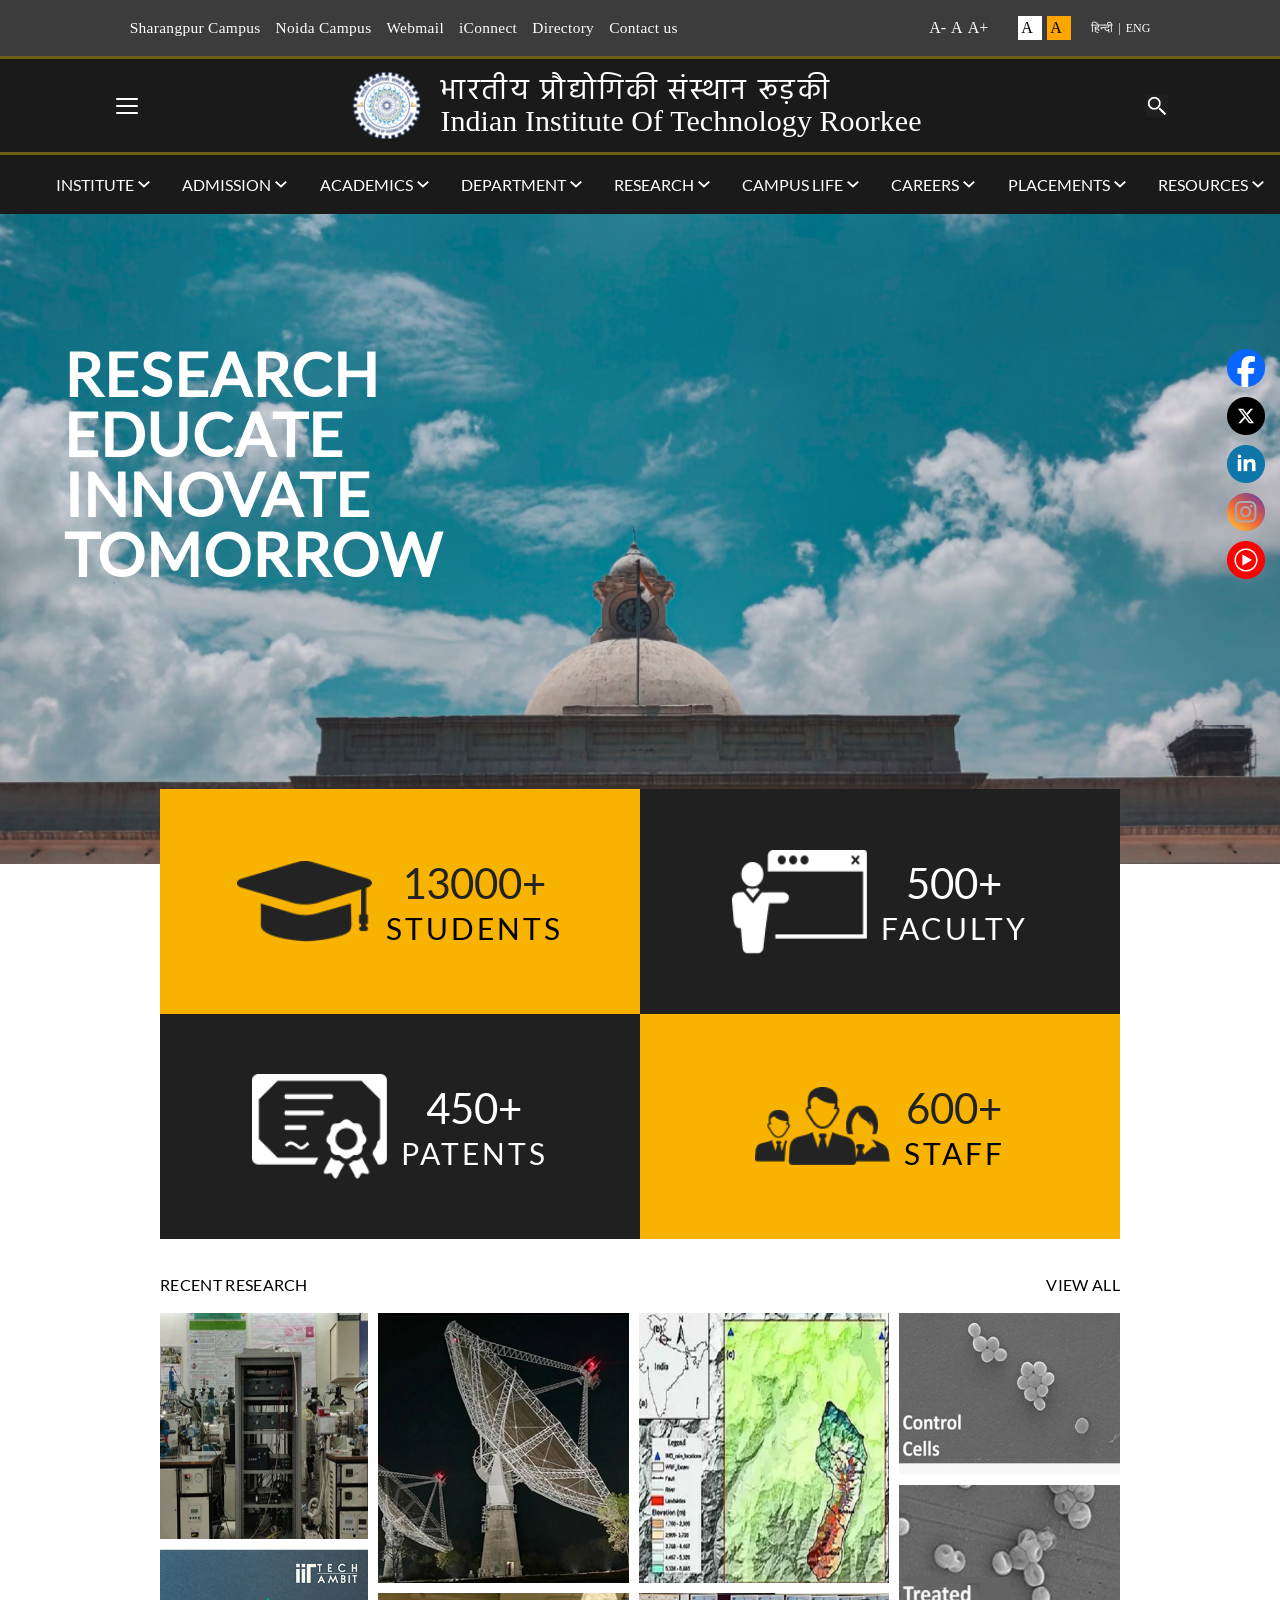
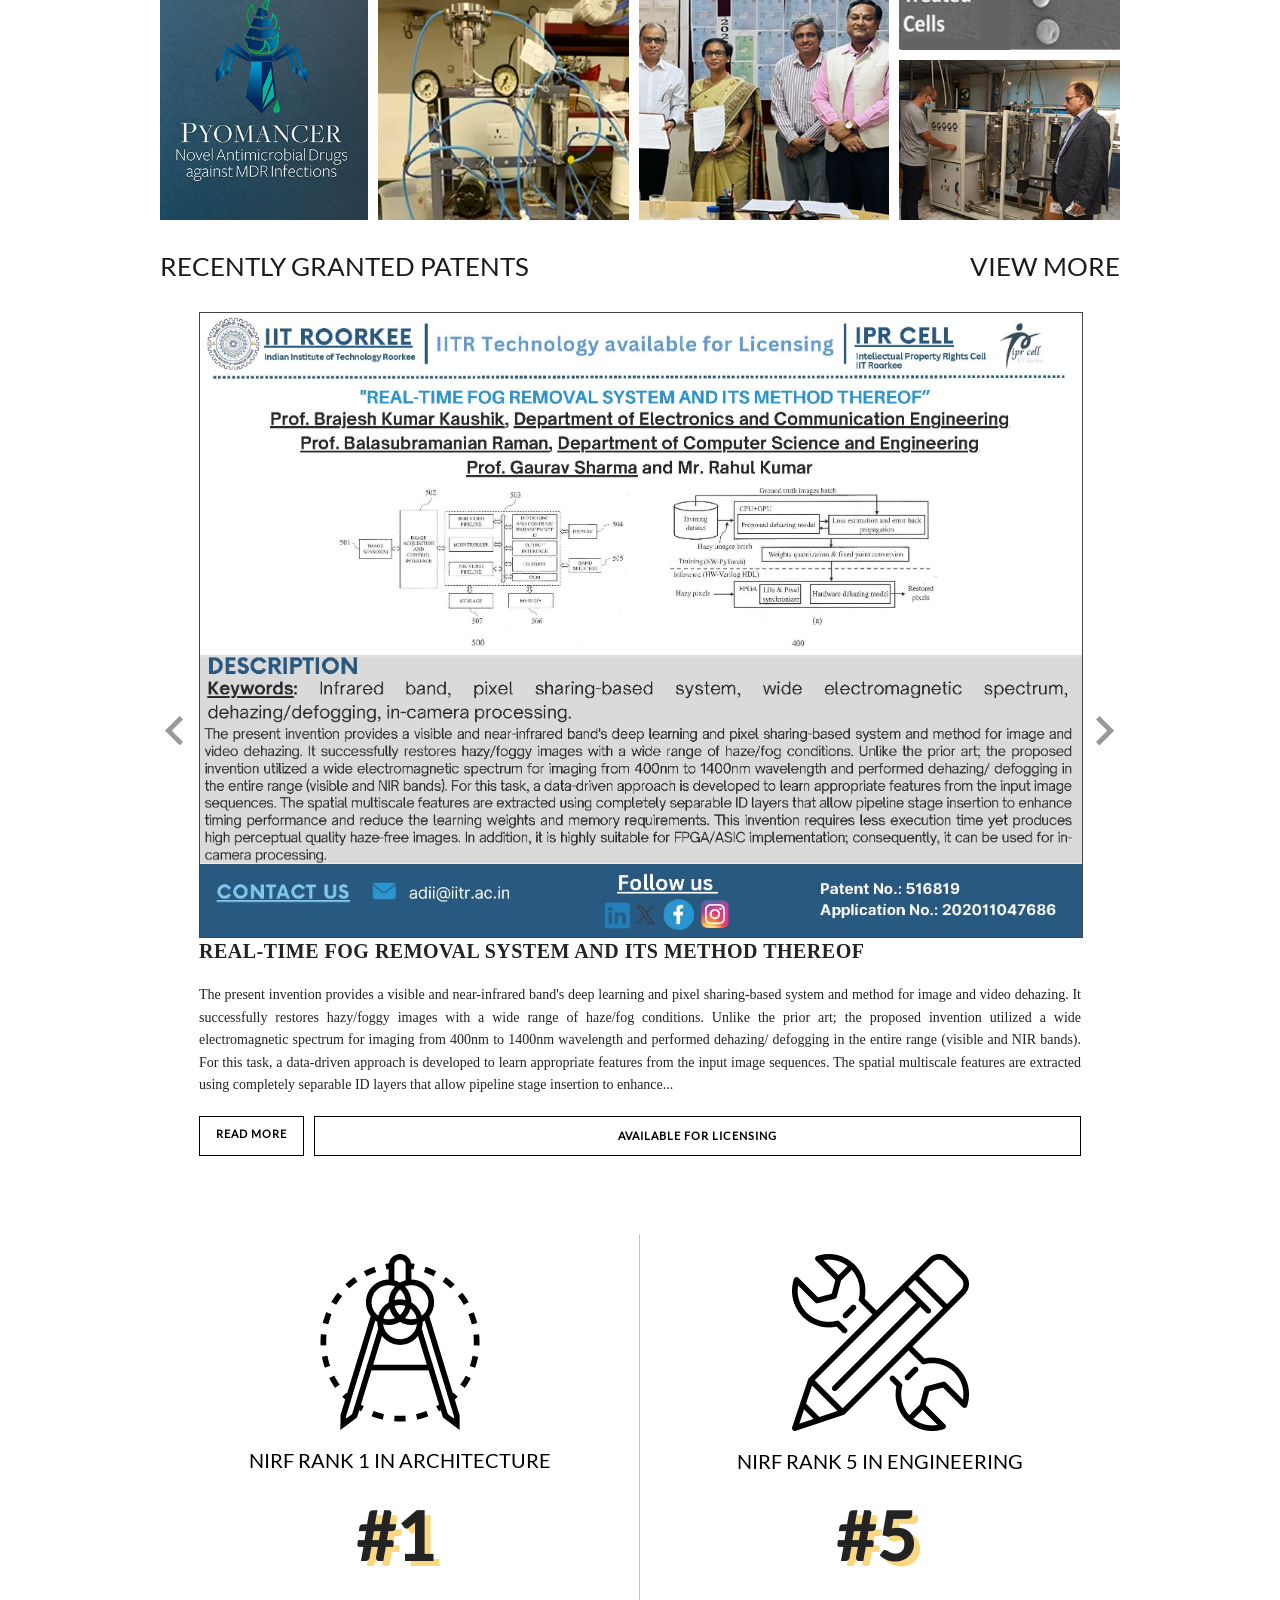
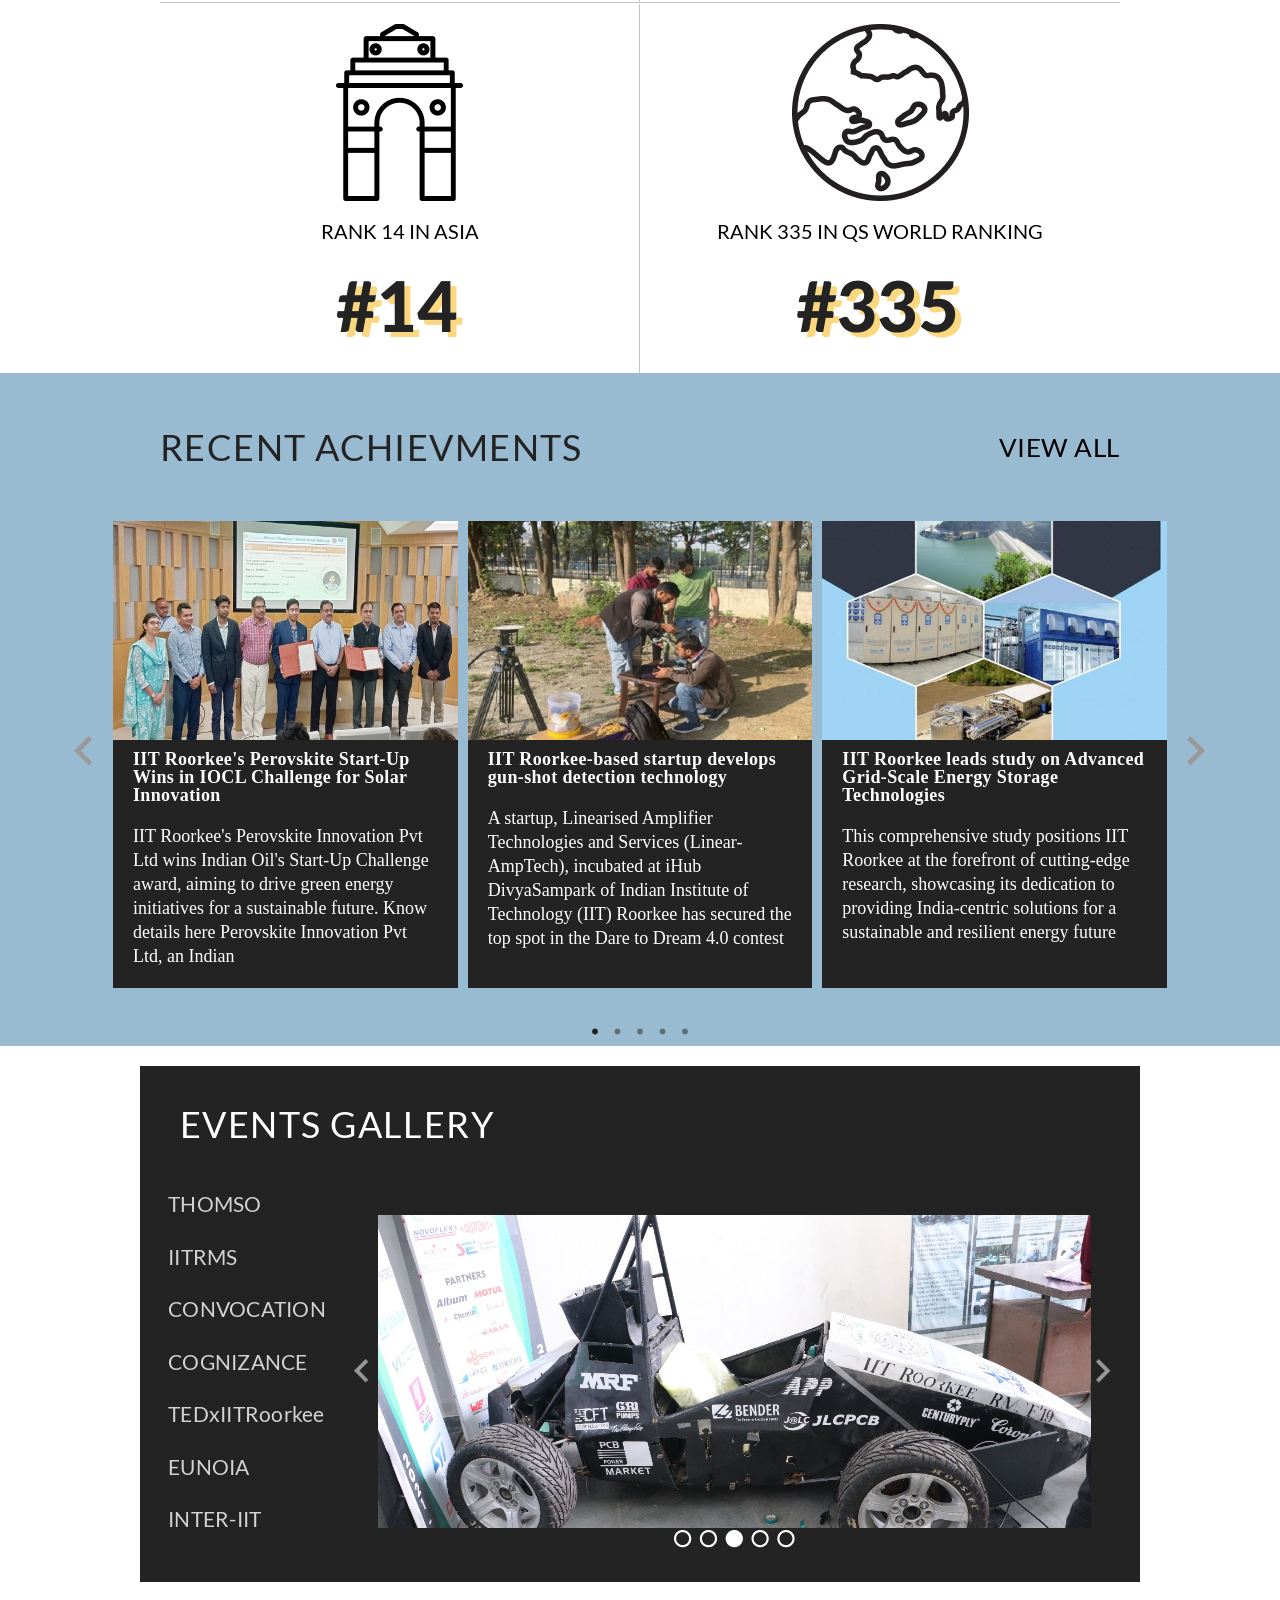
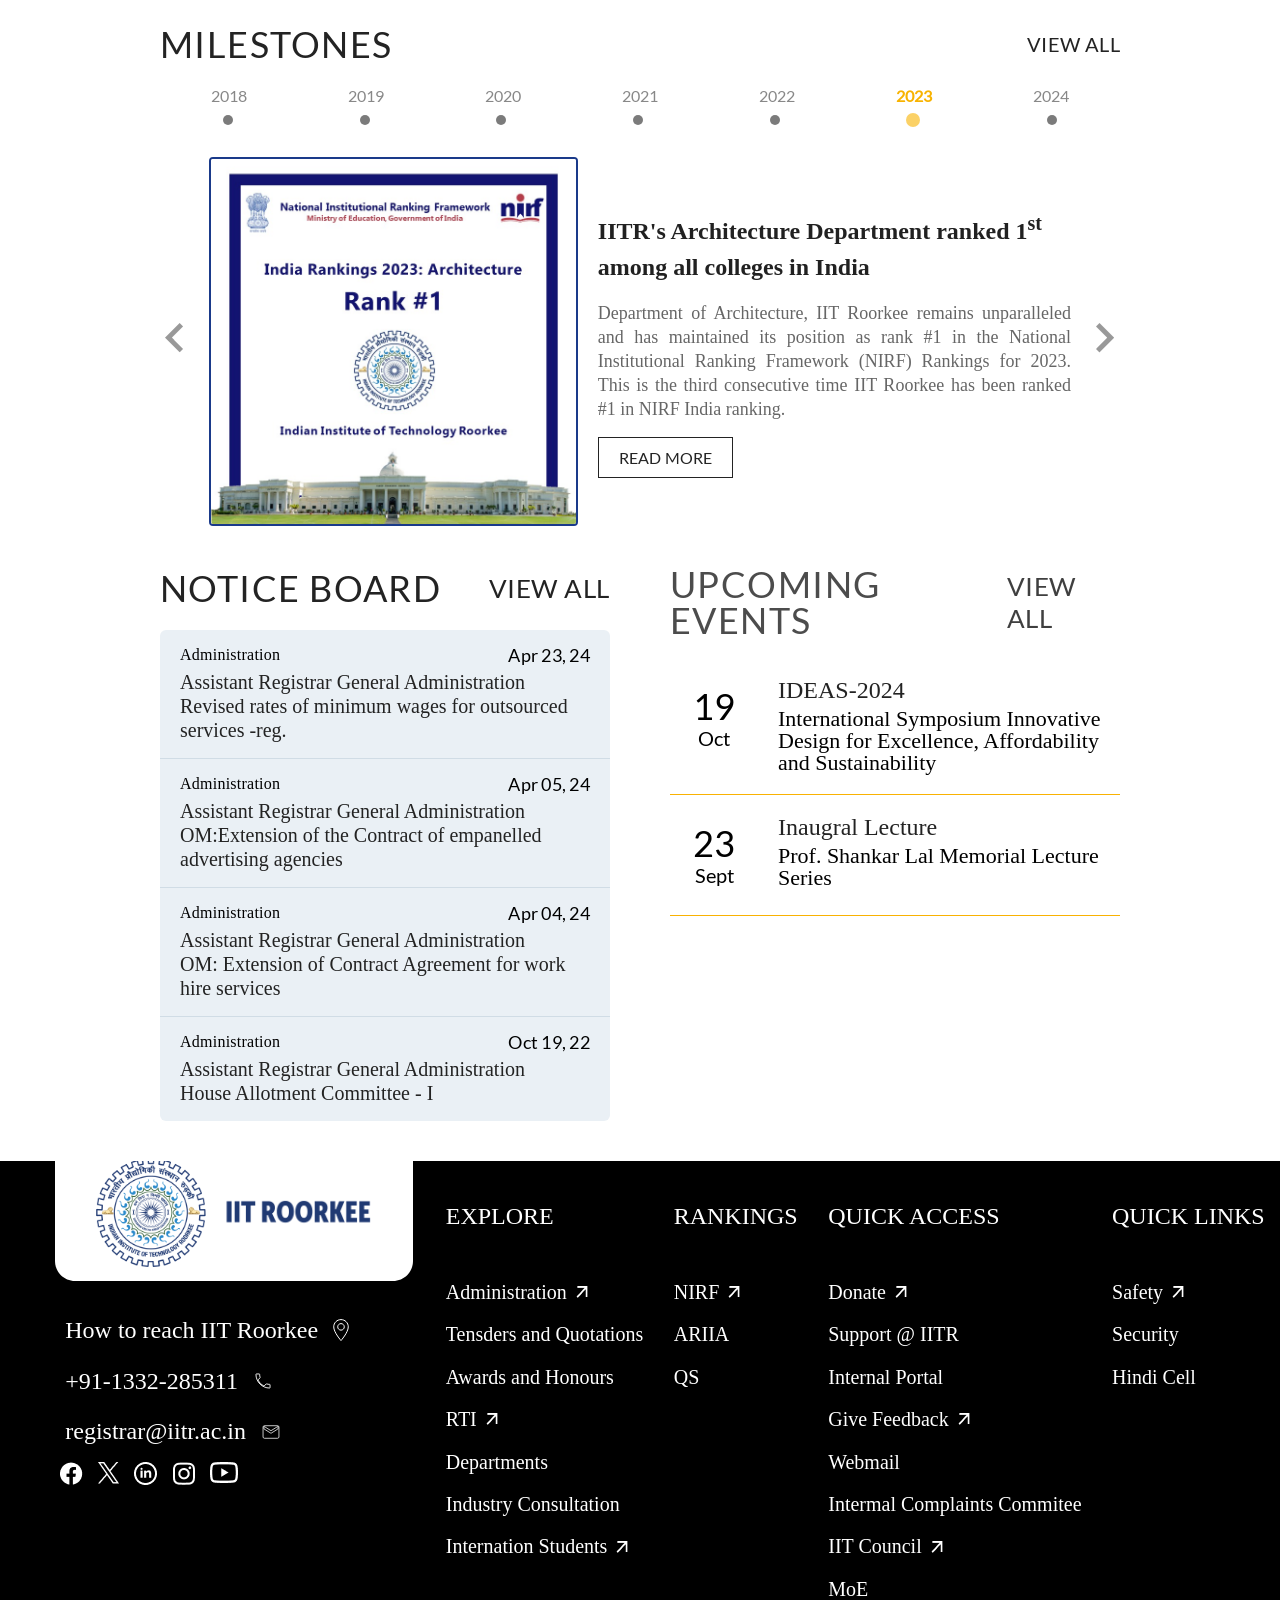
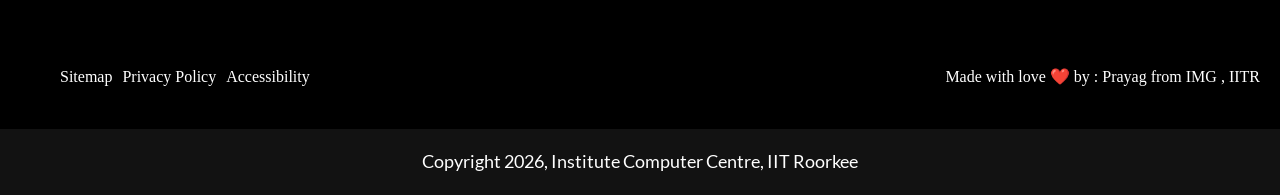
==== commit 064f5c02: "Fix merge conflict in index.html" ====
--- a/index.html
+++ b/index.html
@@ -1,4 +1,4 @@
-<<<<<<< HEAD
+
 <!DOCTYPE html>
 <html lang="en">
 <head>
@@ -544,553 +544,4 @@
     <p class="love">Made with love ❤️ by : Prayag from IMG , IITR</p>
     <p class="copyright">Copyright 2026, Institute Computer Centre, IIT Roorkee</p>
     <script src="Patent_box.js"></script>
-</body>
-=======
-<!DOCTYPE html>
-<html lang="en">
-<head>
-    <meta charset="UTF-8">
-    <meta name="viewport" content="width=device-width, initial-scale=1.0">
-    <link rel="stylesheet" href="style.css">
-    <title>Indian Institute of Technology Roorkee</title>
-</head>
-<body>
-    <div class="TopBar">
-        <ul class="TopBarList">
-            <li>Sharangpur Campus</li>
-            <li>Noida Campus</li>
-            <li>Webmail</li>
-            <li>iConnect</li>
-            <li>Directory</li>
-            <li>Contact us</li>
-        </ul>
-        <ul class="TopBarListPhone">
-            <li>Sharangpur Campus </li>
-            <li><img src="images/Vector.svg"></li>
-        </ul>
-        <span class="TopBarIconLists">
-            <span >
-                <ul class = "FontSizeButtons">
-                    <li font-15px>A-</li>
-                    <li font-20px>A</li>
-                    <li font-25px>A+</li>
-                </ul>
-            </span>
-            <span >
-                <ul class="DarkLightTheme">
-                    <li>A</li>
-                    <li>A</li>
-                </ul>
-            </span>
-            <span >
-                <ul class="Language">
-                    <li>हिन्दी</li>
-                    <li>|</li>
-                    <li>ENG</li>
-                </ul>
-            </span>
-            <img src="images/search.png" alt="search" class="search">
-        </span>
-    </div>
-
-    <div class="Intro">
-        <button class="HamburgerBtn">
-            <span></span><span></span><span></span>
-        </button>
-        <div class="IITR">
-            <img src="images/IITR Logo.svg" alt="Logo" class="Logo">
-            <div class="name">
-                <p class="HindiIITR">भारतीय प्रौद्योगिकी संस्थान रूड़की</p>
-                <p class="EnglishIITR">Indian Institute Of Technology Roorkee</p> 
-            </div>
-        </div>
-        <img src="images/search.png" alt="search" class="search1">
-    </div>
-
-    <div>
-        <ul class="WebView">
-            <li>
-                <p>INSTITUTE</p>
-                <img src="images/Vector.svg">
-            </li>
-            <li>
-                <p>ADMISSION</p>
-                <img src="images/Vector.svg">
-            </li>
-            <li>
-                <p>ACADEMICS</p>
-                <img src="images/Vector.svg">
-            </li>
-            <li>
-                <p>DEPARTMENT</p>
-                <img src="images/Vector.svg">
-            </li>
-            <li>
-                <p>RESEARCH</p>
-                <img src="images/Vector.svg">
-            </li>
-            <li>
-                <p>CAMPUS LIFE</p>
-                <img src="images/Vector.svg">
-            </li>
-            <li>
-                <p>CAREERS</p>
-                <img src="images/Vector.svg">
-            </li>
-            <li>
-                <p>PLACEMENTS</p>
-                <img src="images/Vector.svg">
-            </li>
-            <li>
-                <p>RESOURCES</p>
-                <img src="images/Vector.svg">
-            </li>
-        </ul>
-    </div>
-
-    <p class="hindiMoto">श्रमं विना न किमपि साध्यम्</p>
-
-    <div class="Thomson">
-        <video autoplay muted loop class="vid">
-            <source src="images/IIT Roorkee and Around from the Sky. 00_00_17-00_02_00.mp4" >
-        </video>
-        <img class=BackgroundImage src="images/background image.png">
-        <div class="aboveVid">
-            <p class="moto">RESEARCH<br>EDUCATE<br>INNOVATE<br>TOMORROW</p>
-            <div class="Links">
-                <a href="https://www.facebook.com/IITRoorkee.ICC/">
-                    <img src="images/facebook-round-color-icon 1.png" class="LinksButton">
-                </a>
-                <a>
-                    <img src="images/x-social-media-round-icon 1.png" class="LinksButton">
-                </a>
-                <a>
-                    <img src="images/linkedin-svgrepo-com 1.png" class="LinksButton">
-                </a>
-                <a>
-                    <img src="images/instagram.png" class="LinksButton">
-                </a>
-                <a>
-                    <img src="images/youtube-music-icon 1.png" class="LinksButton">
-                </a>
-            </div>
-        </div>
-    </div>
-
-    <div class="BelowVid">
-        <div class="Students">
-            <img class="StateImage" src="images/graduation-cap-icon 1.png">
-            <ul class="StudentsInfo">
-                <li>13000+</li>
-                <li>STUDENTS</li>
-            </ul>
-        </div>
-        <div class="Faculty">
-            <img class="StateImage" src="images/Group.png">
-            <ul class="FacultyInfo">
-                <li>500+</li>
-                <li>FACULTY</li>
-            </ul>
-        </div>
-        <div class="Staff">
-            <img class="StateImage" src="images/business-team-icon 1.png">
-            <ul class="StaffInfo">
-                <li>600+</li>
-                <li>STAFF</li>
-            </ul>
-        </div>
-        <div class="Patents">
-            <img class="StateImage" src="images/certificate-icon 1.png">
-            <ul class="PatentsInfo">
-                <li>450+</li>
-                <li>PATENTS</li>
-            </ul>
-        </div>
-    </div>
-    <br>
-    <ul class="GridHead">
-        <li>RECENT RESEARCH</li>
-        <li>VIEW ALL</li>
-    </ul>
-    <div class="grid">
-        <div class="computerGrid">
-            <div class="flex1">
-                <img src="images/grid/Rectangle 2646.png">
-                <img src="images/grid/Rectangle 2645.png">
-            </div>
-            <div class="flex23">
-                <div class="flex2">
-                    <img src="images/grid/Rectangle 2647.png">
-                    <img src="images/grid/Rectangle 2648.png">
-                </div>
-                <div class="flex3">
-                    <img src="images/grid/Rectangle 2649.png">
-                    <img src="images/grid/Rectangle 2650.png">
-                </div>
-            </div>
-            <div class="flex4">
-                <img src="images/grid/Rectangle 2651.png">
-                <img src="images/grid/Rectangle 2652.png">
-                <img src="images/grid/Rectangle 2653.png">
-            </div>
-        </div>
-
-        <div class ="phoneGrid">
-            <div class="phoneFlex1">
-                <img src="images/grid/Rectangle 2646.png">
-                <img src="images/grid/Rectangle 2647.png">
-                <img src="images/grid/Rectangle 2649.png">
-                <img src="images/grid/Rectangle 2650.png">
-                <img src="images/grid/Rectangle 2653.png">
-            </div>
-            <div class="phoneFlex2">
-                <img src="images/grid/Rectangle 2651.png">
-                <img src="images/grid/Rectangle 2652.png">
-                <img src="images/grid/Rectangle 2648.png">
-                <img src="images/grid/Rectangle 2645.png">
-            </div>
-        </div>
-    </div>
-    
-    <ul class="grantedPatents">
-        <li>RECENTLY GRANTED PATENTS</li>
-        <li>VIEW MORE</li>
-    </ul>
-
-    <div class="PatentDiscription">
-        <span class="PatentArrow"><img src="images/Vector left.png"></span>
-        <div class="PatentContent">
-            <img src="images/1b7f4f7720643b890312a97ed827193e26f82f56.png">
-            <div class="PatentText">
-                <p class="PatentTitle">REAL-TIME FOG REMOVAL SYSTEM AND ITS METHOD THEREOF</p>
-                <p class="PatentDesc">The present invention provides a visible and near-infrared band's deep learning and pixel sharing-based system and method for image and video dehazing. It successfully restores hazy/foggy images with a wide range of haze/fog conditions. Unlike the prior art; the proposed invention utilized a wide electromagnetic spectrum for imaging from 400nm to 1400nm wavelength and performed dehazing/ defogging in the entire range (visible and NIR bands). For this task, a data-driven approach is developed to learn appropriate features from the input image sequences. The spatial multiscale features are extracted using completely separable ID layers that allow pipeline stage insertion to enhance...</p>
-                <div class="PatentButtons">
-                    <p>READ MORE</p>
-                    <p>AVAILABLE FOR LICENSING</p>
-                </div>
-            </div>
-        </div>
-        <span class="PatentArrow"><img src="images/Vector right.png"></span>
-    </div>
-    
-    <br>
-
-    <div class = "swag">
-        <div class="Archi">
-            <img src="images/architecture-svgrepo-com 1.png">
-            <p>NIRF RANK 1 IN ARCHITECTURE</p>
-            <img src="images/Group 4345.png">
-        </div>
-        <div class="engineer">
-            <img src="images/engineering-svgrepo-com 1.png">
-            <p>NIRF RANK 5 IN ENGINEERING</p>
-            <img src="images/Group 4348.png">
-        </div>
-        <div class="asia">
-            <img src="images/india-gate-svgrepo-com 1.png">
-            <p>RANK 14 IN ASIA</p>
-            <img src="images/Group 4347.png">
-        </div>
-        <div class="worldRank">
-            <img src="images/globe-2-svgrepo-com 2.png">
-            <p>RANK 335 IN QS WORLD RANKING</p>
-            <img src="images/Group 4346.png">
-        </div>
-    </div>
-
-    <div class="recentAchievment">
-        <div class="Title">
-            <p>RECENT ACHIEVMENTS</p>
-            <p>VIEW ALL</p>
-        </div>
-        <div class="achievments">
-            <span class="PatentArrow"><img src="images/Vector left.png"></span>
-            <div class="cards">
-                <div class="card1">
-                    <img src="images/card 1.png">
-                    <p class="achievmentTitle">IIT Roorkee's Perovskite Start-Up Wins in IOCL Challenge for Solar Innovation</p>
-                    <p class="achievmentContent">IIT Roorkee's Perovskite Innovation Pvt Ltd wins Indian Oil's Start-Up Challenge award, aiming to drive green energy initiatives for a sustainable future. Know details here Perovskite Innovation Pvt Ltd, an Indian</p>
-                </div>
-                <div class="card2">
-                    <img src="images/card 2.png">
-                    <p class="achievmentTitle">IIT Roorkee-based startup develops gun-shot detection technology</p>
-                    <p class="achievmentContent">A startup, Linearised Amplifier Technologies and Services (Linear-AmpTech), incubated at iHub DivyaSampark of Indian Institute of Technology (IIT) Roorkee has secured the top spot in the Dare to Dream 4.0 contest</p>
-                </div>
-                <div class="card3">
-                    <img src="images/card 3.png">
-                    <p class="achievmentTitle">IIT Roorkee leads study on Advanced Grid-Scale Energy Storage Technologies</p>
-                    <p class="achievmentContent">This comprehensive study positions IIT Roorkee at the forefront of cutting-edge research, showcasing its dedication to providing India-centric solutions for a sustainable and resilient energy future</p>
-                </div>
-            </div>
-            <span class="PatentArrow"><img src="images/Vector right.png"></span>
-        </div>
-        <ul class="load">
-            <li class="st1">.</li>
-            <li class="st2">.</li>
-            <li class="st3">.</li>
-            <li class="st4">.</li>
-            <li class="st5">.</li>
-            <li class="st6">.</li>
-            <li class="st7">.</li>
-            <li class="st8">.</li>
-        </ul>
-    </div>
-
-    <div class="eventGallery">
-        <div class="galleryTitleRow">
-            <p id="title">EVENTS GALLERY</p>
-            <p id="viewAll">VIEW ALL</p>
-        </div>
-        <div class="events">
-            <ul class="list">
-                <li>THOMSO</li>
-                <li>IITRMS</li>
-                <li>CONVOCATION</li>
-                <li>COGNIZANCE</li>
-                <li>TEDxIITRoorkee</li>
-                <li>EUNOIA</li>
-                <li>INTER-IIT</li>
-            </ul>
-            <div class="image">
-                <div class="ab">
-                    <span class="PatentArrow"><img src="images/Vector left.png"></span>
-                    <img src="images/car.jpg">
-                    <span class="PatentArrow"><img src="images/Vector right.png"></span>
-                </div>
-                <img class="position" src="images/Group 77.png">
-            </div>
-        </div>
-        <p class="eventDesc">Cognizance, the conjugation of the finest technical minds of the country is the annual technical fest of IIT Roorkee. It is a platform for your ideas to speak out loud and to promote the skills aiming to reach the pinnacle of your mind.</p>
-    </div>
-
-    <div class="milestones">
-        <div class="milestonesHeader">
-            <p class="milestonesTitle">MILESTONES</p>
-            <p class="milestonesViewAll">VIEW ALL</p>
-        </div>
-        <div class="milestonesTimeline">
-            <ul class="yearList">
-                <li>2018</li>
-                <li>2019</li>
-                <li>2020</li>
-                <li>2021</li>
-                <li>2022</li>
-                <li class="activeYear">2023</li>
-                <li>2024</li>
-            </ul>
-            <div class="yearDots">
-                <span class="dot"></span>
-                <span class="dot"></span>
-                <span class="dot"></span>
-                <span class="dot"></span>
-                <span class="dot"></span>
-                <span class="dot activeDot"></span>
-                <span class="dot"></span>
-            </div>
-        </div>
-        <div class="milestonesContent">
-            <span class="PatentArrow"><img src="images/Vector left.png"></span>
-            <div class="milestoneCard">
-                <img src="images/milestone.png" alt="Milestone" class="milestoneImg">
-            </div>
-            <div class="milestoneText">
-                <h3 class="milestoneHeading">IITR's Architecture Department ranked <strong>1<sup>st</sup></strong> among all colleges in India</h3>
-                <p class="milestoneDesc">Department of Architecture, IIT Roorkee remains unparalleled and has maintained its position as rank #1 in the National Institutional Ranking Framework (NIRF) Rankings for 2023. This is the third consecutive time IIT Roorkee has been ranked #1 in NIRF India ranking.</p>
-                <button class="milestoneReadMore">READ MORE</button>
-            </div>
-            <span class="PatentArrow"><img src="images/Vector right.png"></span>
-        </div>
-    </div>
-
-    <div class="noticeEvents">
-        <div class="noticeBoard">
-            <div class="noticeBoardHeader">
-                <p class="noticeBoardTitle">NOTICE BOARD</p>
-                <p class="noticeBoardViewAll">VIEW ALL</p>
-            </div>
-            <div class="noticeList">
-                <div class="noticeItem">
-                    <div class="noticeTop">
-                        <span class="noticeDept">Administration</span>
-                        <span class="noticeDate">Apr 23, 24</span>
-                    </div>
-                    <p class="noticeBody">Assistant Registrar General Administration<br>Revised rates of minimum wages for outsourced services -reg.</p>
-                </div>
-                <div class="noticeItem">
-                    <div class="noticeTop">
-                        <span class="noticeDept">Administration</span>
-                        <span class="noticeDate">Apr 05, 24</span>
-                    </div>
-                    <p class="noticeBody">Assistant Registrar General Administration<br>OM:Extension of the Contract of empanelled advertising agencies</p>
-                </div>
-                <div class="noticeItem">
-                    <div class="noticeTop">
-                        <span class="noticeDept">Administration</span>
-                        <span class="noticeDate">Apr 04, 24</span>
-                    </div>
-                    <p class="noticeBody">Assistant Registrar General Administration<br>OM: Extension of Contract Agreement for work hire services</p>
-                </div>
-                <div class="noticeItem">
-                    <div class="noticeTop">
-                        <span class="noticeDept">Administration</span>
-                        <span class="noticeDate">Oct 19, 22</span>
-                    </div>
-                    <p class="noticeBody">Assistant Registrar General Administration<br>House Allotment Committee - I</p>
-                </div>
-            </div>
-        </div>
- 
-        <div class="upcomingEvents">
-            <div class="upcomingEventsHeader">
-                <p class="upcomingEventsTitle">UPCOMING EVENTS</p>
-                <p class="upcomingEventsViewAll">VIEW ALL</p>
-            </div>
-            <div class="eventsList">
-                <div class="eventItem">
-                    <div class="eventDate">
-                        <span class="eventDay">19</span>
-                        <span class="eventMonth">Oct</span>
-                    </div>
-                    <div class="eventInfo">
-                        <p class="eventName">IDEAS-2024</p>
-                        <p class="eventDescription">International Symposium Innovative Design for Excellence, Affordability and Sustainability</p>
-                    </div>
-                </div>
-                <div class="eventDivider"></div>
-                <div class="eventItem">
-                    <div class="eventDate">
-                        <span class="eventDay">23</span>
-                        <span class="eventMonth">Sept</span>
-                    </div>
-                    <div class="eventInfo">
-                        <p class="eventName">Inaugral Lecture</p>
-                        <p class="eventDescription">Prof. Shankar Lal Memorial Lecture Series</p>
-                    </div>
-                </div>
-                <div class="eventDivider"></div>
-            </div>
-        </div>
-    </div>
-    
-    <div class="infoBox">
-        <ul id="links">
-            <li><img class="img" src="images/Frame 1.svg"></li>
-            <li class="aboveLinks">
-                <p>How to reach IIT Roorkee</p>
-                <img src="images/location.svg">
-            </li>
-            <li class="aboveLinks">
-                <p>+91-1332-285311</p>
-                <img src="images/phone.svg">
-            </li>
-            <li class="aboveLinks">
-                <p>registrar@iitr.ac.in</p>
-                <img src="images/email.svg">
-            </li>
-            <li>
-                <ul class="infoLinks">
-                    <a href="https://www.facebook.com/IITRoorkee.ICC/">
-                        <img src="images/facebook.svg fill.png" class="LinksButton">
-                    </a>
-                    <a href="https://x.com/iitroorkee?ref_src=twsrc%5Egoogle%7Ctwcamp%5Eserp%7Ctwgr%5Eauthor">
-                        <img src="images/x_logo.svg fill.png" class="LinksButton">
-                    </a>
-                    <a href="https://www.linkedin.com/school/indian-institute-of-technology-roorkee/">
-                        <img src="images/linkedin-svgrepo-com 123456.png" class="LinksButton">
-                    </a>
-                    <a href="https://www.instagram.com/iitroorkee/?hl=en">
-                        <img src="images/instagram.svg.png" class="LinksButton">
-                    </a>
-                    <a href="https://www.youtube.com/@IITRoorkeeOfficialChannel">
-                        <img src="images/youtube.svg.png" class="LinksButton">
-                    </a>
-                </ul>
-            </li>
-        </ul>
-
-        <div class="explore">
-            <p class="heading">EXPLORE</p>
-            <ul class="l">
-                <li class="f">
-                    <p class="t">Administration</p>
-                    <img src="images/arrow_outward.png">
-                </li>
-                <li class="t">Tensders and Quotations</li>
-                <li class="t">Awards and Honours</li>
-                <li class="f">
-                    <p class="t">RTI</p>
-                    <img src="images/arrow_outward.png">
-                </li>
-                <li class="t">Departments</li>
-                <li class="t">Industry Consultation</li>
-                <li class="f">
-                    <p class="t">Internation Students</p>
-                    <img src="images/arrow_outward.png">
-                </li>
-            </ul>
-        </div>
-
-        <div class="Rankings">
-            <p class="heading">RANKINGS</p>
-            <ul class="l">
-                <li class="f">
-                    <p class="t">NIRF</p>
-                    <img src="images/arrow_outward.png">
-                </li>
-                <li class="t">ARIIA</li>
-                <li class="t">QS</li>
-            </ul>
-        </div>
-
-        <div class="QuickAccess">
-            <p class="heading">QUICK ACCESS</p>
-            <ul class="l">
-                <li class="f">
-                    <p class="t">Donate</p>
-                    <img src="images/arrow_outward.png">
-                </li>
-                <li class="t">Support @ IITR</li>
-                <li class="t">Internal Portal</li>
-                <li class="f">
-                    <p class="t">Give Feedback</p>
-                    <img src="images/arrow_outward.png">
-                </li>
-                <li class="t">Webmail</li>
-                <li class="t">Intermal Complaints Commitee</li>
-                <li class="f">
-                    <p class="t">IIT Council</p>
-                    <img src="images/arrow_outward.png">
-                </li>
-                <li class="t">MoE</li>
-            </ul>
-        </div>
-
-        <div class="QuickLinks">
-            <p class="heading">Quick Links</p>
-            <ul class="l">
-                <li class="f">
-                    <p class="t">Safety</p>
-                    <img src="images/arrow_outward.png">
-                </li>
-                <li class="t">Security</li>
-                <li class="t">Hindi Cell</li>
-            </ul>
-        </div>
-    </div>
-
-    <div class="last">
-        <div class="sitemap">
-            <ul class="ls">
-                <li>Sitemap</li>
-                <li>Privacy Policy</li>
-                <li>Accessibility</li>
-            </ul>
-            <p>Made with love ❤️ by : Prayag from IMG , IITR</p>
-        </div>
-    </div>
-    <p class="love">Made with love ❤️ by : Prayag from IMG , IITR</p>
-    <p class="copyright">Copyright 2026, Institute Computer Centre, IIT Roorkee</p>
-    <script src="Patent_box.js"></script>
-</body>
->>>>>>> af789fe (Initial commit)
-</html>+</body>
